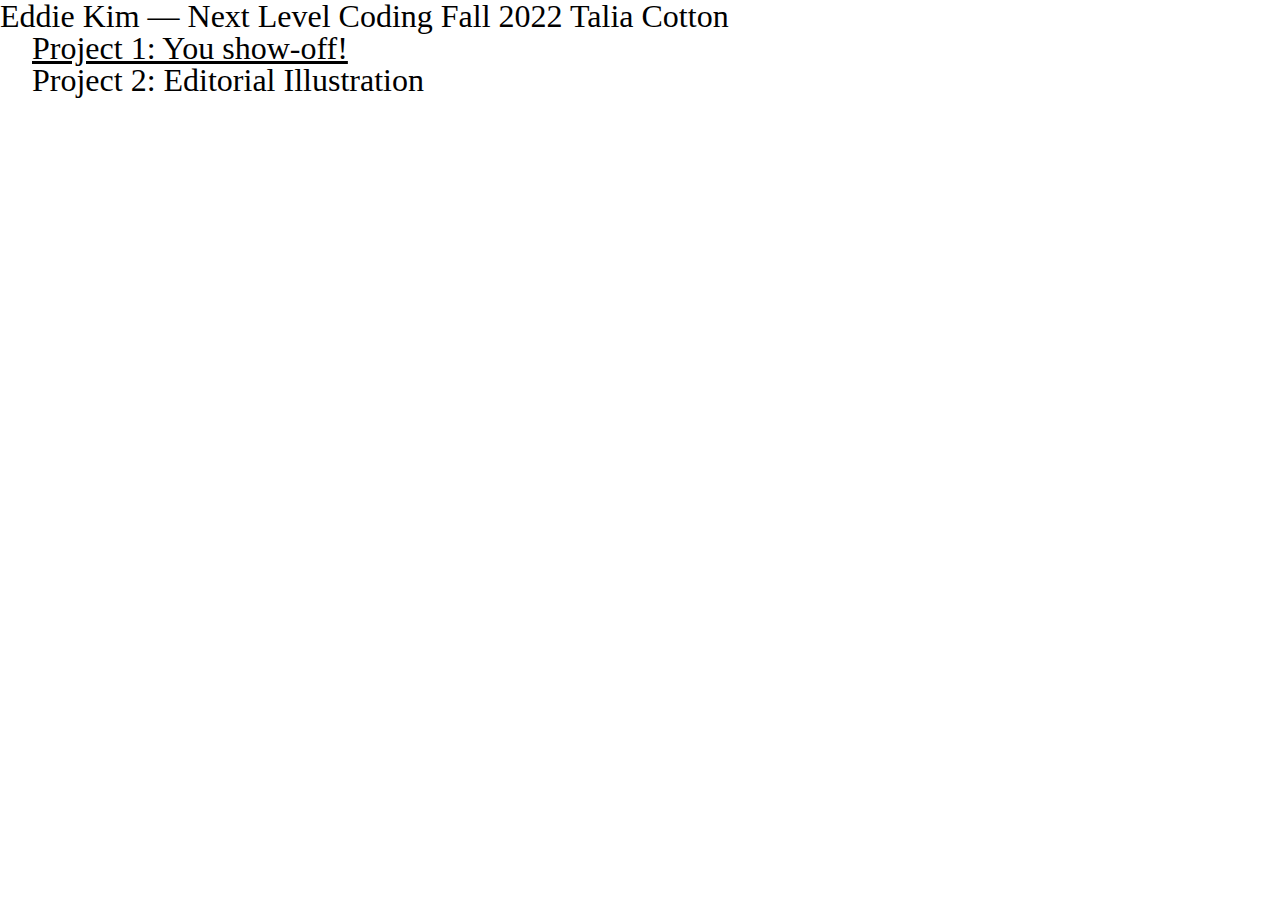
==== home/index.html @ 2954983b "first push" ====
<!DOCTYPE html>
<html lang="en">
  <head>
    <meta charset="UTF-8">
    <meta name="viewport" content="width=device-width, initial-scale=1.0">
    <meta http-equiv="X-UA-Compatible" content="ie=edge">
    <title>Eddie Kim NLC F22</title>
    <link rel="stylesheet" href="styles.css">
    <link rel="icon" href="./favicon.ico" type="image/x-icon">
  </head>
  <body>
    <p>Eddie Kim — Next Level Coding Fall 2022 Talia Cotton</p> 
    <p>&emsp;<a href='https://eddiedohyunkim.github.io/nlc/findeddie/' target="_blank">Project 1: You show-off!<a></p>
    <p>&emsp;Project 2: Editorial Illustration</p> 
	<script src="script.js"></script>
  </body>
</html>
---- home/styles.css ----
/* CSS style reset */
html, body, div, span, applet, object, iframe,
h1, h2, h3, h4, h5, h6, p, blockquote, pre,
a, abbr, acronym, address, big, cite, code,
del, dfn, em, img, ins, kbd, q, s, samp,
small, strike, strong, sub, sup, tt, var,
b, u, i, center,
dl, dt, dd, ol, ul, li,
fieldset, form, label, legend,
table, caption, tbody, tfoot, thead, tr, th, td,
article, aside, canvas, details, embed, 
figure, figcaption, footer, header, hgroup, 
menu, nav, output, ruby, section, summary,
time, mark, audio, video {
	margin: 0;
	padding: 0;
	border: 0;
	font-size: 100%;
	font: inherit;
	vertical-align: baseline;
}
/* HTML5 display-role reset for older browsers */
article, aside, details, figcaption, figure, 
footer, header, hgroup, menu, nav, section {
	display: block;
}
body {
	font-family: Arial Black;
	line-height: 1;
}
@media (hover) and (min-width: 600px) {
	body {
		font-size: 1em;
	}
}
@media (hover) and (min-width: 800px) {
	body {
		font-size: 1.5em;
	}
@media (hover) and (min-width: 1000px) {
	body {
		font-size: 2em;
	}

a{
	color: #000;
}
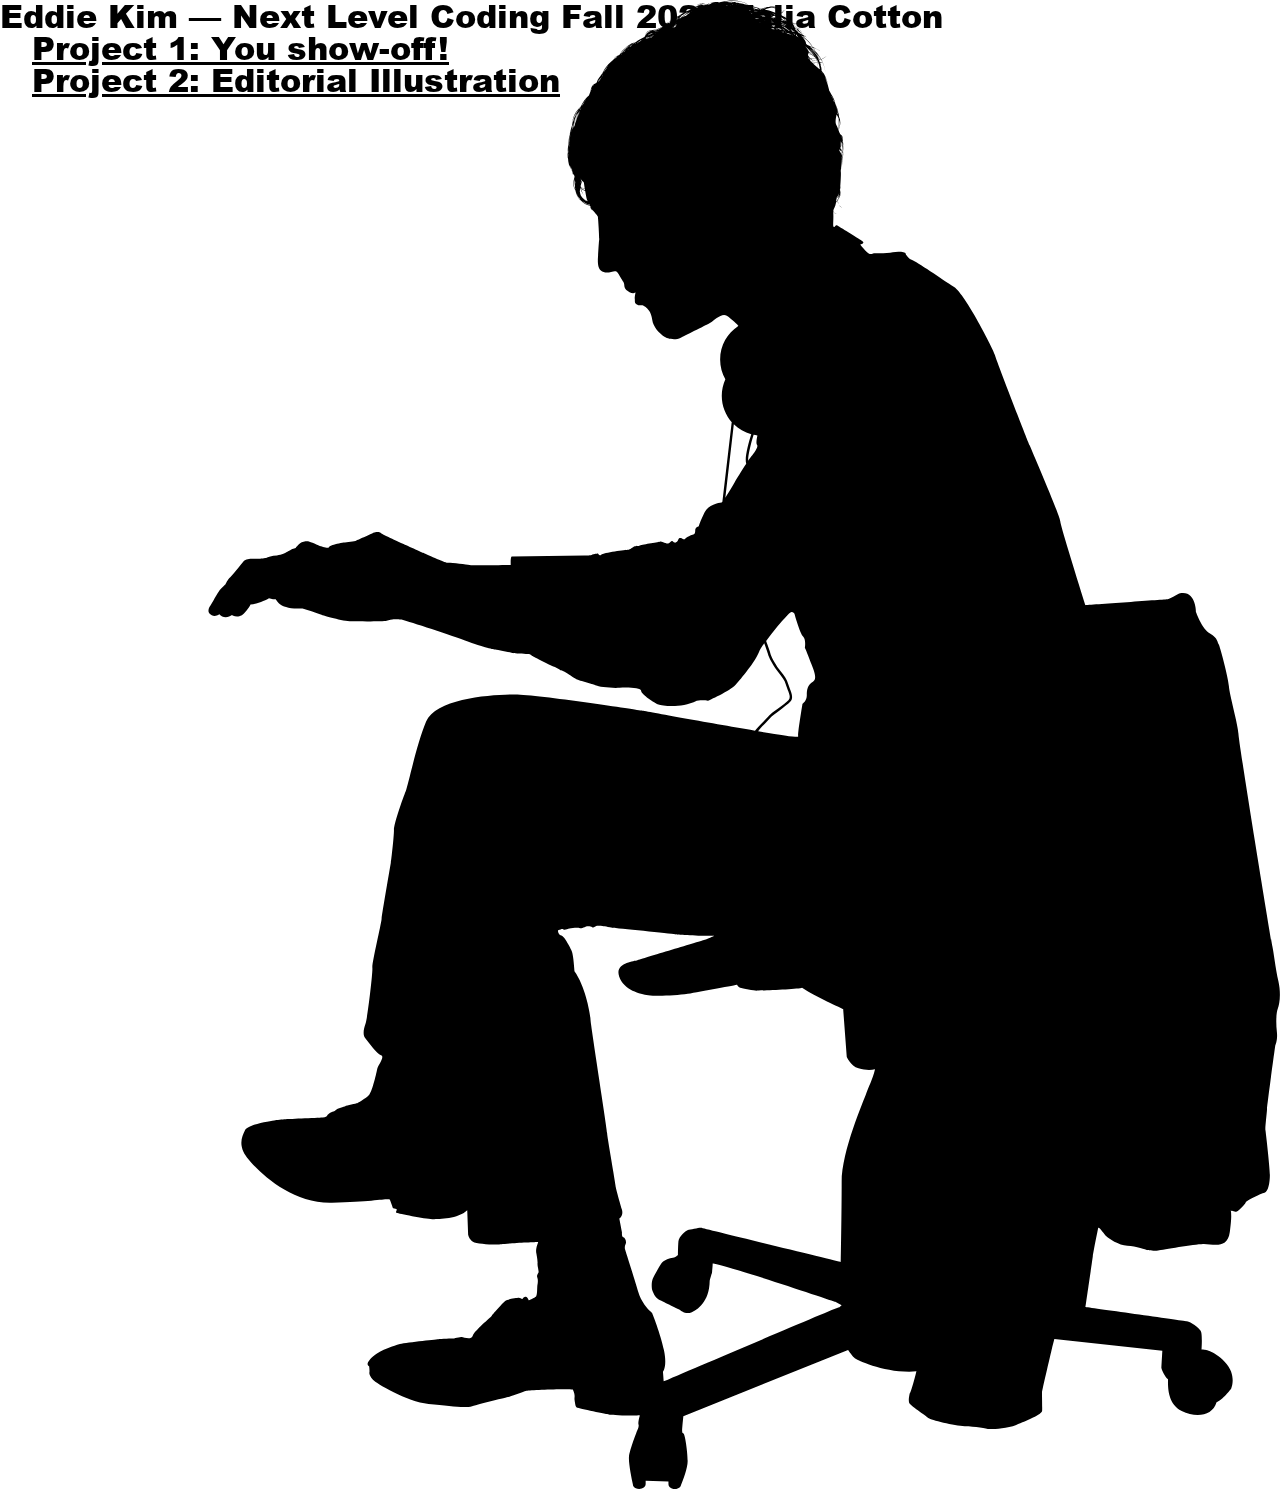
==== commit 2f105ab5: "document-hidden function update" ====
--- a/home/index.html
+++ b/home/index.html
@@ -4,14 +4,16 @@
     <meta charset="UTF-8">
     <meta name="viewport" content="width=device-width, initial-scale=1.0">
     <meta http-equiv="X-UA-Compatible" content="ie=edge">
-    <title>Eddie Kim NLC F22</title>
+    <title>Eddie Kim — NLC F22</title>
     <link rel="stylesheet" href="styles.css">
-    <link rel="icon" href="./favicon.ico" type="image/x-icon">
   </head>
-  <body>
-    <p>Eddie Kim — Next Level Coding Fall 2022 Talia Cotton</p> 
-    <p>&emsp;<a href='https://eddiedohyunkim.github.io/nlc/findeddie/' target="_blank">Project 1: You show-off!<a></p>
-    <p>&emsp;Project 2: Editorial Illustration</p> 
-	<script src="script.js"></script>
+  <body class='change'>
+    <img class='change' src='assets/eddie_color.svg'></img>
+    <div>
+      <p>Eddie Kim — Next Level Coding <wbr>Fall 2022 <wbr>Talia Cotton</p> 
+      <p>&emsp;<a href='https://eddiedohyunkim.github.io/nlc/findeddie/' target='_blank'>Project 1: You show-off!</a></p>
+      <p>&emsp;<a href='https://eddiedohyunkim.github.io/nlc/slow-moving-crisis/' target='_blank'>Project 2: Editorial Illustration</a></p> 
+    </div>
   </body>
+  <script src='script.js'></script>
 </html>--- a/home/styles.css
+++ b/home/styles.css
@@ -24,24 +24,35 @@
 footer, header, hgroup, menu, nav, section {
 	display: block;
 }
+@font-face {
+	font-family: Arial_Black;
+	src: url(assets/arial_black.ttf);
+}
 body {
-	font-family: Arial Black;
+	font-family: Arial_Black;
 	line-height: 1;
+	background-color: white;
+	/*mix-blend-mode: difference;*/
 }
-@media (hover) and (min-width: 600px) {
-	body {
-		font-size: 1em;
-	}
+div{
+	position: fixed;
+	top: 0;
+}
+a{
+	color: #000;
+}
+
+img{
+   filter: brightness(0%);
+}
+
+@media (hover) and (min-width: 400px) {
+	body {font-size: 1em;}
 }
 @media (hover) and (min-width: 800px) {
-	body {
-		font-size: 1.5em;
-	}
+	body {font-size: 1.5em;}
+}
 @media (hover) and (min-width: 1000px) {
-	body {
-		font-size: 2em;
-	}
+	body {font-size: 2em;}
+}
 
-a{
-	color: #000;
-}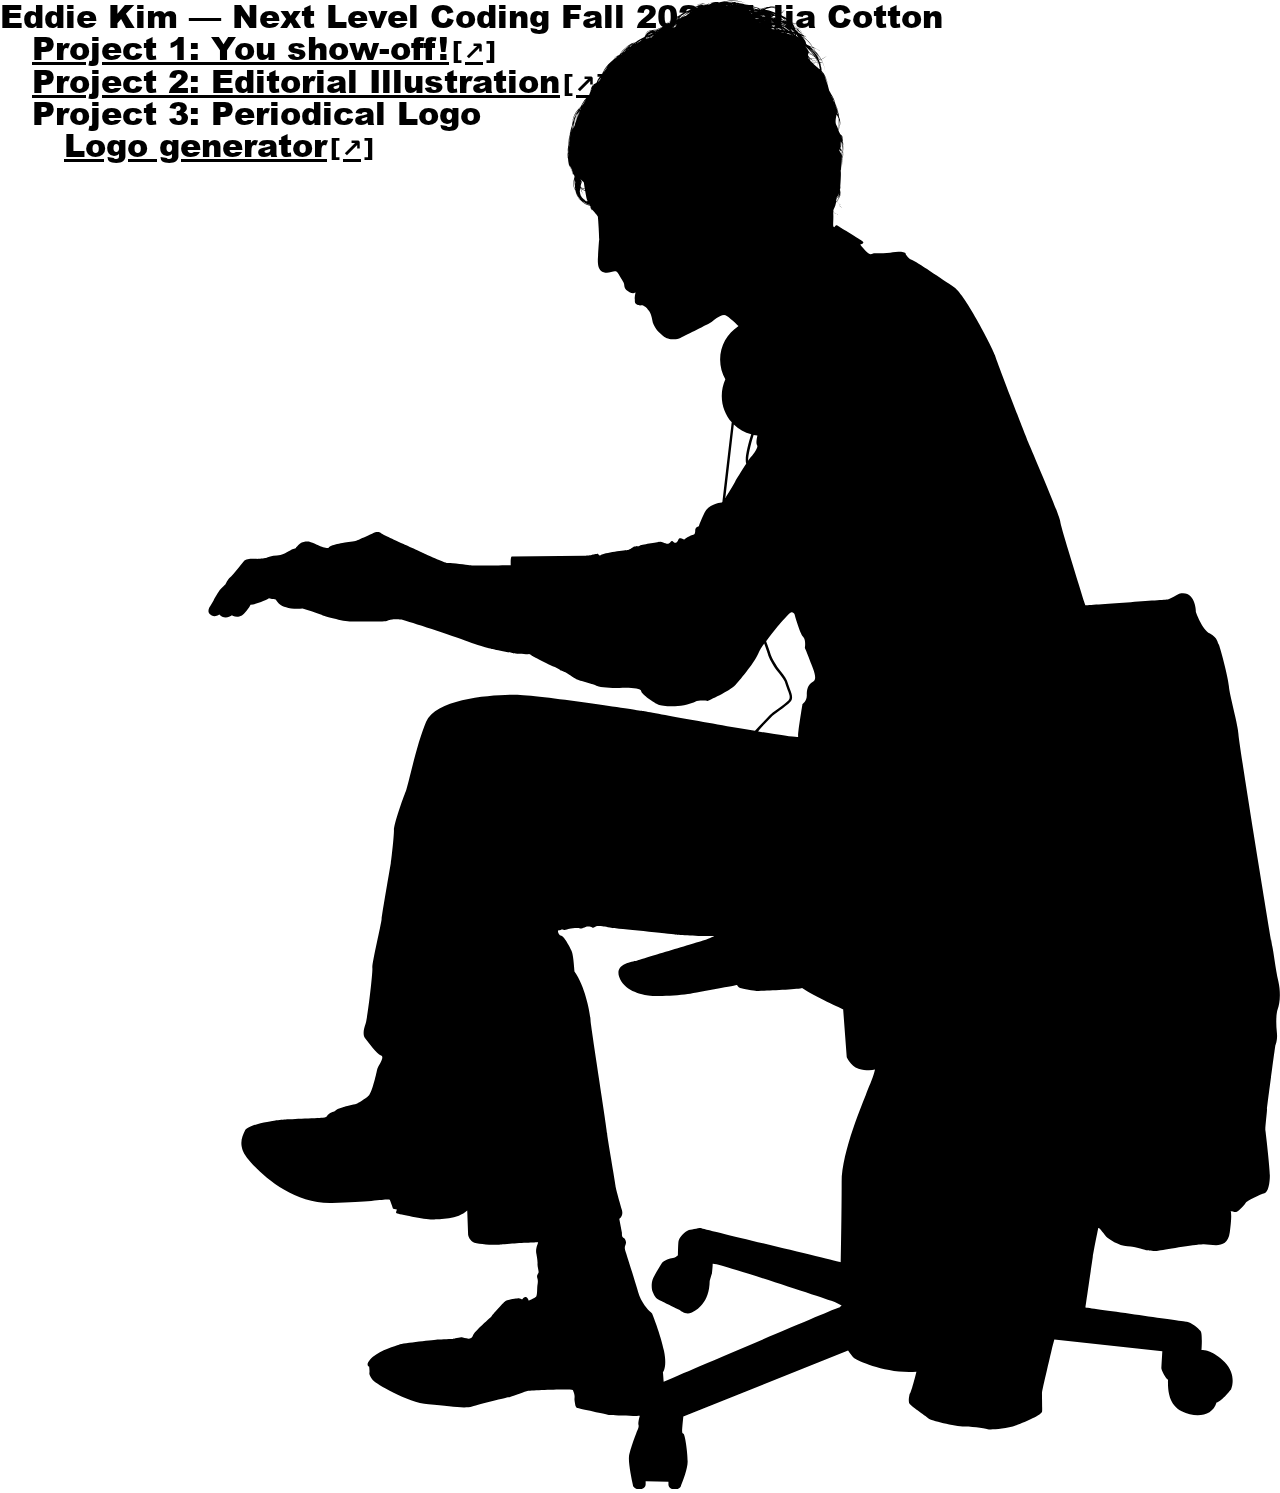
==== commit c9bbd763: "<a> tag link arrow" ====
--- a/home/index.html
+++ b/home/index.html
@@ -8,12 +8,563 @@
     <link rel="stylesheet" href="styles.css">
   </head>
   <body class='change'>
-    <img class='change' src='assets/eddie_color.svg'></img>
+    <?xml version="1.0" encoding="utf-8"?>
+      <svg version="1.1" id="Layer_1" xmlns="http://www.w3.org/2000/svg" xmlns:xlink="http://www.w3.org/1999/xlink" x="0px" y="0px"
+   viewBox="0 0 859.4 1000" style="enable-background:new 0 0 859.4 1000;" xml:space="preserve">
+      <path id='eddie' class='change' d="M561.8,143.7c0.3,0.1,0.6,0.1,1,0.1C562.4,143.8,562.1,143.7,561.8,143.7z M397.5,141.1
+  c0.2,0.1,0.4,0.3,0.6,0.3C397.9,141.3,397.7,141.2,397.5,141.1C397.6,141.1,397.6,141.1,397.5,141.1z M858.3,658.9
+  c-1.9-8.6-3.3-20.4-4.1-23.8s-22.7-137.3-22.7-142.3s-6.1-26.8-6.4-32c-0.3-5.2-6.1-27.4-6.9-28.2c-0.8-0.8-0.3-4.1-5.8-7.2
+  c-5.5-3-9.4-14.4-9.4-14.4s0-15.2-11.3-12.4c-6.4,3.6-8,3.9-8,3.9s-53.6,3.9-55,3.9l0,0c-7.3-23.5-16.8-54-16.8-56.1
+  c0-3.3-18.2-45.6-20.7-51.4s-22.4-57.2-23.2-60.5s-19.9-40.6-27.4-45.6s-25.7-17.4-28.2-18.2s-4.4-3.7-4.4-4.6
+  c0-0.9-5.5-1.4-8.6-0.6c-3.2,0.9-11.8,0.6-12.7,0.6s-1.7,1.4-3.7,0s-5.5-5.8-5.5-5.8s4-0.9,1.1-2.6c-2.9-1.7-15.8-9.8-15.8-9.8
+  s-1.4-1.2-2,0s-1.4,0.9-1.4-0.9c0-1.7,0.3-6.6,0-8.6c0-0.2,0-0.3,0-0.5c0.3,1,1.1,1.5,2.4,1.8c-1.4-0.3-2.2-1-2.3-2.2
+  c0.3-1.2,1.3-2.5,1.8-5.2c0.1-0.2,0.3-0.3,0.4-0.5c0.6,1.4,1.9,2.8,4,4c-2.2-1.3-3.4-2.7-4-4.1c0.1-0.2,0.3-0.4,0.4-0.6
+  c0.5,1.4,1.3,2.3,2.5,2.6c-1.1-0.3-1.9-1.2-2.4-2.7c0.1-0.2,0.2-0.3,0.3-0.5c0.2-0.3,0.4-0.5,0.6-0.8c-0.2,0.4-0.3,0.8-0.6,1.2
+  c0.2-0.4,0.4-0.8,0.6-1.3c1.2-1.6,1.5-3.4,1-5.4c0.2-0.9,0.2-1.9,0.1-2.9c0-0.2,0-0.3,0-0.3s0.6-8.3,0.3-9.8c0-0.2,0-0.7,0-1.2
+  c1.3-2.6,1.7-5.3,1.1-7.9c0.6-1.1,0.7-2.3,0.4-3.4c0-0.1,0-0.1,0-0.2c0,0.5,0.1,0.8,0.1,0.6c0-0.2,0-0.6,0-1.1
+  c0.3-2.4,0.3-4.8-0.2-7.1c0.4-2-0.1-3.6-1.7-4.7c-0.2-0.4-0.5-0.9-0.7-1.3c-0.2-0.5-0.4-1-0.6-1.6c1.6-2.9,1.7-5.9,0.4-8.9
+  c-0.2-3-1-5.8-2.4-8.4c-0.4-2.4-1.4-4.7-2.9-6.8c-0.4-0.8-0.8-1.5-1.3-2.3c0-0.4-0.3-1.4-0.7-2.8c-0.6-4.5-2-8.1-4.4-10.5
+  c0-0.3,0-0.5,0-0.9c0-0.8-0.3-1.7-0.6-2.6c0-0.6-0.1-1.2-0.2-1.8c0.2-0.1,0.4-0.2,0.7-0.4c0.2,0,0.4,0,0.6,0c0,0-0.2-0.1-0.4-0.1
+  s-0.5-0.1-0.9-0.1c-0.1-0.4-0.2-0.8-0.3-1.2c0.2-0.1,0.4-0.2,0.6-0.2c0.1,0,0.2,0.1,0.3,0.1c1.6,2.9,2.6,6.1,3,9.7
+  c-0.4-3.6-1.3-6.8-2.8-9.7c2.7,0.9,5.4,1.1,8.2,0.6c-2.9,0.5-5.6,0.2-8.3-0.8c0-0.1-0.1-0.1-0.1-0.2c1.2-0.6,2.5-1.4,3.9-2.5
+  c-1.4,1.1-2.7,1.9-3.9,2.4c-1-1.9-2.3-3.6-3.8-5.2c-0.1-0.2-0.2-0.4-0.3-0.6c0.2-0.2,0.3-0.4,0.5-0.6c-0.2,0.2-0.3,0.4-0.5,0.6
+  c-0.4-0.7-0.8-1.3-1.2-1.9c3.4,1.5,6,2.9,6,2.9s-2.8-1.6-6.3-3.4c-1.7-2.6-3.5-4.6-5.5-6.2c-0.3-0.4-0.6-0.8-0.9-1.2
+  c2.2,0.8,2.4,1.3,2.1,0.9c-0.2-0.3-1.5-1.1-2.5-1.7c-0.5-1.1-1.1-2.2-1.8-3.2c1.7,1.4,3.1,2.9,4.2,4.5c-1.1-1.7-2.6-3.2-4.4-4.7
+  c-0.2-0.2-0.3-0.5-0.5-0.7c1.2-0.4,2.4-0.9,3.5-1.5c-1.2,0.6-2.4,1.1-3.6,1.5c-0.2-0.2-0.3-0.4-0.5-0.6c0.3-0.1,0.6-0.3,0.9-0.4
+  c-0.3,0.1-0.6,0.3-0.9,0.4c-0.5-0.6-1.1-1.2-1.6-1.8c0.3-0.1,0.6-0.3,1-0.4c-0.3,0.2-0.6,0.3-1,0.4c-0.4-0.4-0.8-0.8-1.2-1.1
+  c4.3-0.8,8.5-0.4,12.5,1.1c-4.1-1.6-8.3-2-12.7-1.3c-1.6-1.4-3.4-2.7-5.5-3.8c-0.6-1.4-1.2-2.7-1.9-3.7c0.9-0.7,1.8-1.6,2.6-2.7
+  c-0.7,1-1.6,1.8-2.5,2.4c0.2-0.4,0.3-0.8,0.2-1.2c0,0.5-0.1,0.9-0.3,1.3L525.4,8c-2.3-3.1-5.4-4.2-9.3-3.3c-1.5,0-3,0.4-4.6,1.2
+  c-1.3-0.4-2.6-0.7-4-1c-1.4-0.6-3-1-4.6-1.4c-4.7-3.4-11.2-4-19.6-2c-0.3-0.1-0.7-0.1-1.4-0.1c-0.5-0.2-1.3-0.2-2.6,0.1
+  c-2.3,0.2-3.7,0.9-4.6,1.6c-0.1,0-0.3-0.1-0.4-0.1s-0.3-0.1-0.4-0.1c-0.9-0.4-1.9-0.6-2.8-0.4c-0.1,0-0.2,0-0.3,0
+  c-3,0.2-2.6,1.3-2.6,1.3l0,0V3.7c0.1-0.9,2.2-1.1,2.6-1.1l0,0c-0.4,0.2-0.7,0.5-1,0.8c-0.5,0.1-1,0.3-1.5,0.6
+  c-1.3,0.3-2.4,0.9-3.3,1.5c-1.1,0.1-2.3,0.4-3,0.7c0.7-0.3,1.9-0.5,2.9-0.6c-0.3,0.3-0.6,0.5-0.9,0.8c-0.9,0.3-1.8,0.6-2.6,0.9
+  c-0.1,0-0.1,0-0.2,0c-0.8,0.3-1.5,0.7-2.2,1.2c-0.9,0.4-1.9,1-2.9,1.9c-2.8,1.4-5.3,3-7.5,5c-1-0.4-2,0.3-3.2,2
+  c-0.2,0.1-0.3,0.3-0.5,0.5c-0.7,0.3-1.6,0.7-2.4,1.1c-0.7,0.3-1.3,0.7-1.9,1c-1.3-0.2-2.4-0.1-3.4,0.3c-2.2,0.1-3.6,1.4-4.2,4
+  c-0.1,0.2-0.2,0.3-0.3,0.5c-0.2,0.1-0.5,0.3-0.7,0.4c-1.7,0.7-3.4,1.8-4.8,2.9c-0.2,0.1-0.5,0.2-0.7,0.4c-0.5,0-1,0.1-1.5,0.3
+  c-0.2,0-0.4,0.1-0.7,0.3c-0.5,0.2-0.9,0.5-1.3,0.7c-0.2,0.1-0.4,0.2-0.6,0.3c-0.6,0.5-1.5,1.1-2.2,1.8c-2,1.6-3.1,2.9-3.9,4.4
+  c0,0,0,0,0,0.1c-0.3,0.2-0.6,0.5-0.9,0.7c-1.7,0.6-2.9,1.6-3.6,3c-0.1,0.1-0.2,0.2-0.4,0.3c-2.1,1.6-4,3.7-5.2,5.6
+  c-0.5,0.6-0.8,1.3-1.1,2c-0.9,1.8-2.1,3-3.1,4.6l-0.1,0.1c-0.5,0.7-0.8,1.4-1.1,2.2c-0.1,0.2-0.2,0.5-0.4,0.8l-0.1,0.1
+  c-2.4,0.9-3.6,2.7-3.8,5.4c-0.3,0.9-0.7,1.9-1.1,2.9c-1.6,1.4-3,3-3.9,4.6c-0.5,0.6-0.8,1.3-1.1,2c-0.2,0.3-0.4,0.6-0.6,1
+  c-3.7,3.3-5.5,7.4-5.7,12.3c0,0.1-0.1,0.3-0.1,0.4c-0.6,1.8-1,3.5-1.2,4.6c-0.1,0.5-0.2,0.6-0.2,0.7s0,0.3,0,0.8
+  c-0.1,0.2-0.1,0.4-0.2,0.6c-0.3,1-0.5,2-0.6,3.7c-0.1,1-0.1,1.7-0.1,2.3c-0.3,1.5-0.5,2.8-0.5,3.8c0,0.3,0,0.7,0.1,1.1
+  c0,0.3-0.1,0.5-0.1,0.8c-0.3,1.4-0.2,2.7,0.2,3.8c0,1.1,0.2,2.1,0.4,3.1c0.1,1,0.4,1.9,0.9,2.6c0.3,0.7,0.7,1.4,1.2,2.1
+  c0,0.3,0.1,0.6,0.2,0.9c0.1,1.3,0.7,2.3,1.7,3.2c-1.2,4-1.1,7.1,0.5,9.3c0.6,3.3,1.9,5.7,3.9,7c1.5,1.8,3.5,2.9,5.9,3.3
+  c0.1,0.1,0.2,0.3,0.3,0.4c0,0.1,0,0.1,0,0.2c-0.1,0.8,0,1.4,0.5,1.8c0.1,0.4,0.3,0.7,0.6,1c-0.3-0.3-0.5-0.6-0.6-1l0,0
+  c0.1,0.2,0.3,0.3,0.4,0.4c0,0.1,0.1,0.1,0.1,0.2l0,0c0,0,0.1,0,0.1,0.1c0,0,0,0,0.1,0c0,0-0.1,0-0.1-0.1c0,0,0,0,0-0.1l0,0
+  c0.1,0.1,0.2,0.1,0.3,0.2c-0.1,0-0.2-0.1-0.3-0.2l0,0c0.1,0.1,0.2,0.2,0.4,0.2c-0.2-0.1-0.3-0.1-0.4-0.2v-0.1c0.1,0,0.2,0.1,0.2,0.1
+  c0,0.1,0.1,0.2,0.2,0.2l0,0l0,0h-0.1h0.1c0.1,0,0.1,0.1,0.2,0.1l0,0l0,0l0,0c0.1,0.1,0.1,0.1,0.2,0.2c0,0,0,0-0.1,0c0,0,0,0,0.1,0
+  c1,1.2,2.9,3.4,3.1,3.9c0.2,0.7,1.1,14.9,0.9,15.6c-0.2,0.7-0.9,12.6-0.9,13.6c0,0.9-0.1,5.4,2,7.1c1.9,1.5,4.3,1.7,6.9,0.9
+  c2.6-0.7,3.5-0.6,4.3,0.4c0.7,0.9,3.3,5.4,3.9,6.3s0.7,2.8,0.7,2.8s0.2,1.7,1.3,2.6c1.1,0.9,3.2,2.2,4.6,2.2c1.5,0,1.7-1.1,1.5,0
+  s-0.6,2.6-0.4,3.9c0.2,1.3-0.4,2.4,1.1,3.5s3,0.7,3.7,0.7s3.2,1.5,3.7,2.4c0,0,2.6,2.2,3.2,7.3c0.6,5,5.1,9.3,8.2,11.5
+  c1.3,0.9,6.7,2.8,11,0.6s17.7-8.7,20.1-10.2s7.4-6.7,10.8-4.5c3.3,2.2,7.6,6.5,7.6,6.5l0.1,0.4c-7.3,4.8-12.2,13-12.2,22.4
+  c0,4.8,1.3,9.4,3.5,13.3c-1.5,3.4-2.4,7.1-2.4,11.1c0,6.8,2.5,13,6.7,17.7c0,0.2-0.1,0.4-0.1,0.6L485,337c-0.2,0.2-0.3,0.3-0.4,0.4
+  s-0.2,0.1-0.3,0.1c0.1-0.1,0.3-0.1,0.3-0.1s-8.6,0.6-11.5,6.7c-3,6.1-3.9,9.3-3.9,9.3s-2.4,0.7-2.4,2.4c0,1.7-0.2,3-1.3,3.2
+  c-1.1,0.2-4.7,1.9-5.4,2.8c-0.7,0.9-2,0-2,0s-2-1.3-2.6,0.4c-0.6,1.7-1.5,2.4-2.6,2.2c-1.1-0.2-1.1-2.2-2.8-0.4
+  c-1.7,1.9-3,0.7-3.5,0.7s-2.6-1.3-3.7-0.9s-13,2-13.4,2.6s-3,0.2-3.7,0.6s-3,2.2-4.1,2.2s-16.7,2-18,3.3s-2.2-0.7-2.2-0.7
+  s-3,0.4-3.9,0.7c-0.9,0.4-3.9,0.6-4.5,0.6s-0.6,0-0.6,0l-48.9,0.6c0,0-0.9-0.4-0.7,5.8c0,0-26,0.4-27.7,0s-13.2-1.7-14.7-1.5
+  s-15.1-6.1-16.4-6.7s-14.3-6.5-14.3-6.5s-12.6-5.6-14.1-6.9s-4.5-0.2-4.5-0.2s-11.2,5.2-12.1,5.4c-0.9,0.2-6.3,1.1-8.4,1.3
+  c-2,0.2-7.1,1.6-7.8,1.8c-1.8,0.4-2.4,1.8-2.4,1.8s-3.5-0.4-5-1.1s-7.4-3.2-8.2-3.3c-0.7-0.2-4.1-0.2-5.8,1.3s-2.8,2.8-2.8,2.8
+  s-0.2,0.6-1.3,0.7c-1.1,0.2-4.1,2-4.8,2.4s-3.3,2-6.7,2.2c-3.3,0.2-6.1,0.9-7.3,1.7c-1.4,0.2-4.8,0.6-6,0.6c-1.1,0-7.3-0.6-8.9,1.5
+  c-1.7,2-7.6,9.7-9.1,10.8c-1.5,1.1-3.2,4.7-3.2,4.7s-2,2.1-3.2,3.2c-1.5,1.4-4.8,7.6-4.8,7.6l-2.4,4.1c0,0-2.2,3-0.2,5
+  c1.2,1.2,3.4,2.5,6.5,0.4c1.5,2.2,4.8,2.2,6.5,1.5c1.1-0.5,1.9-1.1,1.9-1.1s2.9,2.3,6.7,0.2c1.5-0.8,5.1-5.3,5.8-7.2
+  c4.2-0.3,11.3-3.5,12.4-4.3c1.7,0.5,3.9,0.8,4.5,0.8c1,1.5,1.7,2.4,2.9,3.3c1.8,1.4,6.7,3.5,15.1,2.8c9.3,2.8,13.6,4.6,13.6,4.6
+  s13.4,4.1,19.3,4.1c6,0,22.1,0.2,23.6-0.4s3.9-1.1,4.6-1.1s4.3,0,5.4,0.2s29.8,9.3,42.6,14.1c12.8,4.8,20.1,6.1,20.1,6.1
+  s11.3,2,12.3,2.4c0.9,0.4,9.3,0.7,10.2,0.6c0.9-0.2,2.6,1.3,2.6,1.3s14.1,7.3,15.1,7.4c0.9,0.2,3.9,2.2,3.9,2.2s2,0.6,3.2,1.3
+  c1.1,0.7,5.8,3.7,7.4,4.7c1.7,0.9,12.5,3.5,13.4,4.3c0.9,0.7,9.8,1.9,15.6,1.5c5.8-0.4,14.5,0,14.5,2.1s9.1,8.3,11.6,9.1
+  c2.5,0.8,14.9,2.9,25.7-2.5c5.4-0.8,7.5,0,7.5,0s14.9-6.6,18.6-10.8c3.7-4.1,13.3-15.7,15.7-22c0.5-1.4,1.8-3.4,3.5-5.8
+  c1.2,3.2,2.3,6.3,2.5,7.2c0.5,2.4,3.6,7.7,5.7,10.6l1.8,2.3c1.8,2.3,3.9,4.9,4.5,7.6l1.3,3.7c1.1,2.7,2,5,0.6,6.7
+  c-1.3,1.5-4.4,3.7-7.1,5.7c-2.6,1.9-4.9,3.5-5.8,4.6l-3.8,4c-2.5,2.6-4.6,4.7-5.9,6.3c-31-5.2-76.1-13.5-76.1-13.5
+  s-69.6-10.8-85-10.8c-15.3,0-53,2.5-59.7,18.2c-6.6,15.7-12,42.7-13.7,46.8s-7.9,21.5-7.9,26.1s-1.7,19.5-2.1,22s-5.8,33.6-6.2,37.7
+  s-6.6,29.8-6.2,32.7c0.4,2.9-3.3,34.4-4.6,37.7c-1.2,3.3-2.1,7.5,0,9.9s7.5,10.4,10.4,11.2c2.9,0.8-2.1,7-2.5,9.1
+  s-3.3,14.9-5.4,17.4c-2.1,2.5-8.3,5.8-8.3,5.8s-7.2,1.7-7.8,1.9s-5.4,1.5-6.3,2.6c-0.9,1.1-2.6,1.3-2.6,1.3s-2.6,1.1-3.2,2.4
+  c-0.6,1.3-3,1.3-3,1.3s-23.7,1.1-24.6,1.1s-5.4,0.4-7.3,0.7c-1.9,0.4-18.3,2.6-20.3,6.7c-2.1,4.1-4.8,10.4,1.3,18.3
+  c6.2,7.8,28.4,31.2,57.1,30.4s36.4-3,38.8-2.2c1.3,3.4,2.2,6,2.2,6s1.5,0.4,2.2,0.4s-0.2,1.9-0.2,1.9s-0.2,0.7,0.6,0.9
+  c0.7,0.2,19.6,4.3,24.1,4.1s16.8,0,23.1-6l0.6,16.2c0,0,0.6,3.2,3.2,4.9s15.8,2.2,19.2,1.7c3.4-0.6,23.1-1.5,24.6-1.5
+  c0,0.9-2.1,4.5-1.1,8c0,0,0.9,4.5,0.7,6.3c-0.2,1.9,1.1,5.4,0.6,6.3c-0.6,0.9-1.3,2.1-0.7,3.5c0.6,1.5,0.2,3.9,0,5s0,6.5-0.9,7.5
+  c-0.9,0.9-4.9,2.6-4.9,2.6s-0.7-2.2-1.9-2.4c-1.1-0.2-1.9,0.7-2.2,1.3c-0.4,0.6-1.5-0.6-2.6-0.6s-7.6,0.9-9.1,2.1
+  c-1.5,1.1-8.8,9.3-9.1,10.1c-0.4,0.7-11.6,9.9-12.7,13.2c-1.1,3.4-6.3,0.9-7.3,0.9c-0.9,0-6,1.1-6,1.1s-8.4,0.2-9.9,0.4
+  s-23.9,2.4-26.3,3.4c-2.4,0.9-12.1,3.4-17.5,8.2s-3.3,6.3-2.6,6.5c0.2,0.6,0.4,3.7,0.2,4.3s0.4,2.6,2.4,4.9
+  c2,2.2,22.7,14.9,37.3,16.2c14.5,1.3,24.1,3,29.3,1.5c5.2-1.5,23.5-6.2,24.4-6.2s9.5-3.4,12.1-4.1s28-1.5,31.1-0.9
+  c1.7,3.7,1.1,5.2,1.1,6.2c0,0.9,0.7,4.5,0.7,4.5s0.4,1.3,1.1,1.5s20.7,4.5,21.8,4.7c1.1,0.2,17.2,0.9,20,0.4c0,0,0.1,0,0.2,0
+  c0,0.3,0,0.4,0,0.4s-1.3,4.3-0.8,5.8s-0.8,3.8-0.8,3.8s-5.1,13-5.6,17.8c-0.4,4.1,1.8,14.8,2.6,18.5c0,0.2,0.1,0.4,0.1,0.6
+  c0.1,0.3,0.1,0.6,0.1,0.7h0.2c0.7,1.1,2.2,1.9,3.9,1.9c2.4,0,4.3-1.5,4.3-3.3v-2.2l15.3,0.4v1.9c0,1.8,1.9,3.3,4.3,3.3
+  c2.2,0,4-1.3,4.2-2.9c1.1-2.7,4.4-10.9,4.4-16c0-6.2-1.8-18-2.8-18.5s-0.8-0.8-0.9-1.7s0.8-9.9,0.8-9.9l110.6-44.4
+  c0,0,3.1,4.6,4.7,5.6c1.7,1,20.5,10.3,41.2,8.7c-4,15.9-4.5,14.8-4.5,14.8s-1.4,5.3,0,6.9c1.4,1.7,11.9,8.9,12.8,9.8
+  c0.9,0.9,17.4,5.3,24.1,5.3c6.7,0,15.1,1.8,16.3,1.9c1.2,0.1,11.3,0.1,18.3-2.7c7.1-2.8,17.3-7.1,17.4-9.5
+  c0.1-2.4-0.1-10.6-0.1-12.2c0-1.5,6.5-28.7,6.9-30.7l1.4-5.3l72.5,7.9c0,0-0.6,10.8-0.6,11.6s2.3,6.1,4.4,7.5
+  c0,4.2-0.6,16.5,9.2,21.3s20.7,3.3,23.4-5.9c4-1.3,9.8-9,9.8-9s4.2-9.4-4.4-18.2s-15.5-8.1-15.5-8.1s0.8-10.7-0.6-12.7
+  c-1.3-1.9-6.5-5.9-9.2-6.3c-2.7-0.4-68.1-9.6-68.1-9.6s4.3-29.7,4.9-33.9s3.3-17.4,3.6-19.1c0.3-1.7,4.1,4.1,5.5,5.5
+  s8.3,6.1,14.1,6.4c5.8,0.3,13,2.8,13,2.8s5,0.8,7.7,0.3c2.8-0.6,24.3-4.1,30.1-4.4c5.8-0.3,16.3,4.4,18-8s0.6-14.4,0.6-14.4
+  s2.5,0.8,3.6,0.8s5.8-4.7,6.4-6.1c0.6-1.4,10.2-6.1,12.7-6.6c2.5-0.6,3.6-6.9,3.6-11.9s-2.8-29.3-3-30.4c-0.3-1.1,1.1-12.2,1.1-14.1
+  c0-1.9,5.3-41.2,5.5-42.3c0.3-1.1,1.7-4.1,1.1-9.4c-0.6-5.2-0.6-12.2,0.6-15.5C859.1,674.3,860.2,667.4,858.3,658.9z M561.3,135.9
+  c0-0.1,0-0.2,0-0.3l0.1-0.1c0,0,0,0.1,0.1,0.1C561.4,135.7,561.4,135.8,561.3,135.9z M561.3,135.5c0-0.1,0-0.3,0-0.4
+  C561.3,135.2,561.4,135.3,561.3,135.5C561.4,135.5,561.4,135.5,561.3,135.5z M561.6,135.4L561.6,135.4c0-0.1,0.1-0.2,0.2-0.3
+  C561.7,135.3,561.7,135.4,561.6,135.4z M561.8,135.1c-0.1,0.1-0.2,0.2-0.3,0.2c-0.1-0.3-0.1-0.7-0.1-1.1c0-0.1,0-0.2,0-0.3
+  c0-0.2,0.1-0.4,0.1-0.6l0.1-0.1c0.1,0.6,0.2,1.1,0.4,1.5C561.9,134.9,561.9,135,561.8,135.1z M561.4,132.6
+  C561.5,132.6,561.5,132.6,561.4,132.6c0.1,0,0,0.1,0,0.1C561.4,132.7,561.4,132.6,561.4,132.6z M561.6,133.1V133
+  C561.6,133.1,561.6,133.1,561.6,133.1L561.6,133.1z M562.1,134.7c-0.1-0.5-0.3-0.9-0.3-1.5c0.7-0.6,1.3-1.4,1.6-2.3
+  C563.2,132.1,562.8,133.4,562.1,134.7z M562.5,134.3c1-1.8,1.5-3.5,1.4-5.3v-0.1c0.1,1.5-0.1,3-0.8,4.5
+  C563,133.7,562.8,134,562.5,134.3z M563.9,128.3c0,0.1,0.1,0.2,0.1,0.3v0.1C563.9,128.6,563.9,128.4,563.9,128.3z M563.3,133.4
+  c0.6-1.4,0.8-2.8,0.8-4.1C564.3,130.7,564,132.1,563.3,133.4z M564.1,128.1c0-0.2-0.1-0.4-0.2-0.5c0.1-0.6,0.2-1.1,0.3-1.5
+  C564.2,126.8,564.2,127.4,564.1,128.1z M564.6,113.9c0.2-1.7,0.6-4.4,0.6-6.8c0.1-0.1,0.2-0.3,0.3-0.5
+  C566,109.1,565.7,111.5,564.6,113.9z M565,105.1C565,105,565,105,565,105.1c0,0,0.1,0.1,0.1,0.2s0,0.1,0,0.2
+  C565,105.3,565,105.2,565,105.1z M564.7,100.7c0.3,0.4,0.5,0.7,0.7,1.1c0,0.5-0.1,1-0.2,1.5c-0.1-0.7-0.2-1.3-0.5-2
+  C564.8,101.1,564.8,100.9,564.7,100.7z M565.3,104.7c0-0.4,0-0.8,0-1.2c0.1-0.5,0.2-1,0.2-1.6c0.2,0.4,0.4,0.9,0.4,1.3
+  c-0.1,0.7-0.3,1.4-0.5,2.1C565.4,105.2,565.4,104.9,565.3,104.7z M565.5,106.5c-0.1,0.2-0.2,0.3-0.3,0.5c0-0.1,0-0.3,0-0.4
+  c0.1-0.2,0.1-0.3,0.2-0.5C565.4,106.2,565.4,106.4,565.5,106.5z M565.3,106c0,0.1-0.1,0.3-0.1,0.4c0-0.2,0-0.4-0.1-0.6
+  c0-0.1,0-0.2,0.1-0.3C565.2,105.7,565.3,105.9,565.3,106z M565.7,106c0-0.2-0.1-0.4-0.1-0.5c0.2-0.6,0.3-1.3,0.5-1.9
+  C566.1,104.4,566,105.2,565.7,106z M566.1,102.6c-0.1-0.4-0.3-0.8-0.5-1.2c0.1-1.5,0.1-3-0.2-4.5c0-0.1,0.1-0.2,0.1-0.2
+  c0.1,0.2,0.1,0.4,0.2,0.6c0.2,1,0.4,3.5,0.5,4.9C566.1,102.3,566.1,102.4,566.1,102.6z M565.4,96.5c0,0.1-0.1,0.1-0.1,0.2
+  c0-0.2-0.1-0.4-0.1-0.6C565.3,96.2,565.4,96.3,565.4,96.5z M565.1,92.9c0.3,0.7,0.5,1.5,0.7,2.3c0,0.1,0,0.2-0.1,0.3
+  C565.6,94.7,565.4,93.8,565.1,92.9z M566.2,100.8c0-1.3-0.1-3.1-0.5-5c0-0.1,0.1-0.2,0.1-0.3C566.2,97.3,566.4,99,566.2,100.8z
+   M565.9,94.4c-0.3-1-0.6-2.1-1-3.1C565.6,92.2,566,93.2,565.9,94.4z M564.5,98.1c0-1.1,0-3.6,0.1-3.1c0,0.1,0.1,0.2,0.2,0.3
+  c0.2,0.6,0.3,1.2,0.4,1.8c-0.2,0.5-0.4,1-0.7,1.5C564.5,98.5,564.5,98.3,564.5,98.1z M564.4,98.8c0.3-0.5,0.6-1.1,0.8-1.6
+  c0.2,1.3,0.3,2.6,0.2,3.9c-0.3-0.5-0.7-1-1.2-1.6C564.3,99.3,564.3,99.1,564.4,98.8z M563.5,100.2c0.2,0.2,0.4,0.3,0.6,0.7
+  c0.1,0.2,0.3,0.4,0.4,0.4c0.4,0.9,0.6,1.8,0.7,2.7c0,0.1,0,0.1,0,0.2c-0.4-0.9-0.9-1.9-1.5-2.8C563.6,101,563.5,100.7,563.5,100.2
+  C563.5,100.3,563.5,100.2,563.5,100.2z M563.5,100.2L563.5,100.2L563.5,100.2L563.5,100.2z M563.4,129.7L563.4,129.7
+  c-0.2,0.9-0.4,1.6-0.8,2.3c-0.1,0.1-0.1,0.2-0.2,0.3c-0.2,0.3-0.4,0.5-0.7,0.8c0-0.1,0-0.2,0-0.2c0.1-0.2,0.1-0.3,0.2-0.5
+  C562.5,131.7,563,130.7,563.4,129.7z M563.5,80.6c0.6,2.2,0.4,4.3-0.5,6.4c-0.1-0.2-0.2-0.4-0.2-0.6
+  C563.2,84.4,563.4,82.4,563.5,80.6z M563.1,76.6c-0.2-0.8-0.5-1.6-0.8-2.3v-0.1c0-0.3-0.5-1.6-1.2-3.1c0-0.1,0-0.1,0-0.2
+  C562.1,72.7,562.7,74.6,563.1,76.6z M562.6,76.9c-0.2-0.3-0.4-0.7-0.7-1c0-0.2,0.1-0.4,0.1-0.5C562.3,75.8,562.5,76.3,562.6,76.9z
+   M561.7,76.9c0.6,0.9,1,1.8,1.4,2.7c0.1,1.4-0.1,2.9-0.8,4.4c0.6-1.3,0.9-2.5,1-3.7v0.1c0,1.9-0.2,3.9-0.7,6
+  c-0.4-1.1-0.9-2.2-1.3-2.9C560.7,81.9,561.2,79.1,561.7,76.9z M381.4,105.7c-0.2-0.8-0.1-1.6,0-2.6c0,0.2,0.1,0.5,0.1,0.8
+  C381.4,104.5,381.4,105.1,381.4,105.7z M381.7,98.9c0,0.4-0.1,1-0.2,1.6C381.6,100,381.6,99.5,381.7,98.9z M381.7,101.3
+  c0,0.5-0.1,1.1-0.1,1.6c0-0.3,0-0.5-0.1-0.7C381.6,101.8,381.7,101.6,381.7,101.3z M381.7,107.7c0-0.2,0-0.4,0-0.6v0.1
+  C381.7,107.4,381.7,107.5,381.7,107.7z M381.7,105.4C381.7,105.5,381.7,105.5,381.7,105.4s0-0.3,0-0.5c0,0.1,0,0.1,0,0.2
+  C381.7,105.3,381.7,105.3,381.7,105.4z M383.6,87.1L383.6,87.1c-0.1,0.4-0.1,0.9-0.2,1.3c-0.1,0.1-0.1,0.2-0.1,0.3
+  C383.3,88.2,383.4,87.7,383.6,87.1z M382.8,89.8c0-0.1,0-0.1,0.1-0.2c0,0.1,0,0.2,0,0.4c0,0.1,0,0.1-0.1,0.2
+  C382.8,90,382.8,89.9,382.8,89.8z M382.7,91.3L382.7,91.3c0-0.2,0.1-0.3,0.1-0.5c0,0.1,0,0.2,0,0.3c0,0.3-0.1,0.7-0.1,1
+  c0,0.1,0,0.1,0,0.2l0,0c-0.1,0.4-0.1,0.8-0.2,1.1c0-0.4,0.1-0.8,0.1-1.2C382.7,92,382.7,91.6,382.7,91.3z M382.1,94.9
+  c0.1-1.2,0.2-2.1,0.4-2.8c0,0.1,0,0.2,0,0.3c-0.1,0.7-0.1,1.4-0.2,2.3c-0.1,0.3-0.1,0.6-0.2,0.8C382.1,95.3,382.1,95.1,382.1,94.9z
+   M381.8,104.2C381.8,104.2,381.8,104.1,381.8,104.2c0-0.2,0-0.2,0-0.3C381.8,104,381.8,104.1,381.8,104.2z M381.8,102.3
+  c0-0.9,0.1-1.7,0.2-2.7c0-0.1,0-0.1,0-0.2c0-0.2,0-0.4,0-0.6c0.1-0.9,0.2-1.9,0.2-2.8c0.1-0.4,0.2-0.7,0.2-1.1
+  c-0.2,2.1-0.4,4.4-0.5,6.6C381.9,101.9,381.8,102.1,381.8,102.3z M382.2,110.5c0.4,1.1,1,2,1.5,2.5l0.1,0.1v0.1
+  c-0.4-0.3-0.8-0.7-1.1-1.1C382.5,111.6,382.3,111.1,382.2,110.5z M382.9,112.6c0.3,0.3,0.6,0.6,0.9,0.8c0,0.3,0,0.7,0.1,1
+  C383.5,113.8,383.2,113.2,382.9,112.6z M394.5,135.2L394.5,135.2c-1.4-0.5-2.5-1.2-3.4-2c0.9,0.8,2,1.4,3.2,1.7
+  C394.5,135,394.5,135.1,394.5,135.2z M394.4,135.2c-0.4,0-0.8-0.1-1.2-0.3c-0.7-0.4-1.3-0.9-1.8-1.4
+  C392.2,134.2,393.2,134.7,394.4,135.2z M393.9,66.2c-0.4,0.5-0.7,0.8-0.8,1c0,0,0,0.1-0.1,0.1c-0.1,0.1-0.2,0.2-0.3,0.2
+  C393.1,67.1,393.5,66.7,393.9,66.2z M392.4,68.1c0.2-0.1,0.3-0.3,0.6-0.5c0,0.1-0.1,0.2-0.2,0.3c-0.4,0.4-0.8,1.1-1.2,1.9
+  c-0.2,0.3-0.5,0.7-0.9,1.2C391,70.2,391.6,69.2,392.4,68.1z M391,121.4l1,1.2c0,0,0.3,1.8,0.6,4c-0.6-0.1-1-0.2-1.3-0.3
+  c-0.5-0.1-0.9-0.2-1.3-0.6c0-0.4-0.1-0.8-0.1-1.2C390.1,123.6,390.5,122.6,391,121.4z M389.9,123.2c0.1-0.9,0.2-1.8,0.4-2.6l0.4,0.5
+  C390.4,121.8,390.1,122.5,389.9,123.2z M391.2,126.5c0.4,0.1,0.8,0.1,1.4,0.3c0.1,0.3,0.1,0.7,0.2,1c-0.6-0.3-1.2-0.5-1.8-0.9
+  c-0.4-0.3-0.7-0.6-1-0.9l0,0C390.3,126.2,390.7,126.4,391.2,126.5z M390.4,72c0.1-0.1,0.2-0.2,0.2-0.3c0-0.1,0.1-0.1,0.1-0.2
+  c0,0,0,0.1-0.1,0.2C390.6,71.8,390.4,71.9,390.4,72C390.3,72,390.4,72,390.4,72z M390.3,71.1c0,0.1-0.1,0.2-0.1,0.3l-0.1,0.1
+  C390.2,71.4,390.3,71.3,390.3,71.1z M390.2,72.7c-0.1,0.3-0.3,0.7-0.4,1c-0.2,0.2-0.3,0.3-0.5,0.5c0.3-0.4,0.5-0.8,0.7-1.3
+  C390.1,72.8,390.1,72.7,390.2,72.7z M389.8,120.1c-0.1,0.2-0.1,0.5-0.2,0.8c0-0.5,0.1-0.9,0.1-0.9L389.8,120.1z M388.9,128.7
+  c0-0.2,0.1-0.5,0.1-0.8c0,0.5,0,1,0.1,1.5C389.1,129.1,389,128.9,388.9,128.7z M389,129.9L389,129.9c0-0.1-0.1-0.2-0.1-0.2
+  C389,129.7,389,129.8,389,129.9z M385.1,84.7c0.1-0.2,0.1-0.4,0.2-0.7c0.9-3.2,2.2-6.1,3.8-8.6c-0.1,0.3-0.2,0.5-0.3,0.8
+  c-1.4,2.5-2.5,5.3-3.1,8.4c-0.2,0.4-0.4,0.7-0.6,1.1C385,85.3,385.1,85,385.1,84.7z M385,85.7c-0.1,0.2-0.2,0.3-0.3,0.5
+  c0-0.1,0-0.3,0.1-0.4c0.1-0.3,0.2-0.6,0.3-0.9C385,85.1,385,85.4,385,85.7z M389,130c0.2,0.5,0.4,0.9,0.6,1.3c0,0.1,0.1,0.1,0.1,0.2
+  C389.4,130.9,389.2,130.4,389,130L389,130z M389.3,125.7L389.3,125.7C389.3,125.6,389.3,125.6,389.3,125.7L389.3,125.7z M385.4,83.2
+  c0-0.1,0-0.2,0.1-0.4c0.1-0.8,0.2-1.6,0.4-2.4c0.7-2.3,2-4.3,3.7-6.1l0,0C387.7,76.9,386.4,79.9,385.4,83.2z M389.5,124.8
+  c0,0.2-0.1,0.3-0.1,0.5c0,0,0,0,0-0.1c0-0.3,0.1-0.6,0.1-0.9C389.4,124.4,389.4,124.6,389.5,124.8z M384.9,81.9
+  c0.2-1,0.5-1.9,0.8-2.7c-0.1,0.3-0.1,0.5-0.2,0.8L384.9,81.9z M385.2,82c-0.2,0.6-0.4,1.1-0.6,1.7c-0.1,0.2-0.2,0.4-0.2,0.7
+  c0.1-0.4,0.3-0.8,0.4-1.2L385.2,82z M386.4,78.5c0.1-0.2,0.1-0.4,0.1-0.5c0-0.3,0.2-0.6,0.4-1c0.3-0.4,0.7-0.8,1-1.2
+  C387.4,76.6,386.9,77.5,386.4,78.5z M389.9,72c-0.6,0.7-1,1.3-1.5,1.8c0.3-0.5,0.7-0.9,1-1.4C389.6,72.3,389.7,72.2,389.9,72z
+   M389,73c-0.6,0.8-1.1,1.5-1.6,2.4l-0.1,0.1c-0.5,0.7-0.8,1.4-1.1,2.2c-0.8,1.4-1.5,3.6-2,6.2C384.4,79.6,386,76,389,73z
+   M384.2,85.3c0.2-0.5,0.4-1,0.5-1.5c0.2-0.4,0.3-0.9,0.5-1.3c0,0.1,0,0.3-0.1,0.4c-0.2,1-0.4,2.1-0.9,3.6c0-0.3,0-0.6-0.1-0.8
+  C384.2,85.5,384.2,85.4,384.2,85.3z M384.7,86.1c0,0.1,0,0.1,0,0.2l-0.1,0.1C384.6,86.3,384.6,86.2,384.7,86.1z M384.4,115.2
+  c-0.1-0.1-0.1-0.2-0.2-0.3c0-0.2,0-0.4,0-0.6C384.3,114.6,384.4,114.9,384.4,115.2z M383.9,87.4c0.1-0.6,0.2-1.2,0.3-1.8
+  c0,0.3,0,0.5,0.1,0.8c-0.1,0.2-0.2,0.5-0.3,0.7C383.9,87.2,383.9,87.3,383.9,87.4z M384.1,114.4c0-0.3-0.1-0.6-0.1-0.9l0,0
+  c0,0.1,0.1,0.2,0.1,0.3C384.1,114,384.1,114.2,384.1,114.4z M384.2,115c0.1,0.1,0.1,0.2,0.2,0.3c0.1,0.4,0.1,0.7,0.2,1.1
+  c-0.2-0.3-0.4-0.7-0.5-1.1C384.2,115.2,384.2,115.1,384.2,115z M384.4,116.1c0.1,0.2,0.3,0.5,0.5,0.7c0.1,0.2,0.2,0.4,0.3,0.6
+  c0.2,0.3,0.5,0.6,0.7,0.9v0.1C385,117.8,384.6,117,384.4,116.1z M385.6,120.7c-0.1,1.2,0.1,2.5,0.4,3.8c0,1,0.1,2,0.3,2.8
+  C385.2,125.6,385,123.4,385.6,120.7z M386.1,119.9c-0.1,1.5-0.2,2.8-0.1,4.1C385.7,122.6,385.8,121.2,386.1,119.9z M385.9,83.9
+  c0.4-1.7,1-3.3,1.7-4.8c-0.2,0.5-0.4,1.1-0.6,1.6C386.5,82,386.2,83,385.9,83.9z M387.5,80.3c-0.1,0.4-0.3,0.7-0.4,1.1
+  c0.1-0.2,0.1-0.3,0.2-0.5C387.3,80.7,387.4,80.5,387.5,80.3z M386.3,123.7c0,0.1,0,0.1,0,0.2c0-0.8,0-1.6,0.1-2.5
+  c0,0.4,0,0.8,0.1,1.2C386.4,122.9,386.3,123.3,386.3,123.7z M386.4,121.1c0-0.1,0-0.2,0-0.4C386.4,120.8,386.4,120.9,386.4,121.1
+  L386.4,121.1z M386.5,121c0-0.1,0-0.3,0-0.5C386.5,120.7,386.5,120.8,386.5,121L386.5,121z M386.8,128.9c0.6,2,1.5,3.4,1.5,3.4
+  s0.3,0.4,0.8,0.9c0.2,0.4,0.4,0.7,0.7,1C388.3,133.1,387.4,131.3,386.8,128.9z M389.9,131.2c-0.1-0.3-0.2-0.6-0.3-1
+  c0.7,0.3,1.4,0.5,2.3,0.7c0,0,0,0,0,0.1c0,0,0,0,0-0.1c0.3,0.1,0.6,0.1,0.9,0.2c-0.3-0.1-0.6-0.1-0.9-0.2c-0.8-0.2-1.6-0.4-2.3-0.7
+  c-0.3-1.2-0.3-2.6,0-4.1l0.1,0.1c0.3,1.6,1,3.1,2.2,4.7c-1-1.4-1.5-2.9-1.8-4.4c0.2,0.2,0.5,0.5,0.8,0.7c0.6,0.4,1.3,0.7,2,1
+  c0.4,2.2,0.8,4.4,1,5.3c0.1,0.4,0.3,0.9,0.6,1.4C392.4,134.3,390.9,133.1,389.9,131.2z M390.8,134.9c0.1,0.1,0.2,0.2,0.3,0.2
+  C391,135.1,391,135,390.8,134.9C390.9,135,390.8,134.9,390.8,134.9z M391.1,135.2c0.1,0,0.2,0.1,0.3,0.1c1.3,1,2.8,1.9,4.4,2.1
+  c0.1,0.2,0.2,0.3,0.3,0.4C394,137.5,392.4,136.6,391.1,135.2z M396.7,139L396.7,139C396.7,139,396.7,139.1,396.7,139
+  c0.1,0.1,0.1,0.1,0.1,0.1C396.7,139.1,396.7,139.1,396.7,139z M396.7,139.3L396.7,139.3L396.7,139.3L396.7,139.3z M396.7,139
+  L396.7,139L396.7,139L396.7,139z M396.6,139.2L396.6,139.2v0.1V139.2L396.6,139.2z M396.7,139.4c0,0.1,0,0.2,0.1,0.3
+  c0,0,0-0.1-0.1-0.1C396.7,139.5,396.6,139.4,396.7,139.4C396.6,139.3,396.7,139.3,396.7,139.4z M396.5,138.6L396.5,138.6
+  c0,0.2,0,0.3,0.1,0.4c0,0.2,0,0.3,0,0.4C396.5,139.2,396.4,138.9,396.5,138.6L396.5,138.6z M396.4,139.3c0,0.1,0.1,0.3,0.2,0.4
+  c0,0.2,0.1,0.4,0.2,0.6C396.6,140,396.4,139.6,396.4,139.3z M396.7,139.8l0.1,0.1c0,0.1,0,0.2,0,0.3
+  C396.8,140.1,396.7,139.9,396.7,139.8z M396.8,139.8L396.8,139.8c-0.1-0.1-0.1-0.3-0.1-0.4C396.7,139.6,396.8,139.7,396.8,139.8
+  L396.8,139.8L396.8,139.8z M396.9,140.3c0-0.1,0-0.2,0-0.3c0,0.1,0.1,0.1,0.1,0.2l0,0c0,0,0,0.1,0.1,0.2c0,0.1,0.1,0.2,0.1,0.3
+  c-0.1-0.1-0.2-0.1-0.2-0.2C396.9,140.4,396.9,140.3,396.9,140.3z M397,139.7L397,139.7C396.9,139.7,396.9,139.7,397,139.7
+  C396.9,139.7,396.9,139.7,397,139.7z M396.9,139.5L396.9,139.5C397,139.5,397,139.5,396.9,139.5C397,139.5,397,139.6,396.9,139.5
+  C397,139.6,396.9,139.6,396.9,139.5z M396.9,139.6L396.9,139.6L396.9,139.6L396.9,139.6z M397,140L397,140c0,0.1,0,0.1,0.1,0.1
+  C397,140.1,396.9,140,397,140C396.9,140,396.9,140,397,140z M397,139.7c0,0.1,0,0.2,0,0.3l0,0C397,139.9,397,139.9,397,139.7
+  C397,139.8,397,139.7,397,139.7L397,139.7z M397,139.6L397,139.6L397,139.6L397,139.6L397,139.6z M397.1,140L397.1,140
+  c0-0.1,0-0.2,0-0.2l0,0C397.1,139.9,397.1,139.9,397.1,140z M397.1,140.2C397.1,140.2,397.1,140.3,397.1,140.2L397.1,140.2
+  L397.1,140.2z M397,139.7L397,139.7L397,139.7L397,139.7z M396.9,139.5v-0.1C396.9,139.4,396.9,139.4,396.9,139.5
+  C396.9,139.4,396.9,139.4,396.9,139.5z M397.3,140.7L397.3,140.7c-0.1-0.1-0.1-0.2-0.1-0.3l0,0l0,0
+  C397.2,140.5,397.3,140.6,397.3,140.7z M397.2,140.2L397.2,140.2L397.2,140.2L397.2,140.2L397.2,140.2z M397.3,140.1
+  C397.2,140.1,397.2,140.1,397.3,140.1c-0.1-0.1-0.1-0.2-0.1-0.2v0.1C397.2,140,397.2,140.1,397.3,140.1L397.3,140.1z M397.2,140.2
+  C397.2,140.3,397.2,140.3,397.2,140.2C397.2,140.3,397.2,140.3,397.2,140.2C397.2,140.3,397.2,140.2,397.2,140.2L397.2,140.2
+  L397.2,140.2L397.2,140.2z M397.2,140.4C397.2,140.3,397.2,140.3,397.2,140.4C397.2,140.3,397.2,140.3,397.2,140.4
+  C397.2,140.3,397.2,140.3,397.2,140.4z M397.1,140.1L397.1,140.1C397.2,140.1,397.2,140.1,397.1,140.1
+  C397.2,140.1,397.2,140.2,397.1,140.1C397.2,140.2,397.2,140.2,397.1,140.1z M397.1,140.1V140C397.1,140,397.1,140,397.1,140.1
+  C397.2,140.1,397.1,140.1,397.1,140.1z M397,140.5c0.1,0,0.1,0.1,0.2,0.1c0,0.1,0.1,0.1,0.1,0.2C397.2,140.7,397.1,140.6,397,140.5z
+   M397.3,140.7L397.3,140.7L397.3,140.7L397.3,140.7z M397.3,140.6C397.3,140.6,397.3,140.5,397.3,140.6
+  C397.3,140.5,397.3,140.5,397.3,140.6C397.3,140.5,397.3,140.6,397.3,140.6z M397.3,140.4L397.3,140.4L397.3,140.4L397.3,140.4
+  L397.3,140.4L397.3,140.4z M397.3,140.4C397.3,140.3,397.3,140.3,397.3,140.4C397.3,140.3,397.3,140.3,397.3,140.4
+  C397.3,140.3,397.3,140.3,397.3,140.4z M397.3,140.2C397.3,140.1,397.3,140.1,397.3,140.2L397.3,140.2L397.3,140.2L397.3,140.2z
+   M397.3,140.2L397.3,140.2L397.3,140.2L397.3,140.2z M397.3,140.2L397.3,140.2L397.3,140.2L397.3,140.2L397.3,140.2z M397.4,140.9
+  C397.4,140.9,397.4,140.8,397.4,140.9C397.4,140.8,397.4,140.8,397.4,140.9L397.4,140.9L397.4,140.9z M397.4,140.8
+  c0-0.1,0-0.1-0.1-0.2c0.1,0.1,0.1,0.1,0.2,0.2l0,0l0,0l0,0v0.1C397.6,140.8,397.5,140.8,397.4,140.8z M397.3,140.5L397.3,140.5
+  C397.4,140.5,397.4,140.5,397.3,140.5C397.4,140.5,397.3,140.5,397.3,140.5z M397.4,140.3L397.4,140.3l0.1,0.1
+  C397.4,140.4,397.4,140.4,397.4,140.3z M397.5,140.6L397.5,140.6C397.5,140.6,397.4,140.6,397.5,140.6
+  C397.4,140.6,397.5,140.6,397.5,140.6z M397.5,58.7c-0.2,0.4-0.5,1.3-0.8,2.4c0.1-1.1,0.5-2,1-2.8C397.6,58.4,397.6,58.6,397.5,58.7
+  z M397.7,140.8C397.7,140.8,397.7,140.9,397.7,140.8C397.7,140.9,397.7,140.9,397.7,140.8C397.7,140.9,397.7,140.8,397.7,140.8z
+   M397.7,140.9L397.7,140.9c0.1,0.1,0.2,0.2,0.3,0.2c0,0,0,0-0.1,0C397.8,141.1,397.7,141,397.7,140.9z M397.9,141.1L397.9,141.1
+  C398,141.1,398,141.1,397.9,141.1C398,141.1,397.9,141.1,397.9,141.1L397.9,141.1z M397.9,141.1C397.9,141.1,398,141.1,397.9,141.1
+  C398,141.2,398,141.2,397.9,141.1C398,141.2,397.9,141.2,397.9,141.1z M397.8,58.2c0.3-0.5,0.7-0.9,1.2-1.2
+  C398.5,57.4,398.1,57.8,397.8,58.2z M404.6,50.8c-1.2,1.7-2.1,3.2-2.5,3.6c-0.2,0.2-0.5,0.5-0.7,0.7c0.1-0.2,0.2-0.5,0.3-0.7
+  c1.2-1.5,2.3-2.5,3-4.1c0.1-0.1,0.1-0.1,0.2-0.2C404.8,50.3,404.7,50.5,404.6,50.8z M404.9,49c0,0.1-0.1,0.2-0.1,0.2
+  c-0.6,0.8-1.2,1.5-1.6,2.1c0.6-0.9,1.3-1.7,1.9-2.8C405,48.7,404.9,48.9,404.9,49z M405.4,49c-0.1,0.1-0.2,0.3-0.3,0.4
+  c0,0,0,0,0-0.1C405.1,49.3,405.2,49.2,405.4,49c0,0,0-0.1,0.1-0.1C405.4,48.9,405.4,49,405.4,49z M405.6,49.3L405.6,49.3
+  c0.1-0.2,0.1-0.3,0.2-0.4C405.7,49.1,405.7,49.2,405.6,49.3z M407.4,45.5c-0.3,0.5-0.8,1.3-2,2.9c0.3-0.8,0.9-1.9,1.7-2.9
+  c0.2-0.1,0.3-0.3,0.6-0.5C407.6,45.1,407.6,45.3,407.4,45.5z M407.9,44.6c0,0,0,0.1-0.1,0.1c-0.1,0.1-0.2,0.2-0.3,0.2
+  c0.4-0.5,0.7-0.9,1.1-1.4C408.2,44.1,407.9,44.5,407.9,44.6z M413.8,38.6c-0.6,0.4-1.2,0.9-1.8,1.4c0.6-1,1.5-1.7,2.6-2.2
+  C414.4,38.1,414.1,38.3,413.8,38.6z M428.6,27.5c-0.3,0.2-0.5,0.4-0.7,0.5l0,0C428.1,27.9,428.3,27.7,428.6,27.5z M426.3,28.7
+  c-0.1,0.1-0.2,0.1-0.3,0.2l0,0l0,0c-0.2-0.1-0.4-0.1-0.7,0C425.7,28.7,426,28.7,426.3,28.7z M423.9,29.5c-0.1,0.1-0.3,0.2-0.4,0.2
+  h-0.1C423.6,29.7,423.8,29.6,423.9,29.5z M420.3,32.1c0.7-0.5,1.4-1.1,2.3-1.7c0.1-0.1,0.3-0.2,0.5-0.4c0.1,0,0.2-0.1,0.2-0.1
+  c-0.4,0.3-0.6,0.5-0.9,0.8c-1.2,0.9-2.5,2-3.6,3.3c0.1-0.1,0.1-0.2,0.2-0.4C419.3,33.1,419.8,32.6,420.3,32.1z M421.7,32.8
+  L421.7,32.8c-0.1,0.1-0.1,0.1-0.2,0.1L421.7,32.8L421.7,32.8L421.7,32.8z M419.9,33.4c-0.2,0.1-0.3,0.3-0.5,0.4l0,0
+  C419.6,33.6,419.8,33.4,419.9,33.4z M417.5,36.3c-0.1,0.1-0.2,0.2-0.4,0.3c0,0,0,0,0-0.1C417.2,36.4,417.4,36.3,417.5,36.3
+  C417.6,36.2,417.5,36.3,417.5,36.3z M416.6,36.3c0.6-1.1,1.4-2.1,2.7-3.2c-0.1,0.1-0.2,0.3-0.3,0.4c-0.2,0.3-0.2,0.5-0.3,0.7
+  c-0.3,0.4-0.6,0.7-0.9,1.1C417.3,35.6,416.9,36,416.6,36.3z M418.5,35.1c0,0,0,0.1-0.1,0.1c0,0-0.1,0-0.1,0.1l0,0
+  C418.4,35.2,418.4,35.1,418.5,35.1z M418.3,35.7c-0.1,0-0.1,0.1-0.2,0.1l0,0c0.1-0.1,0.1-0.1,0.2-0.2c0.1-0.1,0.1-0.1,0.2-0.2
+  C418.5,35.5,418.4,35.6,418.3,35.7z M419.4,34.5c-0.1,0.1-0.3,0.2-0.4,0.3c-0.1,0-0.2,0.1-0.3,0.2c0.1-0.1,0.1-0.1,0.1-0.2
+  c0.3-0.2,0.6-0.5,0.8-0.7c0.3-0.2,0.6-0.4,0.9-0.7C420.1,33.8,419.7,34.2,419.4,34.5z M421.3,33.6L421.3,33.6L421.3,33.6L421.3,33.6
+  z M420.1,33.2c-0.1,0-0.2,0.1-0.2,0.1c0.6-0.6,1.2-1.1,1.7-1.6c0,0.1-0.1,0.1-0.1,0.2s-0.1,0.1-0.1,0.2
+  C421,32.4,420.6,32.8,420.1,33.2z M421.4,33.5L421.4,33.5C421.4,33.5,421.5,33.4,421.4,33.5c0.2-0.2,0.3-0.3,0.4-0.4
+  c0.1,0,0.1-0.1,0.2-0.1l0,0C421.9,33.1,421.7,33.3,421.4,33.5z M422,32.5C422,32.5,421.9,32.5,422,32.5
+  C421.9,32.5,421.9,32.5,422,32.5c0-0.1,0.2-0.2,0.3-0.3C422.2,32.4,422.1,32.4,422,32.5z M422.6,30.9l0.1-0.1l0.1-0.1
+  C422.8,30.8,422.8,30.9,422.6,30.9c-0.1,0.1-0.2,0.3-0.4,0.4C422.4,31.2,422.5,31.1,422.6,30.9z M423.3,32.2
+  c-0.2,0.1-0.4,0.3-0.6,0.4l0,0l0.1-0.1c0,0,0,0,0.1,0C423,32.4,423.1,32.3,423.3,32.2L423.3,32.2z M422.9,32.1
+  c0.1-0.1,0.1-0.1,0.2-0.2c0.1,0,0.1,0,0.1,0C423.1,31.9,423,32,422.9,32.1z M423.3,31.2c-0.3,0.1-0.6,0.2-0.8,0.3
+  c0.1-0.1,0.3-0.2,0.4-0.3c0.2-0.2,0.4-0.4,0.6-0.7c0.1,0,0.2,0.1,0.3,0.2C423.7,30.9,423.5,31.1,423.3,31.2L423.3,31.2z M423.9,31.2
+  h-0.1c0.1-0.1,0.2-0.2,0.2-0.2v0.1C424,31.1,424,31.2,423.9,31.2z M424.2,31C424.1,31,424.1,30.9,424.2,31c0.2-0.3,0.3-0.4,0.5-0.6
+  C424.5,30.6,424.3,30.8,424.2,31z M423.9,30.6c-0.1-0.1-0.2-0.2-0.3-0.2c0.1-0.1,0.1-0.1,0.2-0.2l0,0c0.4-0.2,0.7-0.3,1-0.4
+  C424.6,30,424.3,30.3,423.9,30.6z M424.4,29.6C424.4,29.6,424.3,29.6,424.4,29.6c0.2-0.2,0.5-0.3,0.8-0.4c0.1,0,0.2,0.1,0.3,0.2
+  l-0.1,0.1l0,0l0,0C425,29.5,424.7,29.5,424.4,29.6z M424.9,30.9c0.3-0.3,0.6-0.5,0.9-0.8l0,0C425.5,30.4,425.2,30.6,424.9,30.9z
+   M425.6,29.3l-0.1-0.1c0.1,0,0.2,0,0.3,0C425.7,29.2,425.7,29.2,425.6,29.3z M425.9,29.7L425.9,29.7c0.2-0.3,0.5-0.5,0.8-0.7
+  c0.1-0.1,0.3-0.1,0.4-0.2h0.1C426.7,29.1,426.3,29.4,425.9,29.7z M427.3,28.6C427.3,28.7,427.3,28.7,427.3,28.6
+  C427.3,28.7,427.3,28.7,427.3,28.6L427.3,28.6L427.3,28.6z M427.5,28.4c-0.1,0.1-0.2,0.1-0.3,0.2c0.1,0,0.1-0.1,0.2-0.1
+  C427.4,28.4,427.5,28.4,427.5,28.4L427.5,28.4z M427.6,29.2c0.3-0.3,0.5-0.5,0.7-0.8c0.1,0,0.2,0.1,0.3,0.1
+  C428.2,28.8,427.9,29,427.6,29.2z M430.3,27.4c-0.5,0.3-1,0.6-1.5,0.9c-0.1,0-0.2-0.1-0.3-0.1c0.5-0.3,1.1-0.7,1.7-1.1
+  c0.2-0.1,0.3-0.2,0.5-0.3C430.6,27.1,430.5,27.2,430.3,27.4z M431.7,26.7c-0.2,0.1-0.3,0.2-0.5,0.3c0.2-0.2,0.4-0.4,0.6-0.5
+  c0.1,0,0.1-0.1,0.2-0.1C431.8,26.5,431.7,26.6,431.7,26.7z M441.4,19.8c-0.1,0.1-0.2,0.2-0.3,0.3H441
+  C441.1,20,441.2,19.9,441.4,19.8z M441,20.5L441,20.5c0,0.1-0.1,0.1-0.1,0.2C440.9,20.6,440.9,20.5,441,20.5z M440.3,20.3
+  c-0.2,0.1-0.4,0.2-0.6,0.4c-0.6-0.2-1.1-0.3-1.6-0.3C438.8,20.3,439.5,20.2,440.3,20.3z M434.7,25.1c0,0.1-0.1,0.2-0.1,0.2
+  c-0.3,0.2-0.7,0.4-0.9,0.6c0-0.1,0.1-0.3,0.1-0.4C434.1,25.3,434.4,25.2,434.7,25.1z M433.8,25.3l0.1-0.1c0.1-0.1,0.3-0.2,0.4-0.2
+  s0.3-0.1,0.4-0.1V25C434.5,25.1,434.2,25.2,433.8,25.3z M435.1,25.2c-0.2,0.2-0.3,0.3-0.5,0.5c0,0-0.1,0-0.1,0.1
+  c0-0.1,0-0.2,0.1-0.2C434.7,25.4,434.9,25.3,435.1,25.2z M435,25.1c-0.1,0.1-0.2,0.1-0.3,0.2c0-0.1,0.1-0.2,0.1-0.2
+  c0.2-0.1,0.3-0.1,0.5-0.2V25C435.1,25,435,25.1,435,25.1z M435.1,24.8L435.1,24.8c-0.1,0.1-0.2,0.1-0.3,0.1v-0.1
+  c0.1,0,0.3-0.1,0.4-0.1C435.2,24.7,435.1,24.8,435.1,24.8z M434.9,23.9L434.9,23.9c0.5-0.6,1.1-1.1,1.8-1.5
+  c-0.5,0.3-0.9,0.7-1.3,1.3C435.2,23.7,435.1,23.8,434.9,23.9z M435.5,24.9c0.2-0.1,0.3-0.2,0.5-0.3c-0.3,0.2-0.5,0.4-0.7,0.5
+  C435.3,25.1,435.4,25,435.5,24.9z M435.9,23.3c-0.1,0-0.2,0.1-0.3,0.2c0.6-0.8,1.5-1.3,2.5-1.4c-0.1,0.1-0.2,0.2-0.3,0.3
+  c0,0,0,0-0.1,0.1C437.1,22.8,436.5,23.1,435.9,23.3z M436.7,22.3c0.2-0.1,0.5-0.3,0.7-0.3C437.2,22.1,436.9,22.2,436.7,22.3z
+   M438.3,22.1c0.1,0,0.2,0,0.3,0c-0.2,0.1-0.3,0.2-0.5,0.2C438.1,22.2,438.2,22.2,438.3,22.1z M437.2,20.7c0.2,0,0.4,0,0.5,0
+  c-0.3,0.1-0.7,0.1-0.9,0.2C436.9,20.8,437.1,20.7,437.2,20.7z M436.7,20.7c-0.2,0.1-0.4,0.3-0.6,0.4c-1.2,0.5-1.8,1.3-2.1,1.8
+  c-0.1,0.2-0.4,0.7-0.8,1.3C433.8,22.1,434.9,20.9,436.7,20.7z M433.7,25.5c0,0.1-0.1,0.3-0.1,0.4c-0.1,0.1-0.2,0.1-0.3,0.2
+  C433.5,25.9,433.6,25.7,433.7,25.5z M433.6,26.1L433.6,26.1L433.6,26.1L433.6,26.1z M434.1,26c-0.2,0-0.3,0.1-0.5,0.1l0,0
+  c0.3-0.2,0.6-0.4,0.9-0.6c0,0.1,0,0.2-0.1,0.2C434.3,25.9,434.2,25.9,434.1,26z M434.8,25.9c-0.1,0-0.2,0-0.3,0
+  c0.1-0.1,0.1-0.1,0.2-0.2c0.4-0.3,0.8-0.6,1.4-1C435.7,25.2,435.2,25.5,434.8,25.9z M437.2,25.3c-0.3,0.2-0.6,0.3-0.9,0.4
+  c0.5-0.4,1.4-1,2.3-1.6C437.9,24.7,437.4,25.2,437.2,25.3z M435.7,25.8L435.7,25.8c-0.1,0-0.2,0-0.3,0.1c0.3-0.2,0.6-0.5,0.8-0.7
+  c0.1-0.1,0.3-0.3,0.5-0.5c0.5-0.3,1.1-0.7,1.8-1.1c0.1,0,0.3-0.1,0.4-0.1s0.1,0,0.2,0C437.4,24.5,435.7,25.8,435.7,25.8z M439.4,21
+  c0,0-0.1,0-0.1-0.1C439.3,20.9,439.4,20.9,439.4,21L439.4,21z M439.6,21c0.2,0,0.3,0.1,0.5,0.2l-0.1,0.1
+  C439.8,21.2,439.7,21.1,439.6,21C439.5,21,439.6,21,439.6,21z M439.9,22.8c-0.1,0-0.2,0-0.3,0.1C439.7,22.8,439.8,22.8,439.9,22.8
+  c0.1-0.1,0.2-0.2,0.3-0.2C440.1,22.7,440,22.8,439.9,22.8z M439.9,20.8c0.2-0.1,0.4-0.3,0.6-0.4c0.1,0,0.2,0,0.3,0.1
+  c-0.1,0.1-0.2,0.3-0.3,0.4l-0.1,0.1C440.2,20.9,440.1,20.8,439.9,20.8z M440.7,21.5c-0.1,0-0.2,0.1-0.3,0.1l0,0
+  c0.1-0.1,0.1-0.1,0.2-0.2c0,0,0,0,0.1,0s0.1,0,0.2,0.1C440.8,21.4,440.8,21.4,440.7,21.5z M442.1,20.8c-0.3,0.2-0.6,0.3-0.8,0.5
+  c-0.1,0-0.1-0.1-0.2-0.1c0.2-0.1,0.4-0.2,0.5-0.3C441.7,20.8,441.9,20.8,442.1,20.8C442,20.7,442.1,20.7,442.1,20.8
+  C442.1,20.7,442.1,20.8,442.1,20.8z M441.4,20.6C441.5,20.6,441.5,20.6,441.4,20.6c0.1-0.1,0.1-0.1,0.1-0.1
+  C441.5,20.6,441.5,20.6,441.4,20.6L441.4,20.6z M442,20.3L442,20.3L442,20.3L442,20.3z M443.2,19.7c-0.3,0.2-0.6,0.3-0.9,0.5
+  c-0.1,0-0.2,0-0.3,0C442.4,20,442.8,19.8,443.2,19.7C443.2,19.6,443.2,19.7,443.2,19.7L443.2,19.7z M443.3,19.7h-0.1
+  c0.1-0.1,0.3-0.2,0.4-0.2C443.5,19.5,443.4,19.6,443.3,19.7z M444.3,18.6c-1,0.4-1.9,1-2.9,1.6c-0.1,0-0.1,0-0.2,0
+  c0.4-0.4,0.9-0.7,1.5-1s1.3-0.6,2-0.9C444.6,18.4,444.5,18.5,444.3,18.6z M460.3,8.6c0.8-0.2,1.5-0.4,2.2-0.5
+  c-1.1,0.3-2.1,0.7-3.1,1.1C459.5,9,459.9,8.8,460.3,8.6z M457.9,9.7l-0.1,0.1c0,0-0.1,0-0.1,0.1C457.8,9.8,457.9,9.7,457.9,9.7z
+   M457.9,10.3c0.3-0.2,0.6-0.4,0.9-0.6c0.9-0.4,1.9-0.6,2.8-0.9c-1.4,0.9-2.9,1.8-4.5,2.9c-0.2,0.1-0.4,0.3-0.6,0.4
+  c-0.2,0.1-0.5,0.2-0.7,0.4c0.6-0.6,1.1-1.1,1.7-1.7C457.5,10.5,457.7,10.4,457.9,10.3z M450.9,16.4c-0.1,0-0.2,0.1-0.2,0.1v-0.1
+  c0.3-0.3,0.6-0.5,0.9-0.8c0.2-0.1,0.4-0.2,0.6-0.3c-0.2,0.2-0.3,0.4-0.5,0.6C451.4,16.1,451.2,16.3,450.9,16.4z M451.4,16.4
+  c-0.1,0.2-0.3,0.4-0.4,0.6h-0.1c0-0.1-0.1-0.2-0.1-0.3c0.1,0,0.2-0.1,0.3-0.1C451.2,16.6,451.3,16.5,451.4,16.4z M450.7,16.2
+  c0.2-0.1,0.3-0.2,0.5-0.3l0,0c-0.2,0.2-0.4,0.3-0.6,0.5C450.6,16.3,450.6,16.3,450.7,16.2C450.6,16.2,450.6,16.2,450.7,16.2z
+   M450.4,15.8L450.4,15.8c0.3-0.3,0.7-0.7,1.2-1.1c-0.3,0.3-0.6,0.6-1,1C450.6,15.8,450.5,15.8,450.4,15.8z M450.6,16.4v0.1
+  c-0.1,0.1-0.2,0.1-0.3,0.2C450.4,16.6,450.5,16.5,450.6,16.4z M452.4,15.2c0.4-0.3,0.9-0.6,1.4-0.9c0.1-0.1,0.1-0.1,0.2-0.2
+  c-0.5,0.4-1.4,1.2-1.9,1.5c-0.1,0-0.1,0.1-0.2,0.1C452.1,15.6,452.2,15.4,452.4,15.2z M451.9,15c-0.1,0.1-0.2,0.1-0.2,0.1
+  c0.5-0.5,1-1,1.5-1.5c0.4-0.3,0.9-0.6,1.3-0.9c0.4-0.3,0.8-0.5,1.2-0.8c-0.1,0.1-0.2,0.2-0.3,0.3C454.6,13.1,453.6,13.9,451.9,15z
+   M454.5,12.7c-0.2,0.1-0.4,0.3-0.6,0.4c0.3-0.2,0.7-0.5,1-0.7l1-0.7C455.4,12,454.9,12.3,454.5,12.7z M456.8,10.5
+  c0.2-0.1,0.3-0.2,0.5-0.2l-1.6,1.1C456.1,11.1,456.4,10.8,456.8,10.5z M447.3,16.1c-0.3,0.2-0.9,0.7-1.5,1.3c1-1.4,2-2,2.8-1.7
+  l-0.1,0.1C448.1,15.8,447.7,15.8,447.3,16.1z M449.4,16.3c-0.3-0.2-0.6-0.4-0.9-0.5l0.1-0.1C448.9,15.9,449.2,16,449.4,16.3
+  L449.4,16.3z M449.7,16.1c-0.3-0.3-0.5-0.5-0.8-0.6c0.4-0.3,0.8-0.7,1.3-1c1.7-1.3,3.5-2.5,5.5-3.5c-0.7,0.6-1.4,1.2-2.1,1.9
+  c-1.2,0.9-2.4,1.8-3.2,2.6c-0.1-0.3-0.1-0.6-0.2-0.9c0.1,0.3,0.1,0.6,0.2,0.9c-0.2,0.2-0.3,0.3-0.5,0.5
+  C449.8,16,449.7,16.1,449.7,16.1z M450.1,16.8c0.2-0.2,0.3-0.3,0.5-0.5v0.1C450.4,16.5,450.3,16.6,450.1,16.8L450.1,16.8z M450.2,17
+  c0.2-0.1,0.4-0.1,0.5-0.2c0,0.1,0.1,0.2,0.1,0.2C450.6,17,450.5,17,450.2,17L450.2,17z M450.4,17.3c0.1,0,0.3,0,0.4,0
+  c0,0.1-0.1,0.1-0.1,0.2C450.6,17.5,450.5,17.4,450.4,17.3z M452,18.5c-0.4-0.2-0.6-0.4-0.9-0.5c-0.1-0.1-0.3-0.3-0.4-0.4
+  c0-0.1,0.1-0.2,0.2-0.3h0.1C451.3,18,451.6,18.4,452,18.5L452,18.5z M452,18.4c-0.3-0.1-0.7-0.5-0.9-1c0.3,0.1,0.6,0.3,1,0.6
+  C452.1,18.1,452,18.3,452,18.4z M451.2,17.1C451.1,17.1,451.1,17.1,451.2,17.1c0.1-0.3,0.2-0.5,0.4-0.8c0.2-0.1,0.4-0.3,0.7-0.4
+  c0.3-0.2,0.7-0.5,1.1-0.9c-0.6,0.8-1,1.7-1.2,2.7C451.7,17.4,451.4,17.2,451.2,17.1z M452.4,18.2c0.1,0.1,0.2,0.1,0.3,0.2
+  c-0.1,0-0.3,0.1-0.4,0.1C452.4,18.4,452.4,18.3,452.4,18.2z M452.7,18.8h-0.1c-0.1,0-0.2-0.1-0.3-0.1c0,0,0,0,0-0.1
+  c0.1,0,0.3,0,0.4,0C452.7,18.7,452.7,18.7,452.7,18.8z M452.8,18.8L452.8,18.8c-0.1-0.1,0-0.1,0-0.2c0,0,0,0,0.1,0
+  C452.8,18.7,452.8,18.7,452.8,18.8z M452.5,17.9c0.2-0.8,0.5-1.5,1-2.2c-0.2,0.5-0.4,1.2-0.5,1.8c-0.1,0.2-0.1,0.3-0.1,0.5
+  C452.7,18,452.6,18,452.5,17.9z M452.9,18.8c0-0.1,0-0.1,0-0.2c0,0,0.1,0,0.1-0.1c0,0,0.1,0,0.1,0.1C453.1,18.7,453,18.7,452.9,18.8
+  z M453.4,18.4C453.4,18.4,453.4,18.3,453.4,18.4c0-0.1,0.1-0.1,0.1-0.1S453.4,18.3,453.4,18.4z M453.6,17.9
+  c-0.2,0.1-0.3,0.2-0.5,0.3c0,0-0.1,0-0.2-0.1c0-0.2,0.1-0.5,0.1-0.7l0,0c0-0.1,0.1-0.2,0.1-0.3c0.1-0.3,0.3-0.6,0.5-0.9
+  C453.6,16.7,453.5,17.3,453.6,17.9z M453.4,16.5c0.2-0.6,0.4-1.1,0.7-1.5c-0.1,0.2-0.2,0.4-0.3,0.7C453.6,16,453.5,16.2,453.4,16.5z
+   M454.2,16.4c-0.1,0.5-0.2,0.9-0.3,1.2c0-0.8,0.2-1.6,0.6-2.3C454.3,15.7,454.2,16,454.2,16.4z M455.1,12.9c0.1-0.1,0.2-0.2,0.4-0.3
+  c0.1-0.1,0.3-0.1,0.4-0.2C455.6,12.6,455.3,12.8,455.1,12.9z M456.2,12.5L456.2,12.5c0.3-0.2,0.6-0.4,1-0.7c0.1,0,0.2-0.1,0.3-0.1
+  C457,12,456.6,12.3,456.2,12.5z M463,8.7c-0.8,0.6-1.7,1.2-2.4,1.8c-0.7,0.2-1.5,0.5-2.7,1.1c0,0-0.1,0-0.1,0.1
+  c-0.1,0-0.2,0-0.3,0.1c1.9-1.3,3.7-2.4,5.4-3.4c0.1,0,0.2,0,0.3-0.1C463.1,8.4,463,8.5,463,8.7z M464,6.7C464,6.8,464,6.8,464,6.7
+  c-0.3,0.1-0.5,0.2-0.7,0.2C463.5,6.9,463.8,6.8,464,6.7z M463.4,8.4c0-0.1,0.1-0.1,0.1-0.2l0.1-0.1c0.1,0,0.1,0,0.2,0
+  C463.7,8.1,463.6,8.2,463.4,8.4z M463.8,7.7C463.8,7.7,463.9,7.7,463.8,7.7c0.2-0.1,0.4-0.2,0.5-0.3l0,0c-0.1,0.1-0.1,0.1-0.2,0.2
+  C464,7.7,463.9,7.7,463.8,7.7z M464.6,7.5c-0.1,0-0.2,0-0.3,0.1c0,0,0.1,0,0.1-0.1c0.1-0.1,0.2-0.2,0.4-0.3c0.1-0.1,0.3-0.1,0.4-0.2
+  h0.1C465,7.2,464.8,7.4,464.6,7.5z M466,6.5h-0.1C465.9,6.6,465.9,6.5,466,6.5L466,6.5L466,6.5z M466.2,5.9
+  c-0.3,0.1-0.5,0.3-0.8,0.4c-0.2,0.1-0.4,0.1-0.6,0.2l0.1-0.1C465.4,6.2,465.9,6.1,466.2,5.9C466.3,5.9,466.3,5.9,466.2,5.9z
+   M465.2,6.2c0.3-0.2,0.6-0.4,0.9-0.6c0.2,0,0.3,0,0.5,0l0,0C466.1,5.8,465.7,6,465.2,6.2z M466.8,5.5c-0.1,0-0.2,0-0.2,0
+  c-0.1,0-0.2,0-0.3,0c0.3-0.2,0.7-0.3,1.1-0.5c-0.1,0.1-0.2,0.2-0.3,0.3C467,5.5,466.9,5.5,466.8,5.5z M468.9,4.6
+  c-0.2,0.1-0.4,0.1-0.5,0.2c-0.4,0.2-0.8,0.4-1.2,0.6c0.1-0.1,0.2-0.2,0.3-0.3C467.9,4.9,468.4,4.7,468.9,4.6L468.9,4.6z M469,4.6
+  L469,4.6L469,4.6L469,4.6z M469.5,3.8c-0.1,0-0.3,0-0.4,0.1c0.2-0.1,0.4-0.2,0.6-0.2C469.6,3.7,469.6,3.8,469.5,3.8z M470,3.8
+  l0.1-0.1c0.4-0.1,0.8-0.1,1.2,0C470.9,3.7,470.4,3.7,470,3.8z M470.4,3.4C470.4,3.3,470.4,3.3,470.4,3.4c0.5-0.3,0.9-0.3,1.3-0.3
+  l0,0c0,0.1-0.1,0.2-0.2,0.3C471.1,3.3,470.7,3.3,470.4,3.4z M472.7,3.6c-0.1,0-0.2,0-0.3,0c-0.1,0-0.2-0.1-0.2-0.1V3.4h-0.1l0,0
+  c-0.2,0-0.3,0-0.4-0.1c0-0.1,0.1-0.2,0.1-0.3V2.9c0.5,0,1,0.1,1.5,0.4C473,3.5,472.8,3.5,472.7,3.6z M473.4,3.4
+  c-0.1-0.1-0.2-0.1-0.3-0.2c-0.5-0.2-0.9-0.3-1.3-0.3h-0.1l0,0c-0.3,0-0.7,0-1,0.1c0.1-0.1,0.2-0.1,0.3-0.2c0.3-0.2,0.7-0.2,1.1-0.2
+  s0.7,0.1,1.1,0.2c0.3,0.1,0.7,0.3,1,0.4C473.9,3.3,473.6,3.4,473.4,3.4z M474.5,3.2l-0.1-0.1c0.1,0,0.2,0,0.3,0.1
+  C474.6,3.2,474.5,3.2,474.5,3.2z M476.9,2.6c-0.3,0.1-0.6,0.3-0.9,0.4c-0.4,0-0.7,0.1-1,0.1c0.8-0.6,2-1.2,4-1.4
+  C478.3,1.9,477.6,2.2,476.9,2.6z M560.4,68.9c-0.2-0.3-0.4-0.6-0.6-0.9c-0.1-0.2-0.2-0.3-0.2-0.5c-0.1-0.5-0.2-1-0.4-1.4
+  C559.7,67,560.1,67.9,560.4,68.9z M558.6,65c0.2,0.5,0.4,1,0.5,1.5c-0.3-0.7-0.6-1.4-0.9-2C558.3,64.6,558.4,64.8,558.6,65z
+   M551.7,48.3c2.1,2.2,3.5,5.3,4.2,9.2c-0.9-2.8-2.1-6.3-2.8-7.4c-0.2-0.3-0.7-0.9-1.4-1.6C551.7,48.4,551.7,48.3,551.7,48.3z
+   M551.1,43.9c-0.2-0.5-0.3-1-0.5-1.5c0.1,0,0.2-0.1,0.3-0.1C551,42.8,551.1,43.4,551.1,43.9z M549.1,42.9c0.2,0,0.4-0.1,0.6-0.1
+  c0.3,1.2,0.6,2.5,0.8,3.7c-0.4-0.3-0.8-0.6-1.3-0.9C549.3,44.7,549.2,43.8,549.1,42.9z M548.8,41.6c-0.1-0.2-0.1-0.4-0.2-0.6
+  c0.1,0,0.2,0,0.3-0.1c0.1,0.2,0.2,0.5,0.3,0.7C549.1,41.6,548.9,41.6,548.8,41.6z M549.3,41.8c0.1,0.2,0.2,0.3,0.2,0.5
+  c0,0.1,0.1,0.2,0.1,0.4c-0.2,0.1-0.4,0.1-0.6,0.1c-0.1-0.3-0.1-0.7-0.2-1C549,41.8,549.2,41.8,549.3,41.8z M548.6,40.9
+  c-0.2-0.4-0.3-0.9-0.5-1.3c0.1,0,0.1,0,0.2,0c0.2,0.4,0.5,0.8,0.7,1.2C548.8,40.8,548.7,40.9,548.6,40.9z M548.4,40.9
+  c-1.5,0.1-2.8-0.3-4-1.3c1.1-0.2,2.2-0.3,3.4-0.1C548,40,548.2,40.4,548.4,40.9z M548.5,39.6L548.5,39.6
+  C548.5,39.6,548.5,39.7,548.5,39.6C548.5,39.7,548.5,39.7,548.5,39.6z M548.5,39.6c-0.1-0.3-0.3-0.6-0.4-0.8c0,0,0,0,0.1,0
+  C548.3,39.1,548.4,39.4,548.5,39.6L548.5,39.6z M548.2,39.5c-0.1,0-0.1,0-0.2,0c-0.2-0.4-0.4-0.7-0.6-1.1c0,0,0.1,0,0.1,0.1
+  C547.8,38.8,548,39.2,548.2,39.5z M547.8,38.4c-0.6-1-1.2-2-2-2.9c0.1,0,0.1,0,0.2-0.1c0.8,1,1.4,2.1,1.9,3.1
+  C547.9,38.5,547.9,38.4,547.8,38.4z M547.3,38.1L547.3,38.1c-0.1-0.2-0.2-0.3-0.3-0.5C547.1,37.8,547.2,37.9,547.3,38.1z
+   M544.1,35.6c0.4,0.1,0.8,0.1,1.1,0c0.3,0.4,0.6,0.8,0.9,1.2c-0.2,0-0.4,0-0.6,0C545.1,36.5,544.6,36.1,544.1,35.6z M545.2,36.8
+  c-0.8-0.1-1.6-0.5-2.4-1.2c0.1-0.1,0.1-0.2,0.2-0.2c0.1,0,0.2-0.1,0.2-0.1c0.1,0.1,0.2,0.1,0.3,0.1
+  C544.1,35.9,544.6,36.4,545.2,36.8z M546.2,36.8c0.2,0.3,0.4,0.6,0.6,0.9c-0.4-0.3-0.8-0.6-1.2-0.9C545.8,36.9,546,36.9,546.2,36.8z
+   M544.5,32.5c0.5,0.4,1,0.8,1.5,1.2c0.3,0.3,0.7,0.6,1,1c-0.1,0.1-0.2,0.1-0.3,0.2C546.1,34.2,545.4,33.5,544.5,32.5z M545.4,34.7
+  c0.2,0.2,0.4,0.5,0.6,0.7c-0.1,0-0.1,0.1-0.2,0.1c-0.7-0.9-1.4-1.7-2.3-2.6C544.3,33.5,544.9,34.1,545.4,34.7z M545.2,35.6
+  c-0.4,0-0.8,0-1.2-0.1c-0.3-0.3-0.7-0.6-1-0.9c-0.5-1.1-1.8-2.8-2.4-3.3c0,0,0-0.1,0.1-0.1C542.4,32.6,544,34.1,545.2,35.6z
+   M542.7,35.7c0.8,0.7,1.6,1.1,2.5,1.2c0.6,0.5,1.2,0.9,1.8,1.3c0.3,0.4,0.5,0.9,0.7,1.3c-1.3-0.3-2.5-0.3-3.6-0.2
+  c-0.6-0.6-1.1-1.3-1.6-2.2C542.6,36.5,542.6,35.9,542.7,35.7z M543.7,39.4c-0.1,0-0.3,0.1-0.4,0.1c-0.2-0.4-0.5-0.9-0.7-1.4l0,0
+  C542.9,38.6,543.3,39,543.7,39.4z M543,39.5c-0.1,0-0.2,0-0.3,0.1c0-0.1,0-0.4-0.1-0.8C542.8,39.1,542.9,39.3,543,39.5z M543.2,39.9
+  c0.2,0.3,0.3,0.5,0.5,0.7c-0.3-0.3-0.5-0.5-0.7-0.6C543.1,39.9,543.1,39.9,543.2,39.9z M543.5,39.8c0.2-0.1,0.3-0.1,0.5-0.2
+  c1.3,1.1,2.8,1.6,4.5,1.4c0.1,0.2,0.1,0.4,0.2,0.6c-1.2-0.1-2.5-0.1-3.9-0.2c-0.1,0-0.1,0-0.2,0C544.2,40.9,543.8,40.4,543.5,39.8z
+   M548.7,41.8c0.1,0.4,0.2,0.7,0.3,1.1c-1.6,0.3-3-0.2-4.1-1.3C546.2,41.7,547.5,41.8,548.7,41.8z M549,42.9c0.2,0.9,0.2,1.7,0.2,2.6
+  c-0.2-0.1-0.4-0.3-0.6-0.4c-0.2-0.1-0.3-0.3-0.5-0.4c-0.1,0-0.1-0.1-0.2-0.2c-0.8-0.7-1.5-1.5-2.2-2.1C546.6,43,547.7,43.2,549,42.9
+  z M549.9,39.7c0,0.1,0,0.1,0.1,0.2C549.9,39.8,549.9,39.7,549.9,39.7c0.1,0.1,0.2,0.1,0.3,0.2c0.1,0.2,0.1,0.4,0.2,0.6
+  c-0.2,0.1-0.3,0.1-0.5,0.2c0-0.1-0.1-0.3-0.1-0.4c-0.1-0.2-0.1-0.4-0.2-0.6C549.7,39.6,549.8,39.7,549.9,39.7z M549.8,39.5
+  c-0.4-0.9-0.8-1.8-1.2-2.7c0.6,0.9,1.1,1.9,1.5,2.8C550,39.6,549.9,39.6,549.8,39.5z M550.7,47.3L550.7,47.3c-0.1,0-0.3-0.2-0.4-0.3
+  C550.4,47.1,550.6,47.2,550.7,47.3z M551.6,41.9c-0.2,0.1-0.4,0.2-0.7,0.3c0-0.1,0-0.2-0.1-0.4C551.2,41.9,551.4,41.9,551.6,41.9z
+   M550.9,42.3c-0.1,0.1-0.2,0.1-0.3,0.1c-0.1-0.2-0.1-0.4-0.2-0.5c0.2,0,0.3,0,0.4,0C550.9,42,550.9,42.1,550.9,42.3z M550.8,41.7
+  c-0.2,0-0.3,0-0.5,0c-0.1-0.4-0.2-0.7-0.3-1c0.1,0,0.3-0.1,0.5-0.2C550.6,40.9,550.7,41.3,550.8,41.7z M550.5,40.4
+  c0-0.2-0.1-0.3-0.1-0.5c0.2,0.1,0.5,0.2,0.7,0.3C550.9,40.3,550.7,40.3,550.5,40.4z M551.4,40.2C551.4,40.2,551.3,40.2,551.4,40.2
+  C551.3,40.1,551.3,40.1,551.4,40.2C551.4,40.1,551.4,40.2,551.4,40.2z M551.3,40.1L551.3,40.1c-0.4-0.1-0.7-0.2-1-0.3
+  c-0.5-1.4-1.2-2.7-2.2-4C549.4,37.1,550.4,38.5,551.3,40.1z M548.5,36.7c0.4,0.9,0.9,1.8,1.3,2.8c-0.1,0-0.1-0.1-0.2-0.1
+  c-0.4-1.1-0.9-2.2-2.9-4.5c0.1-0.1,0.2-0.1,0.2-0.2C547.6,35.4,548.1,36,548.5,36.7z M547.5,34.8c-0.1-0.1-0.2-0.2-0.3-0.3l0.1-0.1
+  C547.4,34.5,547.5,34.6,547.5,34.8z M546.1,32.3c0.4,0.6,0.8,1.3,1.2,2l-0.1,0.1c-0.4-0.4-0.8-0.8-1.2-1.1c-0.7-0.7-1.5-1.4-2.4-2
+  C544.5,31.6,545.3,32,546.1,32.3z M540.7,26.2c0.8,1.3,1.5,2.7,2,4.1C542.2,28.9,541.5,27.5,540.7,26.2c1.9,1.5,3.5,3.3,5.1,5.6
+  c-1.1-0.5-2.3-1.1-3.6-1.6c-0.3-0.3-0.7-0.6-1-0.9c0-1.2-1.1-2.8-2.4-4.4c0.4,0.2,0.8,0.5,1.2,0.8c0.2,0.5,0.4,1,0.5,1.6
+  c-0.1-0.5-0.3-1.1-0.5-1.6c0.1,0,0.1,0.1,0.2,0.1c0.3,0.5,0.6,0.9,0.8,1.4c-0.2-0.5-0.5-0.9-0.8-1.3C540.3,25.9,540.5,26,540.7,26.2
+  z M540.3,25.5c-0.2-0.1-0.3-0.3-0.5-0.4c0,0,0,0,0-0.1c-0.1-0.2-0.2-0.5-0.3-0.7C539.7,24.8,540,25.2,540.3,25.5z M539.4,24.3
+  c0.1,0.2,0.2,0.4,0.3,0.6c-0.1-0.2-0.3-0.5-0.4-0.7C539.3,24.3,539.3,24.3,539.4,24.3z M539.2,24.3c0.2,0.3,0.4,0.6,0.5,0.9
+  c-0.5-0.4-1.1-0.8-1.6-1.1c-0.1-0.1-0.1-0.1-0.2-0.2c0.1,0,0.1,0,0.2,0.1C538.5,24,538.9,24.2,539.2,24.3z M536.3,22.1
+  c-0.4-0.4-0.7-0.8-0.9-1.1c-0.3-0.3-0.6-0.6-1-0.9c0.2,0,0.4-0.1,0.6-0.2c1,0.8,2,1.7,2.8,2.6c0.2,0.2,0.3,0.5,0.5,0.7
+  c-0.2-0.1-0.5-0.2-0.6-0.3C537.6,22.8,536.9,22.2,536.3,22.1z M536.4,25.4c-0.1-0.1-0.2-0.2-0.3-0.3c-0.1-0.1-0.1-0.2-0.2-0.3
+  C536,25,536.2,25.2,536.4,25.4z M535.9,25c-0.5-0.3-0.9-0.7-1.4-1c0-0.1,0-0.2,0-0.3c0-0.2,0-0.4,0-0.7
+  C535,23.6,535.4,24.3,535.9,25z M534.7,23.1L534.7,23.1c0.3,0.3,0.5,0.6,0.6,0.9C535.2,23.6,534.9,23.3,534.7,23.1z M527.3,19.1
+  c0.2,0,0.4-0.1,0.6-0.1c0.3,0.2,0.7,0.5,1,0.7c0,0.2,0.1,0.3,0.1,0.5C528.4,19.8,527.9,19.4,527.3,19.1z M528,21.6
+  c-0.2,0-0.3,0-0.5,0c-0.1-0.1-0.1-0.1-0.2-0.2c0.1,0,0.2,0,0.3,0C527.8,21.5,527.9,21.6,528,21.6z M526.2,20.3
+  c-0.1-0.3-0.2-0.5-0.3-0.7c0.4,0.2,0.9,0.5,1.4,0.8C526.9,20.3,526.6,20.3,526.2,20.3z M526.5,21.7L526.5,21.7L526.5,21.7
+  L526.5,21.7z M520.8,19.2c0.5,0.2,1,0.3,1.4,0.5c-0.3,0-0.6,0-0.9,0C521.1,19.5,520.9,19.3,520.8,19.2z M521.1,20.3L521.1,20.3
+  C521,20.3,521,20.3,521.1,20.3C521,20.3,521.1,20.3,521.1,20.3z M521.6,19.1c0.5,0.1,1,0.1,1.5,0.1c-0.1,0.1-0.3,0.2-0.4,0.3
+  C522.3,19.4,521.9,19.2,521.6,19.1z M520.7,18.7l2.5-0.3c0,0,0.2,0.2,0.5,0.5c-0.1,0.1-0.2,0.1-0.4,0.2
+  C522.5,19,521.6,18.9,520.7,18.7z M509.2,8.8c0.8,0.1,1.6,0.2,2.4,0.3c0.3,0.2,0.5,0.3,0.8,0.5c-0.1,0-0.1,0-0.2-0.1
+  c-0.5-0.2-1.6-0.4-3.1-0.7C509.2,8.9,509.2,8.8,509.2,8.8z M509.2,8C509.2,7.9,509.2,7.9,509.2,8C509.2,7.9,509.2,7.9,509.2,8
+  C509.2,7.9,509.2,7.9,509.2,8z M509.8,8.5c0.1-0.1,0.2-0.1,0.3-0.2c0.2,0.1,0.4,0.2,0.6,0.3C510.4,8.5,510.1,8.5,509.8,8.5z
+   M512.1,9.2c0.6,0.1,1.2,0.2,1.8,0.3c0.2,0.2,0.3,0.4,0.5,0.6c-0.5-0.1-1-0.1-1.4-0.2C512.7,9.6,512.4,9.4,512.1,9.2z M513.5,8.9
+  c0.1,0.1,0.3,0.1,0.4,0.2c-0.1,0-0.2,0-0.3,0C513.6,9,513.6,8.9,513.5,8.9z M525.1,11.9c0.8,0.6,1.5,1.2,2.1,1.9
+  c-0.5-0.2-1-0.4-1.6-0.6c-1.1-1-2.4-2-3.9-2.8c0.3,0,0.6,0.1,0.9,0.1C523.3,11,524.2,11.5,525.1,11.9z M523.3,9.6
+  c0.6-0.3,1.2-0.6,1.7-1l0.1,0.1C524.7,9.1,524.1,9.4,523.3,9.6L523.3,9.6z M531.4,16.5c0,0.1,0.1,0.2,0.1,0.2
+  c-0.2-0.1-0.5-0.3-0.7-0.4h0.1C531.1,16.4,531.3,16.4,531.4,16.5z M531.2,16.2L531.2,16.2C531.2,16.2,531.2,16.3,531.2,16.2
+  C531.2,16.3,531.2,16.3,531.2,16.2z M535.3,19.8c-0.1,0-0.1,0-0.2,0c-0.2-0.1-0.4-0.3-0.6-0.4c0.1,0,0.1,0,0.2-0.1
+  C535,19.5,535.1,19.6,535.3,19.8z M534.9,19.3c0.1,0,0.1-0.1,0.2-0.1c0.2,0.2,0.3,0.3,0.5,0.5c-0.1,0-0.1,0-0.2,0
+  C535.3,19.6,535.1,19.4,534.9,19.3z M535.4,19.8c0.4,0.4,0.8,0.8,1.2,1.2C536.2,20.6,535.7,20.2,535.4,19.8
+  C535.3,19.8,535.3,19.8,535.4,19.8z M535.5,19.8C535.6,19.8,535.6,19.8,535.5,19.8c0.3,0.3,0.6,0.6,0.8,0.9
+  C536.1,20.4,535.8,20,535.5,19.8z M535.2,19.2c0.1,0,0.2-0.1,0.3-0.1c0.2,0.2,0.5,0.3,0.7,0.5c-0.2,0.1-0.4,0.1-0.5,0.1
+  C535.5,19.5,535.4,19.3,535.2,19.2z M535.2,19.1c-0.3-0.3-0.6-0.6-0.9-0.9c0.4,0.3,0.8,0.5,1.2,0.8C535.4,19,535.3,19.1,535.2,19.1z
+   M535.1,19.2c-0.1,0-0.1,0.1-0.2,0.1c-0.5-0.5-1-0.9-1.5-1.3c-0.1-0.1-0.1-0.1-0.2-0.2c0-0.1-0.1-0.2-0.1-0.3h0.1
+  c0.3,0.2,0.6,0.3,0.8,0.5C534.4,18.4,534.8,18.8,535.1,19.2z M533.3,17.9l-0.1-0.1l0,0L533.3,17.9z M533,17.5c0,0,0-0.1-0.1-0.1
+  C533,17.4,533.1,17.4,533,17.5C533.1,17.5,533.1,17.5,533,17.5z M532.9,17.2c0,0,0-0.1-0.1-0.1c0.1,0.1,0.3,0.2,0.4,0.3
+  C533.1,17.3,533,17.2,532.9,17.2z M533.6,21.4v0.1h-0.1c-0.3-0.4-0.7-0.7-1-1.1l0,0C532.9,20.7,533.3,21,533.6,21.4z M531.7,18
+  c0.1,0,0.2-0.1,0.3-0.1c0.1,0.1,0.2,0.1,0.3,0.2c0.1,0.2,0.2,0.4,0.3,0.6C532.4,18.5,532,18.2,531.7,18z M532.5,20.4L532.5,20.4
+  C532.4,20.4,532.4,20.3,532.5,20.4C532.4,20.3,532.4,20.3,532.5,20.4L532.5,20.4z M530,20.4c0.1,0.1,0.2,0.1,0.2,0.1v0.1
+  c-0.1,0-0.1,0-0.2,0C530,20.5,530,20.4,530,20.4z M530,20.7L530,20.7L530,20.7L530,20.7z M529.7,18.7v-0.1h0.1
+  c0.7,0.5,1.5,1.1,2.1,1.7c-0.2,0-0.4,0.1-0.5,0.1C530.6,19,530.1,18.9,529.7,18.7z M525.7,18c-0.3-0.2-0.5-0.3-0.7-0.5
+  c-0.1-0.1-0.1-0.2-0.2-0.3c0.5,0.2,1,0.4,1.4,0.6C526,17.8,525.8,17.9,525.7,18z M525.7,19.4c0.1,0.2,0.2,0.5,0.3,0.7
+  c-0.3-0.3-0.5-0.6-0.8-0.9c0.1,0,0.1,0,0.2,0C525.4,19.3,525.5,19.4,525.7,19.4z M525.1,19.1C525,19.1,525,19.1,525.1,19.1
+  c-0.1,0-0.1,0-0.1-0.1C525,19.1,525,19.1,525.1,19.1z M524.1,16.2c-0.1-0.1-0.2-0.3-0.3-0.4c1.3,0.4,2.5,0.8,3.6,1.4
+  c-0.1,0-0.2,0.1-0.3,0.1C526.3,16.9,525.2,16.5,524.1,16.2z M524.5,17.1c-0.1,0-0.2-0.1-0.2-0.1S524.3,17,524.5,17.1
+  C524.4,17.1,524.4,17.1,524.5,17.1z M523.2,15l-0.1-0.1c0.3,0,0.6,0,0.8-0.1c1.9,0.5,1.3,0.9,3.1,1.4c0.3,0.1,0.5,0.2,0.8,0.3
+  c0.1,0.2,0.1,0.3,0.2,0.5C526.5,16.2,524.9,15.5,523.2,15z M520.2,12.1c2,0.6,3.8,1.2,5.6,1.9l0.1,0.1c-0.4-0.1-0.8-0.1-1.3-0.2
+  c-1.4-0.6-2.7-1-3.9-1.4C520.6,12.4,520.4,12.3,520.2,12.1z M520.6,14.3L520.6,14.3C520.5,14.3,520.5,14.3,520.6,14.3L520.6,14.3z
+   M522.9,12.7c0.8,0.2,1.5,0.4,2.2,0.7c0.1,0.1,0.2,0.2,0.2,0.3C524.6,13.3,523.8,13,522.9,12.7z M528.1,15
+  C528.1,15.1,528.1,15.1,528.1,15c-0.2,0-0.4-0.1-0.7-0.2C527.6,14.9,527.8,15,528.1,15z M527.8,14.3c0,0,0.1,0,0.1,0.1
+  C527.9,14.4,527.9,14.4,527.8,14.3C527.8,14.4,527.8,14.3,527.8,14.3z M529.7,16.7L529.7,16.7c0.8,0.4,1.6,0.8,2.3,1.2
+  c-0.1,0-0.2,0.1-0.3,0.1C531,17.6,530.4,17.1,529.7,16.7z M530.9,19c-0.2-0.2-0.5-0.4-0.7-0.6c0,0,0,0,0.1,0
+  C530.5,18.6,530.7,18.8,530.9,19z M529.8,16.4c-0.3-0.2-0.7-0.3-1-0.5c0-0.1,0-0.1,0-0.2c0.5,0.2,0.9,0.4,1.4,0.6
+  C530,16.4,529.9,16.4,529.8,16.4z M529.3,16.5C529.4,16.5,529.4,16.5,529.3,16.5C529.4,16.5,529.4,16.5,529.3,16.5
+  C529.4,16.5,529.4,16.5,529.3,16.5z M529.4,17.9c-0.1,0-0.2-0.1-0.2-0.1c0-0.1,0-0.2-0.1-0.3c0.1,0,0.1,0.1,0.2,0.1
+  C529.3,17.7,529.4,17.8,529.4,17.9z M528.8,15.9C528.8,15.9,528.7,15.9,528.8,15.9c-0.1-0.1-0.1-0.2-0.2-0.2c0,0,0.1,0,0.1,0.1
+  C528.8,15.8,528.8,15.8,528.8,15.9z M528.7,15.3v-0.1l0,0c0.7,0.3,1.4,0.6,2.1,1c-0.1,0-0.1,0-0.2,0
+  C529.9,15.9,529.3,15.6,528.7,15.3z M528.6,15.3c-0.1,0-0.2-0.1-0.3-0.1c0,0,0-0.1-0.1-0.1c0.1,0,0.2,0,0.3,0.1
+  C528.6,15.2,528.6,15.2,528.6,15.3z M528.4,15.6c0,0.1,0.1,0.1,0.1,0.2c-0.3-0.1-0.6-0.3-0.9-0.4C527.8,15.4,528.1,15.5,528.4,15.6z
+   M528.4,16.9c-0.1,0-0.1,0-0.2,0.1c0-0.1-0.1-0.2-0.1-0.3C528.2,16.8,528.3,16.8,528.4,16.9z M527.1,14.3c-0.3-0.1-0.7-0.3-1-0.4
+  c-0.1-0.1-0.2-0.2-0.3-0.3c0.5,0.2,1,0.4,1.5,0.6c0.1,0.1,0.1,0.1,0.2,0.2C527.4,14.3,527.3,14.3,527.1,14.3z M521.1,15.1
+  c0.8,0.2,1.5,0.4,2.3,0.6c0.1,0.1,0.2,0.2,0.3,0.4c-0.4-0.2-0.9-0.3-1.2-0.4c-0.4-0.2-1-0.3-1.7-0.4C520.9,15.1,521,15.1,521.1,15.1
+  z M527.8,17.4c0.2,0.1,0.3,0.2,0.5,0.3c0,0,0,0.1,0.1,0.1c-0.2-0.1-0.5-0.2-0.7-0.3C527.6,17.4,527.7,17.4,527.8,17.4z M528.3,17.2
+  c0.1,0,0.2-0.1,0.4-0.1c0.2,0.1,0.3,0.2,0.5,0.3c0,0.1,0,0.2,0.1,0.3C528.9,17.6,528.6,17.4,528.3,17.2z M529.3,18.2
+  c0,0.1,0,0.1,0,0.2c0,0,0,0-0.1-0.1s-0.4-0.3-0.7-0.5v-0.1C528.8,17.9,529,18.1,529.3,18.2z M529.3,18.2c0.1,0.1,0.2,0.1,0.3,0.2
+  v0.1h-0.1c-0.1,0-0.1-0.1-0.2-0.2C529.3,18.3,529.3,18.3,529.3,18.2z M529.6,18.6C529.7,18.6,529.7,18.7,529.6,18.6
+  C529.6,18.7,529.6,18.6,529.6,18.6L529.6,18.6z M529.5,18c0-0.1-0.1-0.2-0.1-0.3c0.3,0.2,0.6,0.5,0.8,0.7c0,0,0,0-0.1,0
+  C530,18.3,529.7,18.1,529.5,18z M529.8,18.5C529.7,18.5,529.7,18.5,529.8,18.5C529.7,18.5,529.7,18.5,529.8,18.5
+  C529.7,18.5,529.7,18.5,529.8,18.5z M532,20.3c0.1,0,0.1,0.1,0.1,0.1c-0.2,0-0.4,0-0.6,0.1c0,0,0,0,0-0.1
+  C531.6,20.4,531.8,20.3,532,20.3z M530.1,16.6c0.1,0,0.2-0.1,0.3-0.1c0.5,0.2,0.9,0.5,1.4,0.8c0.1,0.1,0.2,0.3,0.3,0.4l0,0
+  C531.5,17.3,530.8,16.9,530.1,16.6z M531.1,16c-0.2-0.1-0.3-0.3-0.5-0.4h0.1c0.1,0.1,0.2,0.1,0.3,0.2C531.1,15.9,531.1,16,531.1,16
+  L531.1,16z M531.1,16.1c-0.1,0-0.1,0-0.2,0c-0.5-0.2-0.9-0.5-1.4-0.7c0.4,0.1,0.8,0.2,1,0.3C530.7,15.8,530.9,15.9,531.1,16.1z
+   M529.1,14.7c-0.2-0.1-0.5-0.2-0.7-0.4c0-0.1-0.1-0.3-0.1-0.4c0.5,0.3,1,0.7,1.4,1.1C529.5,14.9,529.3,14.8,529.1,14.7z M528.4,14.4
+  c-0.2-0.1-0.5-0.2-0.8-0.3c-0.3-0.4-0.6-0.8-0.9-1.1c0.5,0.3,1,0.6,1.5,1C528.3,14.1,528.3,14.2,528.4,14.4z M526.3,12.6l-0.1-0.1
+  c0.7,0.3,1.3,0.6,1.8,0.7c0.1,0.2,0.1,0.4,0.2,0.6C527.6,13.4,527,13,526.3,12.6z M524.7,13c-1.5-0.5-3-0.9-4.7-1.2
+  c-0.2,0-0.3-0.1-0.5-0.1c-0.4-0.3-0.8-0.6-1.2-0.8c0.7,0,1.5-0.1,2.2-0.3C522.1,11.2,523.5,12,524.7,13z M517.2,11.7
+  c-0.5-0.2-1.1-0.3-1.8-0.4c0,0,0,0,0-0.1c1.3,0.2,2.5,0.4,3.7,0.6c0.2,0.2,0.5,0.3,0.7,0.5C518.7,12.1,517.9,11.9,517.2,11.7z
+   M518.7,13.7c-0.1,0-0.2,0-0.2,0l-0.1-0.1C518.5,13.7,518.6,13.7,518.7,13.7z M518.1,13.8c-0.3,0-0.6,0-0.9,0c-0.2,0-0.4,0-0.6-0.1
+  c-0.1-0.2-0.1-0.3-0.2-0.5c0.4,0.1,0.9,0.2,1.4,0.3C517.9,13.6,518,13.7,518.1,13.8z M516.7,11.1c-0.5-0.1-1-0.2-1.5-0.2
+  c0-0.1-0.1-0.1-0.1-0.2C515.6,10.9,516.1,11,516.7,11.1z M514.5,10.1c-0.1-0.2-0.3-0.4-0.4-0.5c0.4,0.1,0.8,0.1,1.2,0.2
+  c0.3,0.2,0.6,0.3,0.9,0.5C515.7,10.1,515.1,10.1,514.5,10.1z M517.4,10.8c0.2,0.1,0.4,0.3,0.7,0.4c-0.5-0.1-1.1-0.3-1.6-0.4
+  C516.8,10.8,517.1,10.8,517.4,10.8z M516.8,9.9c0.7,0.1,1.4,0.2,2,0.3c-0.5,0-1,0.1-1.4,0.1C517.2,10.1,516.9,10,516.8,9.9z
+   M520.4,9.9L520.4,9.9c-0.9-0.4-1.9-0.8-2.9-1.1c1.2,0.3,2.4,0.6,3.4,1C520.8,9.9,520.6,9.9,520.4,9.9z M518.5,9.7
+  c-0.9-0.1-1.8-0.2-2.8-0.4c-0.6-0.3-1.2-0.6-1.8-0.8C515.6,8.8,517.1,9.2,518.5,9.7z M514.6,10.6c0.1,0,0.2,0.1,0.3,0.1
+  c0,0.1,0.1,0.1,0.1,0.2c-0.2,0-0.4-0.1-0.6-0.1c-0.1-0.1-0.2-0.1-0.3-0.2C514.3,10.6,514.4,10.6,514.6,10.6z M515.3,11.2
+  C515.3,11.3,515.3,11.3,515.3,11.2c0,0-0.1,0-0.2,0c0,0-0.1,0-0.1-0.1C515.1,11.2,515.2,11.2,515.3,11.2z M516.4,13.2
+  c0.1,0.2,0.1,0.3,0.2,0.5c-0.8-0.1-1.6-0.1-2.4-0.1c0-0.3,0.1-0.6,0.2-0.7C515,12.9,515.6,13.1,516.4,13.2z M516.9,14.5v0.1
+  c-0.2,0-0.3,0-0.4,0C516.7,14.5,516.8,14.5,516.9,14.5z M516.9,14.5C517,14.5,517,14.5,516.9,14.5c0.9,0.1,1.7,0.1,2.5,0.3
+  c0.1,0.1,0.1,0.1,0.2,0.2c-0.9-0.1-1.9-0.2-2.7-0.3C517,14.6,516.9,14.5,516.9,14.5z M518.1,18l0.1,0.1c-0.2-0.1-0.4-0.1-0.7-0.2
+  l0.1-0.1C517.8,17.9,517.9,18,518.1,18z M517.2,18.4c0.1-0.1,0.1-0.1,0.2-0.2c0.1,0,0.3,0.1,0.4,0.1c-0.3,0.1-0.5,0.2-0.8,0.2
+  C517.1,18.5,517.1,18.5,517.2,18.4z M519,19c0.1,0.2,0.2,0.5,0.3,0.7c-0.1,0-0.3,0-0.4,0c-0.5-0.2-0.9-0.3-1.4-0.5L519,19z M519,19
+  h0.3c0.3,0.2,0.6,0.5,0.9,0.7c-0.3,0-0.6,0-0.9,0C519.2,19.4,519.1,19.2,519,19z M519.1,17.9c-0.4-0.3-0.7-0.5-1.1-0.8
+  c0.1,0,0.2,0,0.4,0c1.4,0.1,2,0,2.9,0.3C520.7,17.6,519.9,17.7,519.1,17.9z M523.7,19.3c0.1,0,0.3,0,0.4,0c0.3,0.2,0.5,0.5,0.8,0.8
+  c-0.2,0-0.4-0.1-0.6-0.1c-0.4-0.1-0.8-0.2-1.3-0.3C523.3,19.5,523.5,19.4,523.7,19.3z M526.2,21.4C526.3,21.4,526.3,21.4,526.2,21.4
+  C526.3,21.4,526.3,21.4,526.2,21.4c0.1,0.1,0.1,0.2,0.2,0.2c-0.3,0-0.6,0.1-0.8,0.1c-0.4-0.1-0.8-0.2-1.2-0.3
+  C525,21.5,525.6,21.4,526.2,21.4z M527.2,19c-0.4-0.3-0.9-0.6-1.2-0.8c0.2-0.1,0.4-0.2,0.6-0.2c0.2,0.1,0.4,0.2,0.5,0.3
+  c0.2,0.2,0.5,0.4,0.8,0.7C527.6,18.9,527.4,18.9,527.2,19z M529.2,21.5C529.2,21.5,529.2,21.6,529.2,21.5L529.2,21.5H529
+  C529,21.5,529.1,21.5,529.2,21.5z M529.2,22.3c0,0.2,0,0.3,0,0.5c-0.3-0.1-0.5-0.2-0.8-0.2c-0.1-0.1-0.1-0.1-0.2-0.2
+  C528.6,22.3,528.9,22.3,529.2,22.3z M529.2,21.6L529.2,21.6C529.3,21.6,529.3,21.6,529.2,21.6C529.3,21.6,529.3,21.6,529.2,21.6z
+   M529.1,20.3c0-0.2-0.1-0.3-0.1-0.5c0.4,0.3,0.7,0.5,0.9,0.6c0,0.1,0,0.1,0,0.2c-0.1,0-0.3,0-0.4,0
+  C529.4,20.5,529.3,20.4,529.1,20.3z M529.6,22.3c0.2,0.1,0.3,0.2,0.5,0.3c0,0.2,0,0.3,0,0.4c-0.3-0.1-0.5-0.2-0.8-0.2
+  c0-0.2,0-0.3,0-0.5C529.4,22.3,529.5,22.3,529.6,22.3z M530.1,20.7L530.1,20.7L530.1,20.7h0.2l0.1,0.1
+  C530.3,20.8,530.2,20.8,530.1,20.7z M530.3,22.3L530.3,22.3c0.7,0.4,1.3,0.8,1.9,1.2c0.1,0.1,0.1,0.2,0.2,0.3
+  C531.8,23.3,531.1,22.8,530.3,22.3z M531.7,23.6c-0.5-0.2-1-0.4-1.6-0.6c0-0.2,0-0.3,0-0.4C530.6,22.9,531.2,23.3,531.7,23.6z
+   M531.9,21.1c-0.1-0.2-0.2-0.3-0.3-0.5c0.2,0,0.4,0,0.7-0.1c0.3,0.3,0.6,0.6,0.9,0.9c-0.1,0-0.3-0.1-0.3-0.1
+  C532.6,21.3,532.3,21.2,531.9,21.1z M533.7,22.8L533.7,22.8c0,0.2-0.1,0.4-0.1,0.5c-0.4-0.3-0.7-0.5-1.1-0.8
+  C532.9,22.6,533.3,22.7,533.7,22.8z M533.6,18.6c-0.1-0.2-0.1-0.3-0.2-0.4c0.5,0.3,0.9,0.7,1.4,1.1c-0.1,0-0.1,0-0.2,0.1
+  C534.3,19.1,533.9,18.9,533.6,18.6z M534.4,19.5c-0.1,0.1-0.3,0.1-0.4,0.2c-0.1-0.2-0.2-0.4-0.2-0.6
+  C533.9,19.1,534.2,19.3,534.4,19.5z M534.4,19.5c0.2,0.1,0.4,0.3,0.5,0.4c-0.2,0.1-0.4,0.1-0.6,0.2c-0.1-0.1-0.2-0.2-0.4-0.3
+  c0,0,0,0,0-0.1C534.1,19.6,534.2,19.5,534.4,19.5z M538.3,23c0.1,0.1,0.1,0.1,0.2,0.2l0,0C538.4,23.1,538.4,23.1,538.3,23z
+   M539.1,23.6c-0.1-0.1-0.2-0.1-0.3-0.2c-0.3-0.4-0.7-0.8-1-1.2c-0.4-0.5-0.9-1-1.3-1.5c-0.2-0.3-0.4-0.7-0.7-1
+  c0.2-0.1,0.4-0.1,0.6-0.2c0.3,0.2,0.5,0.4,0.7,0.6C537.8,21.2,538.5,22.3,539.1,23.6z M536.8,19.8c-0.1-0.1-0.3-0.2-0.4-0.3
+  c0.1,0,0.1,0,0.2-0.1C536.6,19.6,536.7,19.7,536.8,19.8z M536.5,19.4c-0.1,0-0.1,0-0.2,0.1c-0.2-0.2-0.5-0.4-0.7-0.5
+  c0.1-0.1,0.2-0.1,0.4-0.2C536.1,19,536.3,19.2,536.5,19.4z M536,18.8c-0.1,0.1-0.2,0.1-0.4,0.2c-0.6-0.4-1.2-0.9-1.9-1.3
+  c-0.1-0.1-0.2-0.2-0.3-0.3c0.3-0.1,0.6-0.3,0.9-0.4C534.9,17.6,535.4,18.2,536,18.8z M534.3,17c-0.3,0.1-0.6,0.3-0.9,0.4
+  c-0.2-0.2-0.4-0.4-0.6-0.5c0-0.1-0.1-0.2-0.1-0.3c-0.1-0.2-0.2-0.4-0.3-0.6c0.2-0.1,0.5-0.1,0.7-0.2C533.4,16.2,533.8,16.6,534.3,17
+  z M532.8,15.7c-0.2,0-0.5,0.1-0.7,0.1c-0.3-0.5-0.8-1.1-1.3-1.7C531.5,14.7,532.2,15.2,532.8,15.7z M530.9,15.7
+  c-0.3-0.2-0.6-0.3-0.9-0.5c0,0-0.1,0-0.1-0.1c-0.5-0.4-1.1-0.8-1.7-1.2c-0.1-0.2-0.1-0.4-0.2-0.7h0.1
+  C529.5,13.5,530.2,14.4,530.9,15.7z M528.8,12.8c-0.3-0.1-0.6-0.2-1-0.4v-0.1C528.1,12.5,528.4,12.7,528.8,12.8z M527.6,12.2v0.1
+  c-0.2-0.1-0.5-0.3-0.7-0.5C527.2,12,527.4,12.1,527.6,12.2z M527.5,11.8c-0.6-0.3-1.3-0.7-2-1c-0.2-0.2-0.4-0.3-0.6-0.4
+  c-0.3-0.2-0.9-0.4-1.4-0.7c0.7-0.3,1.3-0.6,1.7-1c0.1,0.1,0.1,0.1,0.2,0.2c-0.1-0.1-0.1-0.1-0.2-0.2c0.1-0.1,0.2-0.3,0.3-0.4
+  C526.2,9.2,526.9,10.4,527.5,11.8z M525.1,8.7C525.1,8.6,525.1,8.6,525.1,8.7c0-0.2,0.2-0.3,0.3-0.4C525.3,8.4,525.2,8.5,525.1,8.7z
+   M525.4,8.1c-0.2,0.1-0.4,0.2-0.5,0.3c-2-1.8-4-2.9-6-3.4C521.4,4.9,523.6,5.9,525.4,8.1z M518.4,5c2.1,0.4,4.3,1.5,6.4,3.4
+  c-0.7,0.4-1.4,0.7-2.1,1c-1.1-0.5-2.4-0.9-3.5-1.4c-1.6-0.7-4.1-1.4-5.8-1.5l0,0C515.2,5.6,516.9,5.1,518.4,5z M514.8,5.1
+  c-0.8,0.3-1.5,0.6-2.4,1c-0.1,0-0.2,0-0.3-0.1C513,5.6,513.9,5.3,514.8,5.1z M511.8,6.2c0.1,0,0.2,0,0.3,0.1c-0.1,0-0.2,0.1-0.2,0.1
+  c-0.1,0-0.2,0-0.4,0C511.5,6.3,511.7,6.3,511.8,6.2z M513.2,8.8c0.1,0.1,0.1,0.1,0.2,0.2c-0.7-0.1-1.4-0.2-2.2-0.3
+  c-0.1-0.1-0.2-0.1-0.3-0.2c-0.2-0.1-0.5-0.2-0.7-0.4c0.1,0,0.2-0.1,0.2-0.2c0.3,0,0.5,0,0.8,0C512,8.2,512.6,8.5,513.2,8.8z
+   M511.3,6.1c-0.2,0.1-0.3,0.2-0.5,0.3c-0.1,0-0.2,0-0.3,0c-0.5-0.3-0.9-0.6-1.4-0.8C509.8,5.7,510.5,5.9,511.3,6.1z M507.9,5.3
+  c0.7,0.3,1.4,0.6,2.1,1c-0.8,0-1.6-0.1-2.4-0.2c-0.8-0.2-1.5-0.5-2.3-0.7c-0.2-0.2-0.5-0.5-0.7-0.7C505.7,4.9,506.8,5.1,507.9,5.3z
+   M503.2,6.1c0.2,0.1,0.3,0.3,0.4,0.4c-0.4,0-0.9,0-1.3-0.1c0,0-0.1-0.1-0.2-0.1c-0.2-0.2-1.2-0.4-2.5-0.7c-0.1,0-0.1-0.1-0.2-0.1
+  C500.7,5.7,502,5.9,503.2,6.1z M499.1,5.3C499,5.2,499,5.1,498.9,5s-0.2-0.2-0.3-0.3c1.4,0.2,2.7,0.5,4,0.8c0.1,0.1,0.2,0.2,0.3,0.3
+  C501.7,5.6,500.4,5.4,499.1,5.3z M503.3,4.6c0.4,0,0.8,0.1,1.1,0.1c0.3,0.2,0.5,0.4,0.8,0.7c-0.3-0.1-0.6-0.1-0.9-0.2
+  C504,5,503.7,4.8,503.3,4.6z M504.3,7.2C504.3,7.3,504.3,7.3,504.3,7.2c-0.4,0.1-0.8,0.1-1.2,0.1C503,7.2,503,7.2,503,7.1
+  C503.4,7.2,503.9,7.2,504.3,7.2z M503.9,8c0.4,0.1,0.8,0.1,1.3,0.2l0,0c-0.5-0.1-1-0.1-1.6-0.2c0,0,0,0,0-0.1
+  C503.7,8,503.8,8,503.9,8z M505.3,9c-0.2,0-0.4,0-0.5,0s-0.2,0-0.4,0.1c-0.1-0.1-0.1-0.2-0.2-0.3C504.6,8.9,504.9,8.9,505.3,9z
+   M504.6,6.6c-0.1-0.1-0.2-0.2-0.2-0.2c0.4,0.1,0.9,0.2,1.3,0.3C505.3,6.7,505,6.6,504.6,6.6z M504.1,6.1C504,6,504,5.9,503.9,5.8
+  c0.7,0.2,1.3,0.3,2,0.5c0.1,0,0.1,0,0.2,0.1s0.1,0.1,0.2,0.2C505.5,6.4,504.8,6.2,504.1,6.1z M506.1,6.4c0.5,0.2,0.9,0.3,1.1,0.4
+  c0.1,0,0.1,0,0.2,0.1c-0.2,0-0.3,0-0.5,0c-0.2-0.1-0.5-0.2-0.7-0.2C506.2,6.5,506.1,6.5,506.1,6.4z M507.2,7.9
+  c0,0.1,0.1,0.1,0.1,0.2c-0.4-0.1-0.8-0.1-1.2-0.2C506.5,7.9,506.8,7.9,507.2,7.9z M507.6,8.6C507.6,8.6,507.7,8.6,507.6,8.6
+  C507.7,8.6,507.6,8.6,507.6,8.6c0.1,0,0.1,0,0.2,0l0,0c-0.5-0.1-1-0.2-1.5-0.3l0,0C506.7,8.4,507.2,8.5,507.6,8.6z M509.5,12.3
+  c0.1,0.1,0.1,0.1,0.2,0.2c-0.7-0.1-1.4-0.1-2.2,0c-0.2-0.1-0.4-0.3-0.5-0.4C507.7,12.1,508.6,12.1,509.5,12.3z M508.2,8.2
+  c-0.3,0-0.6-0.1-0.9-0.1c0-0.1-0.1-0.1-0.1-0.2c0.5,0,1,0,1.5,0C508.5,8,508.4,8.1,508.2,8.2z M505.3,4.4c-0.5-0.1-0.9-0.1-1.4-0.2
+  c-0.1,0-0.1-0.1-0.2-0.1C504.3,4.2,504.8,4.3,505.3,4.4z M503.6,4.1c0.1,0,0.1,0.1,0.2,0.2c-0.6-0.1-1.3-0.2-1.9-0.2
+  c-0.1,0-0.1-0.1-0.2-0.1c-0.1-0.1-0.1-0.1-0.2-0.2C502.2,3.8,502.9,3.9,503.6,4.1z M480,2.5c-0.1,0-0.2,0-0.2,0
+  c0.3-0.1,0.6-0.2,0.9-0.2V2.2c0.1,0,0.2,0,0.3,0C480.7,2.3,480.3,2.4,480,2.5z M481.5,3.4C481.6,3.4,481.6,3.4,481.5,3.4L481.5,3.4
+  C481.6,3.4,481.6,3.4,481.5,3.4z M482,3.4c-0.1,0-0.2,0-0.3,0l0,0C481.8,3.4,481.9,3.4,482,3.4L482,3.4z M482.2,1.5
+  c0.5,0,0.8,0,1,0.1c-0.2,0.1-0.4,0.1-0.7,0.2C482.5,1.7,482.4,1.6,482.2,1.5z M483.4,3.4L483.4,3.4c-0.2,0-0.4,0-0.6,0.1
+  c0.2-0.1,0.3-0.1,0.5-0.2c0.2,0,0.4,0,0.5,0C483.7,3.3,483.6,3.3,483.4,3.4z M485.1,3.2c-0.2,0-0.4,0-0.6,0.1l0,0
+  c0.1,0,0.2,0,0.3-0.1C485,3.2,485,3.2,485.1,3.2L485.1,3.2z M485.7,2.9L485.7,2.9L485.7,2.9L485.7,2.9L485.7,2.9z M487,3.6
+  c0.3-0.1,0.5-0.2,0.8-0.3c0.2,0,0.4,0,0.6,0.1c0,0,0,0,0,0.1C488,3.5,487.5,3.6,487,3.6z M488.6,4L488.6,4L488.6,4L488.6,4z
+   M488.6,3.4h0.1C488.7,3.4,488.7,3.4,488.6,3.4L488.6,3.4z M488.7,4L488.7,4c0.5-0.1,0.9-0.1,1.4-0.2c0,0,0,0,0,0.1
+  C489.6,3.9,489.2,3.9,488.7,4z M490.2,2.8L490.2,2.8L490.2,2.8L490.2,2.8L490.2,2.8z M490.5,3.8C490.5,3.8,490.4,3.8,490.5,3.8
+  c0-0.1,0.1-0.1,0.1-0.1s0.1,0,0.1,0.1C490.6,3.8,490.5,3.8,490.5,3.8z M492.1,2.9c-0.1,0-0.1,0-0.2,0c-0.1-0.1-0.2-0.2-0.3-0.3
+  c0.1,0,0.2,0,0.3,0c0.1,0,0.2,0.1,0.3,0.1C492.1,2.8,492.1,2.9,492.1,2.9z M491.1,1.6c-0.2,0-0.5,0-0.7-0.1c-0.7-0.1-1.4,0-2.1,0
+  c-0.1,0-0.2,0-0.2,0c0.1,0,0.2,0,0.3,0c0.8,0,1.8-0.1,2.8-0.1c0.2,0,0.4,0,0.6,0c0.1,0,0.2,0,0.2,0.1C491.8,1.5,491.5,1.6,491.1,1.6
+  z M492.2,2.9C492.2,2.8,492.2,2.8,492.2,2.9c0-0.1,0.1,0,0.1,0C492.3,2.8,492.2,2.9,492.2,2.9z M492.4,1.5c0.2,0,0.4,0,0.5,0.1
+  c-0.2,0-0.3,0-0.4,0C492.4,1.5,492.4,1.5,492.4,1.5z M492.9,3L492.9,3L492.9,3L492.9,3z M491.9,1.3c-0.2-0.1-0.5-0.1-0.7-0.1
+  c-0.7,0.1-1.7,0.1-2.7,0.1c-0.6,0-1.1,0.1-1.6,0.1s-1,0-1.5,0.1c7.2-1.6,13-1,17.3,1.9c-0.7-0.1-1.4-0.2-2.2-0.3
+  c-0.9-0.4-2.2-0.7-3.8-0.9c-0.1,0-0.2-0.1-0.3-0.1c-0.5-0.2-1.2-0.3-1.9-0.3c-0.2-0.1-0.3-0.1-0.5-0.2s-0.4-0.2-0.7-0.2
+  C492.9,1.4,492.4,1.4,491.9,1.3z M498.1,4.7c0.1,0.1,0.1,0.1,0.2,0.2c-0.2-0.1-0.3-0.2-0.5-0.3C498,4.6,498,4.6,498.1,4.7z
+   M497.7,3.7c-0.1-0.1-0.1-0.2-0.2-0.2c0.2,0.1,0.4,0.2,0.7,0.2C498,3.7,497.9,3.7,497.7,3.7z M497.2,3.4c0.1,0.1,0.1,0.2,0.2,0.3
+  c-0.3,0-0.6,0-0.9,0s-0.5-0.1-0.8-0.1c-0.1,0-0.2-0.1-0.2-0.1C496,3.4,496.6,3.4,497.2,3.4z M494.4,3c0-0.1,0-0.1,0-0.2
+  c0.4,0,0.8,0,1.2,0.1c0.1,0,0.2,0.1,0.3,0.1C495.4,2.9,494.9,2.9,494.4,3z M493.8,2.8l0.1,0.1V2.8h0.1l0,0c0,0.1,0,0.1,0,0.2
+  C494,2.9,493.8,2.8,493.8,2.8C493.7,2.8,493.8,2.8,493.8,2.8z M495,4.9c-0.3-0.2-0.7-0.4-0.9-0.5c0,0-0.1,0-0.1-0.1
+  c0.6,0,1.1-0.1,1.7-0.1c0.2,0,0.5,0.1,0.7,0.1c0.6,0.3,1.1,0.5,1.6,0.8c-0.6,0-1.1-0.1-1.7-0.1C495.8,5,495.4,4.9,495,4.9z
+   M493.7,323.1c-0.5,1-4.1,7.3-6.7,11.2l5.7-49.3c3.2,3.1,7.2,5.4,11.7,6.6c-2,6.3-4.6,16-3.4,19.8
+  C498.1,315.9,494.2,322.2,493.7,323.1z M508.4,299.1c0.9,1.5-3.5,7.1-4.3,7.8c-0.2,0.2-0.8,1.1-1.8,2.5c-0.1-3.6,1.7-11,3.7-17.4
+  c0.8,0.2,1.6,0.3,2.5,0.4c0,0.2-0.2,1.3-0.4,2.2C508,295.6,507.5,297.7,508.4,299.1z M509,15.4c-0.1-0.1-0.2-0.3-0.4-0.6
+  c0.1,0,0.3,0,0.4,0c0.2,0.1,0.4,0.3,0.6,0.4C509.3,15.3,509.1,15.3,509,15.4z M510.1,15c-0.1-0.1-0.2-0.1-0.2-0.2c0.1,0,0.3,0,0.4,0
+  c0,0,0.1,0,0.1,0.1C510.3,15,510.2,15,510.1,15z M508.3,13c-0.1-0.1-0.2-0.1-0.3-0.2c0.8,0,1.5,0,2.2,0.1c0.1,0.1,0.3,0.2,0.4,0.4
+  C509.8,13.1,509.1,13,508.3,13z M508.6,9.5c0.1,0,0.2,0,0.3,0c1.5,0.3,3.1,0.7,4.6,0.9c0.1,0.1,0.2,0.2,0.3,0.2
+  c-1.1-0.1-2.2-0.3-3.3-0.4C509.8,10,509.1,9.7,508.6,9.5z M514.5,11.1l0.1,0.1c-0.8-0.1-1.6-0.1-2.6-0.2c-0.1-0.1-0.3-0.1-0.4-0.2
+  C512.6,10.9,513.6,11,514.5,11.1z M511.6,12.5c0.3,0,0.7,0.1,1,0.1c0.3,0.2,0.5,0.4,0.6,0.5c-0.4-0.1-0.7-0.3-1.1-0.4
+  C511.9,12.7,511.8,12.6,511.6,12.5z M512.9,13.4c0.1,0,0.3,0.1,0.4,0.2l0,0c-0.1,0-0.1,0-0.2,0C513.1,13.5,513,13.4,512.9,13.4z
+   M513.4,17.8c-0.1,0-0.2-0.1-0.2-0.1h0.1C513.4,17.7,513.4,17.8,513.4,17.8C513.5,17.8,513.5,17.8,513.4,17.8z M515.2,17.4
+  c0,0,0.1,0,0.1,0.1c-0.1,0-0.3,0.1-0.4,0.1c-0.2,0-0.4,0.1-0.6,0.1c-0.1,0-0.2-0.1-0.2-0.1C514.4,17.5,514.8,17.5,515.2,17.4z
+   M514,485.5l3.9-4.1c0.7-0.9,3.1-2.6,5.5-4.3c2.9-2.1,5.9-4.3,7.3-5.9c2.1-2.5,0.8-5.6-0.3-8.4l-1.2-3.4c-0.7-3.1-2.9-5.9-4.8-8.3
+  l-1.7-2.2c-2.2-3.1-5-8.1-5.4-9.9c-0.2-1.2-1.7-5.2-2.9-8.5c6.1-8.4,15.7-19.5,16.9-19.5c1.7,0,2.1,1.2,2.1,1.2s3.7,13.3,5.8,15.3
+  c2.1,2.1,1.2,7.5,1.2,7.5s1.7,3.7,3.3,8.3c1.7,4.6,5.8,12.4,2.1,14.5s-4.1,5.4-4.1,9.1s-2.9,5.8-2.9,5.8s-3.3,19.9-2.9,22
+  c0.1,0.7-11.4-1-26.9-3.6C510.4,489.2,512.5,487,514,485.5z M581.7,734c-1.7,5-16.6,39-16.6,59.7s-0.6,53.8-0.6,53.8
+  s-93-22.6-93.7-22.9c-0.8-0.3-7.6,1.3-8.9,1.5c-1.3,0.3-6.1,4.3-6.4,7.6s-0.3,9.1-0.3,9.1s-1.8,1.8-4.3,2c-2.5,0.3-5.6,1.8-6.9,3.8
+  s-5.1,8.4-5.8,10.4c-0.8,2-0.8,5.8-0.3,7.4c0.5,1.5,1.8,4.8,4.1,6.1c2.3,1.3,13.2,6.4,14,6.9s4.3,3.6,8.1,2
+  c3.8-1.5,12.2-6.9,12.4-21.3c0.5-2,1.5-5.1,1.5-5.1s0.5-4.3,0.5-6.4c0-2,82.3,25.7,82.3,25.7l4.3,2.3c0,0-1.3,1.5-2.3,1.5
+  c-0.8,0-87.3,36.8-117.2,49.6c-0.2-3.6-0.5-6.4-0.5-6.4s3-3.3,0.7-14.4c-2.3-11.1-7.9-24.9-7.9-24.9s-0.6-0.9-1.5-1.5
+  s-6.2-6.4-7.9-12.9c-1.8-6.4-8.8-28.4-8.8-28.4s-0.6-1.8,0.3-3.5c0.9-1.8-0.3-4.4-1.5-4.7s-0.9-3.2-0.9-3.2l-1.8-9.4
+  c0,0,2.9-1.8,1.8-5.9c-1.2-4.1-4.4-15.2-4.4-16.7s-5.6-32.8-5.6-35.1s-11.1-72.9-11.1-75.6c0-2.6-2.9-21.7-10.8-32.8
+  c-0.6-8.8-1.2-12-1.8-13.5c-0.6-1.5-5-10.2-7-10.5s-2.9-3.8-1.8-3.8c1.2,0,2.3-0.9,3.2-0.3c0.9,0.6,2.6-0.3,4.1-0.6s5.6-0.9,6.7-0.3
+  c1.2,0.6,5-1.2,5-1.2s2.6-0.3,3.5,0.6c0.9,0.9,1.8-0.6,3.2-0.9c1.5-0.3,4.1,0,5.3,0.3c1.2,0.3,2.6,0.6,5,0.9
+  c2.3,0.3,39.5,3.8,42.2,4.4c2.1,0.5,18.3,1.2,26.3,1.1c-2.4,1.1-5.4,2.5-6.2,2.7c-1.4,0.3-43,13-45.4,13.7s-15.4,1.7-12.3,10.9
+  s14.3,11.9,19.5,12.6c5.1,0.7,18.4,0.3,26.6-1c8.2-1.4,33.1-6.1,33.1-6.1s0.7,1.7,2,2c1.4,0.3,9.9,2,10.9,2s28.7-1,30.7-2
+  c7.9,5.5,27.6,14.3,27.6,14.3l2.4,32.1c0,0,2.4,6.1,7.9,7.8c4.5,1.4,8.5,1.4,11.1,0.6C585.9,724.7,582.9,730.7,581.7,734z"/>
+    </svg>
     <div>
       <p>Eddie Kim — Next Level Coding <wbr>Fall 2022 <wbr>Talia Cotton</p> 
       <p>&emsp;<a href='https://eddiedohyunkim.github.io/nlc/findeddie/' target='_blank'>Project 1: You show-off!</a></p>
-      <p>&emsp;<a href='https://eddiedohyunkim.github.io/nlc/slow-moving-crisis/' target='_blank'>Project 2: Editorial Illustration</a></p> 
+      <p>&emsp;<a href='https://eddiedohyunkim.github.io/nlc/slow-moving-crisis/' target='_blank'>Project 2: Editorial Illustration</a></p>
+      <p>&emsp;Project 3: Periodical Logo</p>
+      <p>&emsp;&emsp;<a href='https://eddiedohyunkim.github.io/nlc/periodical-logo/' target='_blank'>Logo generator</a></p>
+       
+      <p><br><span id='bodyColor'></span> <span id='svgColor'></span></p>
     </div>
+      
   </body>
   <script src='script.js'></script>
 </html>--- a/home/styles.css
+++ b/home/styles.css
@@ -40,12 +40,18 @@
 }
 a{
 	color: #000;
+	/*text-decoration: none;*/
 }
-
-img{
-   filter: brightness(0%);
+#eddie{
+	fill: #000000;
 }
-
+.link{
+	font-family: -apple-system,system-ui,BlinkMacSystemFont,"Segoe UI",Roboto,"Helvetica Neue",Arial,sans-serif;
+	font-size: 0.8em;
+	padding-left: 0.1em;
+	font-weight: 800;
+	
+}
 @media (hover) and (min-width: 400px) {
 	body {font-size: 1em;}
 }
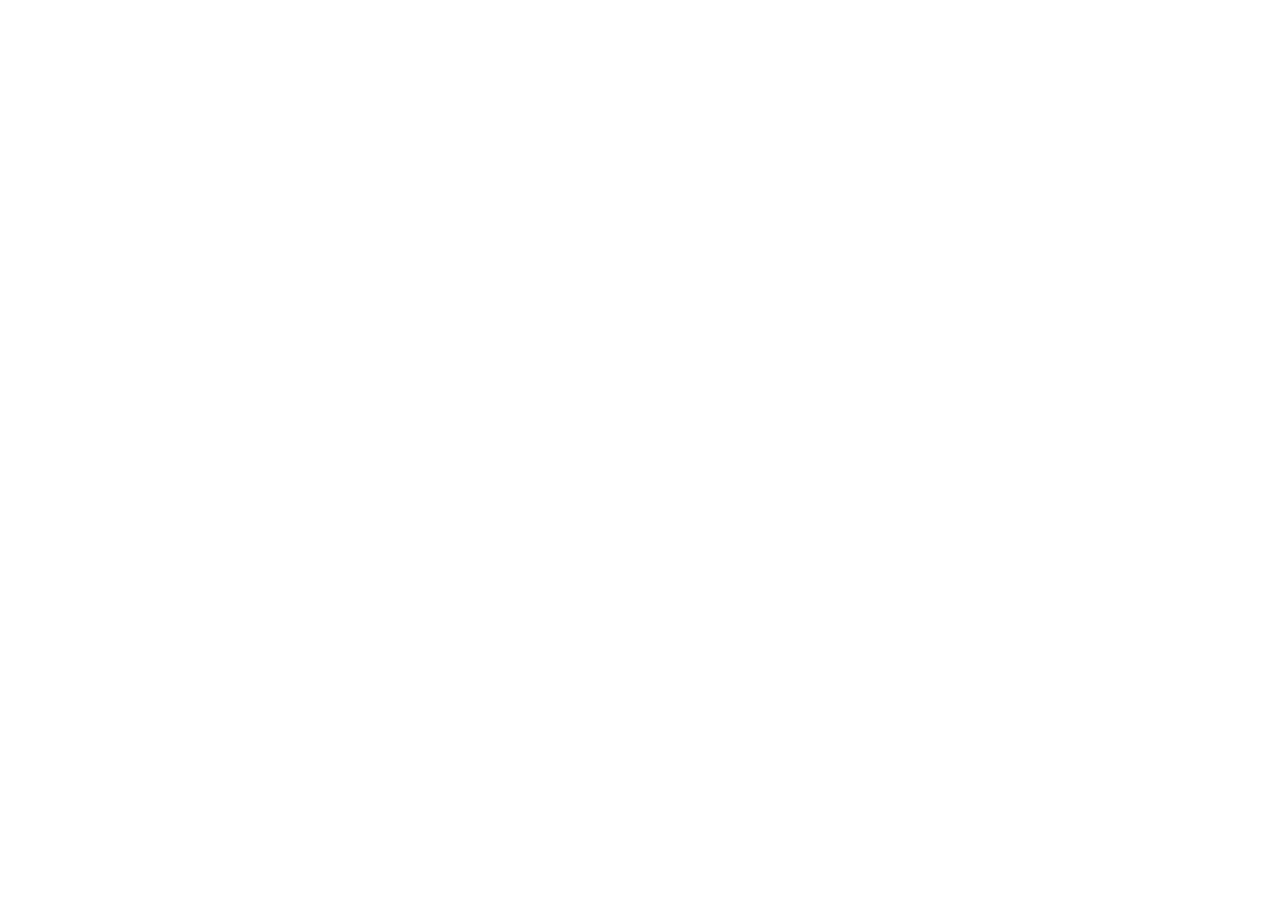
==== commit 080ed010: "version 2 ready" ====
--- a/home/index.html
+++ b/home/index.html
@@ -7,564 +7,18 @@
     <title>Eddie Kim — NLC F22</title>
     <link rel="stylesheet" href="styles.css">
   </head>
-  <body class='change'>
-    <?xml version="1.0" encoding="utf-8"?>
-      <svg version="1.1" id="Layer_1" xmlns="http://www.w3.org/2000/svg" xmlns:xlink="http://www.w3.org/1999/xlink" x="0px" y="0px"
-   viewBox="0 0 859.4 1000" style="enable-background:new 0 0 859.4 1000;" xml:space="preserve">
-      <path id='eddie' class='change' d="M561.8,143.7c0.3,0.1,0.6,0.1,1,0.1C562.4,143.8,562.1,143.7,561.8,143.7z M397.5,141.1
-  c0.2,0.1,0.4,0.3,0.6,0.3C397.9,141.3,397.7,141.2,397.5,141.1C397.6,141.1,397.6,141.1,397.5,141.1z M858.3,658.9
-  c-1.9-8.6-3.3-20.4-4.1-23.8s-22.7-137.3-22.7-142.3s-6.1-26.8-6.4-32c-0.3-5.2-6.1-27.4-6.9-28.2c-0.8-0.8-0.3-4.1-5.8-7.2
-  c-5.5-3-9.4-14.4-9.4-14.4s0-15.2-11.3-12.4c-6.4,3.6-8,3.9-8,3.9s-53.6,3.9-55,3.9l0,0c-7.3-23.5-16.8-54-16.8-56.1
-  c0-3.3-18.2-45.6-20.7-51.4s-22.4-57.2-23.2-60.5s-19.9-40.6-27.4-45.6s-25.7-17.4-28.2-18.2s-4.4-3.7-4.4-4.6
-  c0-0.9-5.5-1.4-8.6-0.6c-3.2,0.9-11.8,0.6-12.7,0.6s-1.7,1.4-3.7,0s-5.5-5.8-5.5-5.8s4-0.9,1.1-2.6c-2.9-1.7-15.8-9.8-15.8-9.8
-  s-1.4-1.2-2,0s-1.4,0.9-1.4-0.9c0-1.7,0.3-6.6,0-8.6c0-0.2,0-0.3,0-0.5c0.3,1,1.1,1.5,2.4,1.8c-1.4-0.3-2.2-1-2.3-2.2
-  c0.3-1.2,1.3-2.5,1.8-5.2c0.1-0.2,0.3-0.3,0.4-0.5c0.6,1.4,1.9,2.8,4,4c-2.2-1.3-3.4-2.7-4-4.1c0.1-0.2,0.3-0.4,0.4-0.6
-  c0.5,1.4,1.3,2.3,2.5,2.6c-1.1-0.3-1.9-1.2-2.4-2.7c0.1-0.2,0.2-0.3,0.3-0.5c0.2-0.3,0.4-0.5,0.6-0.8c-0.2,0.4-0.3,0.8-0.6,1.2
-  c0.2-0.4,0.4-0.8,0.6-1.3c1.2-1.6,1.5-3.4,1-5.4c0.2-0.9,0.2-1.9,0.1-2.9c0-0.2,0-0.3,0-0.3s0.6-8.3,0.3-9.8c0-0.2,0-0.7,0-1.2
-  c1.3-2.6,1.7-5.3,1.1-7.9c0.6-1.1,0.7-2.3,0.4-3.4c0-0.1,0-0.1,0-0.2c0,0.5,0.1,0.8,0.1,0.6c0-0.2,0-0.6,0-1.1
-  c0.3-2.4,0.3-4.8-0.2-7.1c0.4-2-0.1-3.6-1.7-4.7c-0.2-0.4-0.5-0.9-0.7-1.3c-0.2-0.5-0.4-1-0.6-1.6c1.6-2.9,1.7-5.9,0.4-8.9
-  c-0.2-3-1-5.8-2.4-8.4c-0.4-2.4-1.4-4.7-2.9-6.8c-0.4-0.8-0.8-1.5-1.3-2.3c0-0.4-0.3-1.4-0.7-2.8c-0.6-4.5-2-8.1-4.4-10.5
-  c0-0.3,0-0.5,0-0.9c0-0.8-0.3-1.7-0.6-2.6c0-0.6-0.1-1.2-0.2-1.8c0.2-0.1,0.4-0.2,0.7-0.4c0.2,0,0.4,0,0.6,0c0,0-0.2-0.1-0.4-0.1
-  s-0.5-0.1-0.9-0.1c-0.1-0.4-0.2-0.8-0.3-1.2c0.2-0.1,0.4-0.2,0.6-0.2c0.1,0,0.2,0.1,0.3,0.1c1.6,2.9,2.6,6.1,3,9.7
-  c-0.4-3.6-1.3-6.8-2.8-9.7c2.7,0.9,5.4,1.1,8.2,0.6c-2.9,0.5-5.6,0.2-8.3-0.8c0-0.1-0.1-0.1-0.1-0.2c1.2-0.6,2.5-1.4,3.9-2.5
-  c-1.4,1.1-2.7,1.9-3.9,2.4c-1-1.9-2.3-3.6-3.8-5.2c-0.1-0.2-0.2-0.4-0.3-0.6c0.2-0.2,0.3-0.4,0.5-0.6c-0.2,0.2-0.3,0.4-0.5,0.6
-  c-0.4-0.7-0.8-1.3-1.2-1.9c3.4,1.5,6,2.9,6,2.9s-2.8-1.6-6.3-3.4c-1.7-2.6-3.5-4.6-5.5-6.2c-0.3-0.4-0.6-0.8-0.9-1.2
-  c2.2,0.8,2.4,1.3,2.1,0.9c-0.2-0.3-1.5-1.1-2.5-1.7c-0.5-1.1-1.1-2.2-1.8-3.2c1.7,1.4,3.1,2.9,4.2,4.5c-1.1-1.7-2.6-3.2-4.4-4.7
-  c-0.2-0.2-0.3-0.5-0.5-0.7c1.2-0.4,2.4-0.9,3.5-1.5c-1.2,0.6-2.4,1.1-3.6,1.5c-0.2-0.2-0.3-0.4-0.5-0.6c0.3-0.1,0.6-0.3,0.9-0.4
-  c-0.3,0.1-0.6,0.3-0.9,0.4c-0.5-0.6-1.1-1.2-1.6-1.8c0.3-0.1,0.6-0.3,1-0.4c-0.3,0.2-0.6,0.3-1,0.4c-0.4-0.4-0.8-0.8-1.2-1.1
-  c4.3-0.8,8.5-0.4,12.5,1.1c-4.1-1.6-8.3-2-12.7-1.3c-1.6-1.4-3.4-2.7-5.5-3.8c-0.6-1.4-1.2-2.7-1.9-3.7c0.9-0.7,1.8-1.6,2.6-2.7
-  c-0.7,1-1.6,1.8-2.5,2.4c0.2-0.4,0.3-0.8,0.2-1.2c0,0.5-0.1,0.9-0.3,1.3L525.4,8c-2.3-3.1-5.4-4.2-9.3-3.3c-1.5,0-3,0.4-4.6,1.2
-  c-1.3-0.4-2.6-0.7-4-1c-1.4-0.6-3-1-4.6-1.4c-4.7-3.4-11.2-4-19.6-2c-0.3-0.1-0.7-0.1-1.4-0.1c-0.5-0.2-1.3-0.2-2.6,0.1
-  c-2.3,0.2-3.7,0.9-4.6,1.6c-0.1,0-0.3-0.1-0.4-0.1s-0.3-0.1-0.4-0.1c-0.9-0.4-1.9-0.6-2.8-0.4c-0.1,0-0.2,0-0.3,0
-  c-3,0.2-2.6,1.3-2.6,1.3l0,0V3.7c0.1-0.9,2.2-1.1,2.6-1.1l0,0c-0.4,0.2-0.7,0.5-1,0.8c-0.5,0.1-1,0.3-1.5,0.6
-  c-1.3,0.3-2.4,0.9-3.3,1.5c-1.1,0.1-2.3,0.4-3,0.7c0.7-0.3,1.9-0.5,2.9-0.6c-0.3,0.3-0.6,0.5-0.9,0.8c-0.9,0.3-1.8,0.6-2.6,0.9
-  c-0.1,0-0.1,0-0.2,0c-0.8,0.3-1.5,0.7-2.2,1.2c-0.9,0.4-1.9,1-2.9,1.9c-2.8,1.4-5.3,3-7.5,5c-1-0.4-2,0.3-3.2,2
-  c-0.2,0.1-0.3,0.3-0.5,0.5c-0.7,0.3-1.6,0.7-2.4,1.1c-0.7,0.3-1.3,0.7-1.9,1c-1.3-0.2-2.4-0.1-3.4,0.3c-2.2,0.1-3.6,1.4-4.2,4
-  c-0.1,0.2-0.2,0.3-0.3,0.5c-0.2,0.1-0.5,0.3-0.7,0.4c-1.7,0.7-3.4,1.8-4.8,2.9c-0.2,0.1-0.5,0.2-0.7,0.4c-0.5,0-1,0.1-1.5,0.3
-  c-0.2,0-0.4,0.1-0.7,0.3c-0.5,0.2-0.9,0.5-1.3,0.7c-0.2,0.1-0.4,0.2-0.6,0.3c-0.6,0.5-1.5,1.1-2.2,1.8c-2,1.6-3.1,2.9-3.9,4.4
-  c0,0,0,0,0,0.1c-0.3,0.2-0.6,0.5-0.9,0.7c-1.7,0.6-2.9,1.6-3.6,3c-0.1,0.1-0.2,0.2-0.4,0.3c-2.1,1.6-4,3.7-5.2,5.6
-  c-0.5,0.6-0.8,1.3-1.1,2c-0.9,1.8-2.1,3-3.1,4.6l-0.1,0.1c-0.5,0.7-0.8,1.4-1.1,2.2c-0.1,0.2-0.2,0.5-0.4,0.8l-0.1,0.1
-  c-2.4,0.9-3.6,2.7-3.8,5.4c-0.3,0.9-0.7,1.9-1.1,2.9c-1.6,1.4-3,3-3.9,4.6c-0.5,0.6-0.8,1.3-1.1,2c-0.2,0.3-0.4,0.6-0.6,1
-  c-3.7,3.3-5.5,7.4-5.7,12.3c0,0.1-0.1,0.3-0.1,0.4c-0.6,1.8-1,3.5-1.2,4.6c-0.1,0.5-0.2,0.6-0.2,0.7s0,0.3,0,0.8
-  c-0.1,0.2-0.1,0.4-0.2,0.6c-0.3,1-0.5,2-0.6,3.7c-0.1,1-0.1,1.7-0.1,2.3c-0.3,1.5-0.5,2.8-0.5,3.8c0,0.3,0,0.7,0.1,1.1
-  c0,0.3-0.1,0.5-0.1,0.8c-0.3,1.4-0.2,2.7,0.2,3.8c0,1.1,0.2,2.1,0.4,3.1c0.1,1,0.4,1.9,0.9,2.6c0.3,0.7,0.7,1.4,1.2,2.1
-  c0,0.3,0.1,0.6,0.2,0.9c0.1,1.3,0.7,2.3,1.7,3.2c-1.2,4-1.1,7.1,0.5,9.3c0.6,3.3,1.9,5.7,3.9,7c1.5,1.8,3.5,2.9,5.9,3.3
-  c0.1,0.1,0.2,0.3,0.3,0.4c0,0.1,0,0.1,0,0.2c-0.1,0.8,0,1.4,0.5,1.8c0.1,0.4,0.3,0.7,0.6,1c-0.3-0.3-0.5-0.6-0.6-1l0,0
-  c0.1,0.2,0.3,0.3,0.4,0.4c0,0.1,0.1,0.1,0.1,0.2l0,0c0,0,0.1,0,0.1,0.1c0,0,0,0,0.1,0c0,0-0.1,0-0.1-0.1c0,0,0,0,0-0.1l0,0
-  c0.1,0.1,0.2,0.1,0.3,0.2c-0.1,0-0.2-0.1-0.3-0.2l0,0c0.1,0.1,0.2,0.2,0.4,0.2c-0.2-0.1-0.3-0.1-0.4-0.2v-0.1c0.1,0,0.2,0.1,0.2,0.1
-  c0,0.1,0.1,0.2,0.2,0.2l0,0l0,0h-0.1h0.1c0.1,0,0.1,0.1,0.2,0.1l0,0l0,0l0,0c0.1,0.1,0.1,0.1,0.2,0.2c0,0,0,0-0.1,0c0,0,0,0,0.1,0
-  c1,1.2,2.9,3.4,3.1,3.9c0.2,0.7,1.1,14.9,0.9,15.6c-0.2,0.7-0.9,12.6-0.9,13.6c0,0.9-0.1,5.4,2,7.1c1.9,1.5,4.3,1.7,6.9,0.9
-  c2.6-0.7,3.5-0.6,4.3,0.4c0.7,0.9,3.3,5.4,3.9,6.3s0.7,2.8,0.7,2.8s0.2,1.7,1.3,2.6c1.1,0.9,3.2,2.2,4.6,2.2c1.5,0,1.7-1.1,1.5,0
-  s-0.6,2.6-0.4,3.9c0.2,1.3-0.4,2.4,1.1,3.5s3,0.7,3.7,0.7s3.2,1.5,3.7,2.4c0,0,2.6,2.2,3.2,7.3c0.6,5,5.1,9.3,8.2,11.5
-  c1.3,0.9,6.7,2.8,11,0.6s17.7-8.7,20.1-10.2s7.4-6.7,10.8-4.5c3.3,2.2,7.6,6.5,7.6,6.5l0.1,0.4c-7.3,4.8-12.2,13-12.2,22.4
-  c0,4.8,1.3,9.4,3.5,13.3c-1.5,3.4-2.4,7.1-2.4,11.1c0,6.8,2.5,13,6.7,17.7c0,0.2-0.1,0.4-0.1,0.6L485,337c-0.2,0.2-0.3,0.3-0.4,0.4
-  s-0.2,0.1-0.3,0.1c0.1-0.1,0.3-0.1,0.3-0.1s-8.6,0.6-11.5,6.7c-3,6.1-3.9,9.3-3.9,9.3s-2.4,0.7-2.4,2.4c0,1.7-0.2,3-1.3,3.2
-  c-1.1,0.2-4.7,1.9-5.4,2.8c-0.7,0.9-2,0-2,0s-2-1.3-2.6,0.4c-0.6,1.7-1.5,2.4-2.6,2.2c-1.1-0.2-1.1-2.2-2.8-0.4
-  c-1.7,1.9-3,0.7-3.5,0.7s-2.6-1.3-3.7-0.9s-13,2-13.4,2.6s-3,0.2-3.7,0.6s-3,2.2-4.1,2.2s-16.7,2-18,3.3s-2.2-0.7-2.2-0.7
-  s-3,0.4-3.9,0.7c-0.9,0.4-3.9,0.6-4.5,0.6s-0.6,0-0.6,0l-48.9,0.6c0,0-0.9-0.4-0.7,5.8c0,0-26,0.4-27.7,0s-13.2-1.7-14.7-1.5
-  s-15.1-6.1-16.4-6.7s-14.3-6.5-14.3-6.5s-12.6-5.6-14.1-6.9s-4.5-0.2-4.5-0.2s-11.2,5.2-12.1,5.4c-0.9,0.2-6.3,1.1-8.4,1.3
-  c-2,0.2-7.1,1.6-7.8,1.8c-1.8,0.4-2.4,1.8-2.4,1.8s-3.5-0.4-5-1.1s-7.4-3.2-8.2-3.3c-0.7-0.2-4.1-0.2-5.8,1.3s-2.8,2.8-2.8,2.8
-  s-0.2,0.6-1.3,0.7c-1.1,0.2-4.1,2-4.8,2.4s-3.3,2-6.7,2.2c-3.3,0.2-6.1,0.9-7.3,1.7c-1.4,0.2-4.8,0.6-6,0.6c-1.1,0-7.3-0.6-8.9,1.5
-  c-1.7,2-7.6,9.7-9.1,10.8c-1.5,1.1-3.2,4.7-3.2,4.7s-2,2.1-3.2,3.2c-1.5,1.4-4.8,7.6-4.8,7.6l-2.4,4.1c0,0-2.2,3-0.2,5
-  c1.2,1.2,3.4,2.5,6.5,0.4c1.5,2.2,4.8,2.2,6.5,1.5c1.1-0.5,1.9-1.1,1.9-1.1s2.9,2.3,6.7,0.2c1.5-0.8,5.1-5.3,5.8-7.2
-  c4.2-0.3,11.3-3.5,12.4-4.3c1.7,0.5,3.9,0.8,4.5,0.8c1,1.5,1.7,2.4,2.9,3.3c1.8,1.4,6.7,3.5,15.1,2.8c9.3,2.8,13.6,4.6,13.6,4.6
-  s13.4,4.1,19.3,4.1c6,0,22.1,0.2,23.6-0.4s3.9-1.1,4.6-1.1s4.3,0,5.4,0.2s29.8,9.3,42.6,14.1c12.8,4.8,20.1,6.1,20.1,6.1
-  s11.3,2,12.3,2.4c0.9,0.4,9.3,0.7,10.2,0.6c0.9-0.2,2.6,1.3,2.6,1.3s14.1,7.3,15.1,7.4c0.9,0.2,3.9,2.2,3.9,2.2s2,0.6,3.2,1.3
-  c1.1,0.7,5.8,3.7,7.4,4.7c1.7,0.9,12.5,3.5,13.4,4.3c0.9,0.7,9.8,1.9,15.6,1.5c5.8-0.4,14.5,0,14.5,2.1s9.1,8.3,11.6,9.1
-  c2.5,0.8,14.9,2.9,25.7-2.5c5.4-0.8,7.5,0,7.5,0s14.9-6.6,18.6-10.8c3.7-4.1,13.3-15.7,15.7-22c0.5-1.4,1.8-3.4,3.5-5.8
-  c1.2,3.2,2.3,6.3,2.5,7.2c0.5,2.4,3.6,7.7,5.7,10.6l1.8,2.3c1.8,2.3,3.9,4.9,4.5,7.6l1.3,3.7c1.1,2.7,2,5,0.6,6.7
-  c-1.3,1.5-4.4,3.7-7.1,5.7c-2.6,1.9-4.9,3.5-5.8,4.6l-3.8,4c-2.5,2.6-4.6,4.7-5.9,6.3c-31-5.2-76.1-13.5-76.1-13.5
-  s-69.6-10.8-85-10.8c-15.3,0-53,2.5-59.7,18.2c-6.6,15.7-12,42.7-13.7,46.8s-7.9,21.5-7.9,26.1s-1.7,19.5-2.1,22s-5.8,33.6-6.2,37.7
-  s-6.6,29.8-6.2,32.7c0.4,2.9-3.3,34.4-4.6,37.7c-1.2,3.3-2.1,7.5,0,9.9s7.5,10.4,10.4,11.2c2.9,0.8-2.1,7-2.5,9.1
-  s-3.3,14.9-5.4,17.4c-2.1,2.5-8.3,5.8-8.3,5.8s-7.2,1.7-7.8,1.9s-5.4,1.5-6.3,2.6c-0.9,1.1-2.6,1.3-2.6,1.3s-2.6,1.1-3.2,2.4
-  c-0.6,1.3-3,1.3-3,1.3s-23.7,1.1-24.6,1.1s-5.4,0.4-7.3,0.7c-1.9,0.4-18.3,2.6-20.3,6.7c-2.1,4.1-4.8,10.4,1.3,18.3
-  c6.2,7.8,28.4,31.2,57.1,30.4s36.4-3,38.8-2.2c1.3,3.4,2.2,6,2.2,6s1.5,0.4,2.2,0.4s-0.2,1.9-0.2,1.9s-0.2,0.7,0.6,0.9
-  c0.7,0.2,19.6,4.3,24.1,4.1s16.8,0,23.1-6l0.6,16.2c0,0,0.6,3.2,3.2,4.9s15.8,2.2,19.2,1.7c3.4-0.6,23.1-1.5,24.6-1.5
-  c0,0.9-2.1,4.5-1.1,8c0,0,0.9,4.5,0.7,6.3c-0.2,1.9,1.1,5.4,0.6,6.3c-0.6,0.9-1.3,2.1-0.7,3.5c0.6,1.5,0.2,3.9,0,5s0,6.5-0.9,7.5
-  c-0.9,0.9-4.9,2.6-4.9,2.6s-0.7-2.2-1.9-2.4c-1.1-0.2-1.9,0.7-2.2,1.3c-0.4,0.6-1.5-0.6-2.6-0.6s-7.6,0.9-9.1,2.1
-  c-1.5,1.1-8.8,9.3-9.1,10.1c-0.4,0.7-11.6,9.9-12.7,13.2c-1.1,3.4-6.3,0.9-7.3,0.9c-0.9,0-6,1.1-6,1.1s-8.4,0.2-9.9,0.4
-  s-23.9,2.4-26.3,3.4c-2.4,0.9-12.1,3.4-17.5,8.2s-3.3,6.3-2.6,6.5c0.2,0.6,0.4,3.7,0.2,4.3s0.4,2.6,2.4,4.9
-  c2,2.2,22.7,14.9,37.3,16.2c14.5,1.3,24.1,3,29.3,1.5c5.2-1.5,23.5-6.2,24.4-6.2s9.5-3.4,12.1-4.1s28-1.5,31.1-0.9
-  c1.7,3.7,1.1,5.2,1.1,6.2c0,0.9,0.7,4.5,0.7,4.5s0.4,1.3,1.1,1.5s20.7,4.5,21.8,4.7c1.1,0.2,17.2,0.9,20,0.4c0,0,0.1,0,0.2,0
-  c0,0.3,0,0.4,0,0.4s-1.3,4.3-0.8,5.8s-0.8,3.8-0.8,3.8s-5.1,13-5.6,17.8c-0.4,4.1,1.8,14.8,2.6,18.5c0,0.2,0.1,0.4,0.1,0.6
-  c0.1,0.3,0.1,0.6,0.1,0.7h0.2c0.7,1.1,2.2,1.9,3.9,1.9c2.4,0,4.3-1.5,4.3-3.3v-2.2l15.3,0.4v1.9c0,1.8,1.9,3.3,4.3,3.3
-  c2.2,0,4-1.3,4.2-2.9c1.1-2.7,4.4-10.9,4.4-16c0-6.2-1.8-18-2.8-18.5s-0.8-0.8-0.9-1.7s0.8-9.9,0.8-9.9l110.6-44.4
-  c0,0,3.1,4.6,4.7,5.6c1.7,1,20.5,10.3,41.2,8.7c-4,15.9-4.5,14.8-4.5,14.8s-1.4,5.3,0,6.9c1.4,1.7,11.9,8.9,12.8,9.8
-  c0.9,0.9,17.4,5.3,24.1,5.3c6.7,0,15.1,1.8,16.3,1.9c1.2,0.1,11.3,0.1,18.3-2.7c7.1-2.8,17.3-7.1,17.4-9.5
-  c0.1-2.4-0.1-10.6-0.1-12.2c0-1.5,6.5-28.7,6.9-30.7l1.4-5.3l72.5,7.9c0,0-0.6,10.8-0.6,11.6s2.3,6.1,4.4,7.5
-  c0,4.2-0.6,16.5,9.2,21.3s20.7,3.3,23.4-5.9c4-1.3,9.8-9,9.8-9s4.2-9.4-4.4-18.2s-15.5-8.1-15.5-8.1s0.8-10.7-0.6-12.7
-  c-1.3-1.9-6.5-5.9-9.2-6.3c-2.7-0.4-68.1-9.6-68.1-9.6s4.3-29.7,4.9-33.9s3.3-17.4,3.6-19.1c0.3-1.7,4.1,4.1,5.5,5.5
-  s8.3,6.1,14.1,6.4c5.8,0.3,13,2.8,13,2.8s5,0.8,7.7,0.3c2.8-0.6,24.3-4.1,30.1-4.4c5.8-0.3,16.3,4.4,18-8s0.6-14.4,0.6-14.4
-  s2.5,0.8,3.6,0.8s5.8-4.7,6.4-6.1c0.6-1.4,10.2-6.1,12.7-6.6c2.5-0.6,3.6-6.9,3.6-11.9s-2.8-29.3-3-30.4c-0.3-1.1,1.1-12.2,1.1-14.1
-  c0-1.9,5.3-41.2,5.5-42.3c0.3-1.1,1.7-4.1,1.1-9.4c-0.6-5.2-0.6-12.2,0.6-15.5C859.1,674.3,860.2,667.4,858.3,658.9z M561.3,135.9
-  c0-0.1,0-0.2,0-0.3l0.1-0.1c0,0,0,0.1,0.1,0.1C561.4,135.7,561.4,135.8,561.3,135.9z M561.3,135.5c0-0.1,0-0.3,0-0.4
-  C561.3,135.2,561.4,135.3,561.3,135.5C561.4,135.5,561.4,135.5,561.3,135.5z M561.6,135.4L561.6,135.4c0-0.1,0.1-0.2,0.2-0.3
-  C561.7,135.3,561.7,135.4,561.6,135.4z M561.8,135.1c-0.1,0.1-0.2,0.2-0.3,0.2c-0.1-0.3-0.1-0.7-0.1-1.1c0-0.1,0-0.2,0-0.3
-  c0-0.2,0.1-0.4,0.1-0.6l0.1-0.1c0.1,0.6,0.2,1.1,0.4,1.5C561.9,134.9,561.9,135,561.8,135.1z M561.4,132.6
-  C561.5,132.6,561.5,132.6,561.4,132.6c0.1,0,0,0.1,0,0.1C561.4,132.7,561.4,132.6,561.4,132.6z M561.6,133.1V133
-  C561.6,133.1,561.6,133.1,561.6,133.1L561.6,133.1z M562.1,134.7c-0.1-0.5-0.3-0.9-0.3-1.5c0.7-0.6,1.3-1.4,1.6-2.3
-  C563.2,132.1,562.8,133.4,562.1,134.7z M562.5,134.3c1-1.8,1.5-3.5,1.4-5.3v-0.1c0.1,1.5-0.1,3-0.8,4.5
-  C563,133.7,562.8,134,562.5,134.3z M563.9,128.3c0,0.1,0.1,0.2,0.1,0.3v0.1C563.9,128.6,563.9,128.4,563.9,128.3z M563.3,133.4
-  c0.6-1.4,0.8-2.8,0.8-4.1C564.3,130.7,564,132.1,563.3,133.4z M564.1,128.1c0-0.2-0.1-0.4-0.2-0.5c0.1-0.6,0.2-1.1,0.3-1.5
-  C564.2,126.8,564.2,127.4,564.1,128.1z M564.6,113.9c0.2-1.7,0.6-4.4,0.6-6.8c0.1-0.1,0.2-0.3,0.3-0.5
-  C566,109.1,565.7,111.5,564.6,113.9z M565,105.1C565,105,565,105,565,105.1c0,0,0.1,0.1,0.1,0.2s0,0.1,0,0.2
-  C565,105.3,565,105.2,565,105.1z M564.7,100.7c0.3,0.4,0.5,0.7,0.7,1.1c0,0.5-0.1,1-0.2,1.5c-0.1-0.7-0.2-1.3-0.5-2
-  C564.8,101.1,564.8,100.9,564.7,100.7z M565.3,104.7c0-0.4,0-0.8,0-1.2c0.1-0.5,0.2-1,0.2-1.6c0.2,0.4,0.4,0.9,0.4,1.3
-  c-0.1,0.7-0.3,1.4-0.5,2.1C565.4,105.2,565.4,104.9,565.3,104.7z M565.5,106.5c-0.1,0.2-0.2,0.3-0.3,0.5c0-0.1,0-0.3,0-0.4
-  c0.1-0.2,0.1-0.3,0.2-0.5C565.4,106.2,565.4,106.4,565.5,106.5z M565.3,106c0,0.1-0.1,0.3-0.1,0.4c0-0.2,0-0.4-0.1-0.6
-  c0-0.1,0-0.2,0.1-0.3C565.2,105.7,565.3,105.9,565.3,106z M565.7,106c0-0.2-0.1-0.4-0.1-0.5c0.2-0.6,0.3-1.3,0.5-1.9
-  C566.1,104.4,566,105.2,565.7,106z M566.1,102.6c-0.1-0.4-0.3-0.8-0.5-1.2c0.1-1.5,0.1-3-0.2-4.5c0-0.1,0.1-0.2,0.1-0.2
-  c0.1,0.2,0.1,0.4,0.2,0.6c0.2,1,0.4,3.5,0.5,4.9C566.1,102.3,566.1,102.4,566.1,102.6z M565.4,96.5c0,0.1-0.1,0.1-0.1,0.2
-  c0-0.2-0.1-0.4-0.1-0.6C565.3,96.2,565.4,96.3,565.4,96.5z M565.1,92.9c0.3,0.7,0.5,1.5,0.7,2.3c0,0.1,0,0.2-0.1,0.3
-  C565.6,94.7,565.4,93.8,565.1,92.9z M566.2,100.8c0-1.3-0.1-3.1-0.5-5c0-0.1,0.1-0.2,0.1-0.3C566.2,97.3,566.4,99,566.2,100.8z
-   M565.9,94.4c-0.3-1-0.6-2.1-1-3.1C565.6,92.2,566,93.2,565.9,94.4z M564.5,98.1c0-1.1,0-3.6,0.1-3.1c0,0.1,0.1,0.2,0.2,0.3
-  c0.2,0.6,0.3,1.2,0.4,1.8c-0.2,0.5-0.4,1-0.7,1.5C564.5,98.5,564.5,98.3,564.5,98.1z M564.4,98.8c0.3-0.5,0.6-1.1,0.8-1.6
-  c0.2,1.3,0.3,2.6,0.2,3.9c-0.3-0.5-0.7-1-1.2-1.6C564.3,99.3,564.3,99.1,564.4,98.8z M563.5,100.2c0.2,0.2,0.4,0.3,0.6,0.7
-  c0.1,0.2,0.3,0.4,0.4,0.4c0.4,0.9,0.6,1.8,0.7,2.7c0,0.1,0,0.1,0,0.2c-0.4-0.9-0.9-1.9-1.5-2.8C563.6,101,563.5,100.7,563.5,100.2
-  C563.5,100.3,563.5,100.2,563.5,100.2z M563.5,100.2L563.5,100.2L563.5,100.2L563.5,100.2z M563.4,129.7L563.4,129.7
-  c-0.2,0.9-0.4,1.6-0.8,2.3c-0.1,0.1-0.1,0.2-0.2,0.3c-0.2,0.3-0.4,0.5-0.7,0.8c0-0.1,0-0.2,0-0.2c0.1-0.2,0.1-0.3,0.2-0.5
-  C562.5,131.7,563,130.7,563.4,129.7z M563.5,80.6c0.6,2.2,0.4,4.3-0.5,6.4c-0.1-0.2-0.2-0.4-0.2-0.6
-  C563.2,84.4,563.4,82.4,563.5,80.6z M563.1,76.6c-0.2-0.8-0.5-1.6-0.8-2.3v-0.1c0-0.3-0.5-1.6-1.2-3.1c0-0.1,0-0.1,0-0.2
-  C562.1,72.7,562.7,74.6,563.1,76.6z M562.6,76.9c-0.2-0.3-0.4-0.7-0.7-1c0-0.2,0.1-0.4,0.1-0.5C562.3,75.8,562.5,76.3,562.6,76.9z
-   M561.7,76.9c0.6,0.9,1,1.8,1.4,2.7c0.1,1.4-0.1,2.9-0.8,4.4c0.6-1.3,0.9-2.5,1-3.7v0.1c0,1.9-0.2,3.9-0.7,6
-  c-0.4-1.1-0.9-2.2-1.3-2.9C560.7,81.9,561.2,79.1,561.7,76.9z M381.4,105.7c-0.2-0.8-0.1-1.6,0-2.6c0,0.2,0.1,0.5,0.1,0.8
-  C381.4,104.5,381.4,105.1,381.4,105.7z M381.7,98.9c0,0.4-0.1,1-0.2,1.6C381.6,100,381.6,99.5,381.7,98.9z M381.7,101.3
-  c0,0.5-0.1,1.1-0.1,1.6c0-0.3,0-0.5-0.1-0.7C381.6,101.8,381.7,101.6,381.7,101.3z M381.7,107.7c0-0.2,0-0.4,0-0.6v0.1
-  C381.7,107.4,381.7,107.5,381.7,107.7z M381.7,105.4C381.7,105.5,381.7,105.5,381.7,105.4s0-0.3,0-0.5c0,0.1,0,0.1,0,0.2
-  C381.7,105.3,381.7,105.3,381.7,105.4z M383.6,87.1L383.6,87.1c-0.1,0.4-0.1,0.9-0.2,1.3c-0.1,0.1-0.1,0.2-0.1,0.3
-  C383.3,88.2,383.4,87.7,383.6,87.1z M382.8,89.8c0-0.1,0-0.1,0.1-0.2c0,0.1,0,0.2,0,0.4c0,0.1,0,0.1-0.1,0.2
-  C382.8,90,382.8,89.9,382.8,89.8z M382.7,91.3L382.7,91.3c0-0.2,0.1-0.3,0.1-0.5c0,0.1,0,0.2,0,0.3c0,0.3-0.1,0.7-0.1,1
-  c0,0.1,0,0.1,0,0.2l0,0c-0.1,0.4-0.1,0.8-0.2,1.1c0-0.4,0.1-0.8,0.1-1.2C382.7,92,382.7,91.6,382.7,91.3z M382.1,94.9
-  c0.1-1.2,0.2-2.1,0.4-2.8c0,0.1,0,0.2,0,0.3c-0.1,0.7-0.1,1.4-0.2,2.3c-0.1,0.3-0.1,0.6-0.2,0.8C382.1,95.3,382.1,95.1,382.1,94.9z
-   M381.8,104.2C381.8,104.2,381.8,104.1,381.8,104.2c0-0.2,0-0.2,0-0.3C381.8,104,381.8,104.1,381.8,104.2z M381.8,102.3
-  c0-0.9,0.1-1.7,0.2-2.7c0-0.1,0-0.1,0-0.2c0-0.2,0-0.4,0-0.6c0.1-0.9,0.2-1.9,0.2-2.8c0.1-0.4,0.2-0.7,0.2-1.1
-  c-0.2,2.1-0.4,4.4-0.5,6.6C381.9,101.9,381.8,102.1,381.8,102.3z M382.2,110.5c0.4,1.1,1,2,1.5,2.5l0.1,0.1v0.1
-  c-0.4-0.3-0.8-0.7-1.1-1.1C382.5,111.6,382.3,111.1,382.2,110.5z M382.9,112.6c0.3,0.3,0.6,0.6,0.9,0.8c0,0.3,0,0.7,0.1,1
-  C383.5,113.8,383.2,113.2,382.9,112.6z M394.5,135.2L394.5,135.2c-1.4-0.5-2.5-1.2-3.4-2c0.9,0.8,2,1.4,3.2,1.7
-  C394.5,135,394.5,135.1,394.5,135.2z M394.4,135.2c-0.4,0-0.8-0.1-1.2-0.3c-0.7-0.4-1.3-0.9-1.8-1.4
-  C392.2,134.2,393.2,134.7,394.4,135.2z M393.9,66.2c-0.4,0.5-0.7,0.8-0.8,1c0,0,0,0.1-0.1,0.1c-0.1,0.1-0.2,0.2-0.3,0.2
-  C393.1,67.1,393.5,66.7,393.9,66.2z M392.4,68.1c0.2-0.1,0.3-0.3,0.6-0.5c0,0.1-0.1,0.2-0.2,0.3c-0.4,0.4-0.8,1.1-1.2,1.9
-  c-0.2,0.3-0.5,0.7-0.9,1.2C391,70.2,391.6,69.2,392.4,68.1z M391,121.4l1,1.2c0,0,0.3,1.8,0.6,4c-0.6-0.1-1-0.2-1.3-0.3
-  c-0.5-0.1-0.9-0.2-1.3-0.6c0-0.4-0.1-0.8-0.1-1.2C390.1,123.6,390.5,122.6,391,121.4z M389.9,123.2c0.1-0.9,0.2-1.8,0.4-2.6l0.4,0.5
-  C390.4,121.8,390.1,122.5,389.9,123.2z M391.2,126.5c0.4,0.1,0.8,0.1,1.4,0.3c0.1,0.3,0.1,0.7,0.2,1c-0.6-0.3-1.2-0.5-1.8-0.9
-  c-0.4-0.3-0.7-0.6-1-0.9l0,0C390.3,126.2,390.7,126.4,391.2,126.5z M390.4,72c0.1-0.1,0.2-0.2,0.2-0.3c0-0.1,0.1-0.1,0.1-0.2
-  c0,0,0,0.1-0.1,0.2C390.6,71.8,390.4,71.9,390.4,72C390.3,72,390.4,72,390.4,72z M390.3,71.1c0,0.1-0.1,0.2-0.1,0.3l-0.1,0.1
-  C390.2,71.4,390.3,71.3,390.3,71.1z M390.2,72.7c-0.1,0.3-0.3,0.7-0.4,1c-0.2,0.2-0.3,0.3-0.5,0.5c0.3-0.4,0.5-0.8,0.7-1.3
-  C390.1,72.8,390.1,72.7,390.2,72.7z M389.8,120.1c-0.1,0.2-0.1,0.5-0.2,0.8c0-0.5,0.1-0.9,0.1-0.9L389.8,120.1z M388.9,128.7
-  c0-0.2,0.1-0.5,0.1-0.8c0,0.5,0,1,0.1,1.5C389.1,129.1,389,128.9,388.9,128.7z M389,129.9L389,129.9c0-0.1-0.1-0.2-0.1-0.2
-  C389,129.7,389,129.8,389,129.9z M385.1,84.7c0.1-0.2,0.1-0.4,0.2-0.7c0.9-3.2,2.2-6.1,3.8-8.6c-0.1,0.3-0.2,0.5-0.3,0.8
-  c-1.4,2.5-2.5,5.3-3.1,8.4c-0.2,0.4-0.4,0.7-0.6,1.1C385,85.3,385.1,85,385.1,84.7z M385,85.7c-0.1,0.2-0.2,0.3-0.3,0.5
-  c0-0.1,0-0.3,0.1-0.4c0.1-0.3,0.2-0.6,0.3-0.9C385,85.1,385,85.4,385,85.7z M389,130c0.2,0.5,0.4,0.9,0.6,1.3c0,0.1,0.1,0.1,0.1,0.2
-  C389.4,130.9,389.2,130.4,389,130L389,130z M389.3,125.7L389.3,125.7C389.3,125.6,389.3,125.6,389.3,125.7L389.3,125.7z M385.4,83.2
-  c0-0.1,0-0.2,0.1-0.4c0.1-0.8,0.2-1.6,0.4-2.4c0.7-2.3,2-4.3,3.7-6.1l0,0C387.7,76.9,386.4,79.9,385.4,83.2z M389.5,124.8
-  c0,0.2-0.1,0.3-0.1,0.5c0,0,0,0,0-0.1c0-0.3,0.1-0.6,0.1-0.9C389.4,124.4,389.4,124.6,389.5,124.8z M384.9,81.9
-  c0.2-1,0.5-1.9,0.8-2.7c-0.1,0.3-0.1,0.5-0.2,0.8L384.9,81.9z M385.2,82c-0.2,0.6-0.4,1.1-0.6,1.7c-0.1,0.2-0.2,0.4-0.2,0.7
-  c0.1-0.4,0.3-0.8,0.4-1.2L385.2,82z M386.4,78.5c0.1-0.2,0.1-0.4,0.1-0.5c0-0.3,0.2-0.6,0.4-1c0.3-0.4,0.7-0.8,1-1.2
-  C387.4,76.6,386.9,77.5,386.4,78.5z M389.9,72c-0.6,0.7-1,1.3-1.5,1.8c0.3-0.5,0.7-0.9,1-1.4C389.6,72.3,389.7,72.2,389.9,72z
-   M389,73c-0.6,0.8-1.1,1.5-1.6,2.4l-0.1,0.1c-0.5,0.7-0.8,1.4-1.1,2.2c-0.8,1.4-1.5,3.6-2,6.2C384.4,79.6,386,76,389,73z
-   M384.2,85.3c0.2-0.5,0.4-1,0.5-1.5c0.2-0.4,0.3-0.9,0.5-1.3c0,0.1,0,0.3-0.1,0.4c-0.2,1-0.4,2.1-0.9,3.6c0-0.3,0-0.6-0.1-0.8
-  C384.2,85.5,384.2,85.4,384.2,85.3z M384.7,86.1c0,0.1,0,0.1,0,0.2l-0.1,0.1C384.6,86.3,384.6,86.2,384.7,86.1z M384.4,115.2
-  c-0.1-0.1-0.1-0.2-0.2-0.3c0-0.2,0-0.4,0-0.6C384.3,114.6,384.4,114.9,384.4,115.2z M383.9,87.4c0.1-0.6,0.2-1.2,0.3-1.8
-  c0,0.3,0,0.5,0.1,0.8c-0.1,0.2-0.2,0.5-0.3,0.7C383.9,87.2,383.9,87.3,383.9,87.4z M384.1,114.4c0-0.3-0.1-0.6-0.1-0.9l0,0
-  c0,0.1,0.1,0.2,0.1,0.3C384.1,114,384.1,114.2,384.1,114.4z M384.2,115c0.1,0.1,0.1,0.2,0.2,0.3c0.1,0.4,0.1,0.7,0.2,1.1
-  c-0.2-0.3-0.4-0.7-0.5-1.1C384.2,115.2,384.2,115.1,384.2,115z M384.4,116.1c0.1,0.2,0.3,0.5,0.5,0.7c0.1,0.2,0.2,0.4,0.3,0.6
-  c0.2,0.3,0.5,0.6,0.7,0.9v0.1C385,117.8,384.6,117,384.4,116.1z M385.6,120.7c-0.1,1.2,0.1,2.5,0.4,3.8c0,1,0.1,2,0.3,2.8
-  C385.2,125.6,385,123.4,385.6,120.7z M386.1,119.9c-0.1,1.5-0.2,2.8-0.1,4.1C385.7,122.6,385.8,121.2,386.1,119.9z M385.9,83.9
-  c0.4-1.7,1-3.3,1.7-4.8c-0.2,0.5-0.4,1.1-0.6,1.6C386.5,82,386.2,83,385.9,83.9z M387.5,80.3c-0.1,0.4-0.3,0.7-0.4,1.1
-  c0.1-0.2,0.1-0.3,0.2-0.5C387.3,80.7,387.4,80.5,387.5,80.3z M386.3,123.7c0,0.1,0,0.1,0,0.2c0-0.8,0-1.6,0.1-2.5
-  c0,0.4,0,0.8,0.1,1.2C386.4,122.9,386.3,123.3,386.3,123.7z M386.4,121.1c0-0.1,0-0.2,0-0.4C386.4,120.8,386.4,120.9,386.4,121.1
-  L386.4,121.1z M386.5,121c0-0.1,0-0.3,0-0.5C386.5,120.7,386.5,120.8,386.5,121L386.5,121z M386.8,128.9c0.6,2,1.5,3.4,1.5,3.4
-  s0.3,0.4,0.8,0.9c0.2,0.4,0.4,0.7,0.7,1C388.3,133.1,387.4,131.3,386.8,128.9z M389.9,131.2c-0.1-0.3-0.2-0.6-0.3-1
-  c0.7,0.3,1.4,0.5,2.3,0.7c0,0,0,0,0,0.1c0,0,0,0,0-0.1c0.3,0.1,0.6,0.1,0.9,0.2c-0.3-0.1-0.6-0.1-0.9-0.2c-0.8-0.2-1.6-0.4-2.3-0.7
-  c-0.3-1.2-0.3-2.6,0-4.1l0.1,0.1c0.3,1.6,1,3.1,2.2,4.7c-1-1.4-1.5-2.9-1.8-4.4c0.2,0.2,0.5,0.5,0.8,0.7c0.6,0.4,1.3,0.7,2,1
-  c0.4,2.2,0.8,4.4,1,5.3c0.1,0.4,0.3,0.9,0.6,1.4C392.4,134.3,390.9,133.1,389.9,131.2z M390.8,134.9c0.1,0.1,0.2,0.2,0.3,0.2
-  C391,135.1,391,135,390.8,134.9C390.9,135,390.8,134.9,390.8,134.9z M391.1,135.2c0.1,0,0.2,0.1,0.3,0.1c1.3,1,2.8,1.9,4.4,2.1
-  c0.1,0.2,0.2,0.3,0.3,0.4C394,137.5,392.4,136.6,391.1,135.2z M396.7,139L396.7,139C396.7,139,396.7,139.1,396.7,139
-  c0.1,0.1,0.1,0.1,0.1,0.1C396.7,139.1,396.7,139.1,396.7,139z M396.7,139.3L396.7,139.3L396.7,139.3L396.7,139.3z M396.7,139
-  L396.7,139L396.7,139L396.7,139z M396.6,139.2L396.6,139.2v0.1V139.2L396.6,139.2z M396.7,139.4c0,0.1,0,0.2,0.1,0.3
-  c0,0,0-0.1-0.1-0.1C396.7,139.5,396.6,139.4,396.7,139.4C396.6,139.3,396.7,139.3,396.7,139.4z M396.5,138.6L396.5,138.6
-  c0,0.2,0,0.3,0.1,0.4c0,0.2,0,0.3,0,0.4C396.5,139.2,396.4,138.9,396.5,138.6L396.5,138.6z M396.4,139.3c0,0.1,0.1,0.3,0.2,0.4
-  c0,0.2,0.1,0.4,0.2,0.6C396.6,140,396.4,139.6,396.4,139.3z M396.7,139.8l0.1,0.1c0,0.1,0,0.2,0,0.3
-  C396.8,140.1,396.7,139.9,396.7,139.8z M396.8,139.8L396.8,139.8c-0.1-0.1-0.1-0.3-0.1-0.4C396.7,139.6,396.8,139.7,396.8,139.8
-  L396.8,139.8L396.8,139.8z M396.9,140.3c0-0.1,0-0.2,0-0.3c0,0.1,0.1,0.1,0.1,0.2l0,0c0,0,0,0.1,0.1,0.2c0,0.1,0.1,0.2,0.1,0.3
-  c-0.1-0.1-0.2-0.1-0.2-0.2C396.9,140.4,396.9,140.3,396.9,140.3z M397,139.7L397,139.7C396.9,139.7,396.9,139.7,397,139.7
-  C396.9,139.7,396.9,139.7,397,139.7z M396.9,139.5L396.9,139.5C397,139.5,397,139.5,396.9,139.5C397,139.5,397,139.6,396.9,139.5
-  C397,139.6,396.9,139.6,396.9,139.5z M396.9,139.6L396.9,139.6L396.9,139.6L396.9,139.6z M397,140L397,140c0,0.1,0,0.1,0.1,0.1
-  C397,140.1,396.9,140,397,140C396.9,140,396.9,140,397,140z M397,139.7c0,0.1,0,0.2,0,0.3l0,0C397,139.9,397,139.9,397,139.7
-  C397,139.8,397,139.7,397,139.7L397,139.7z M397,139.6L397,139.6L397,139.6L397,139.6L397,139.6z M397.1,140L397.1,140
-  c0-0.1,0-0.2,0-0.2l0,0C397.1,139.9,397.1,139.9,397.1,140z M397.1,140.2C397.1,140.2,397.1,140.3,397.1,140.2L397.1,140.2
-  L397.1,140.2z M397,139.7L397,139.7L397,139.7L397,139.7z M396.9,139.5v-0.1C396.9,139.4,396.9,139.4,396.9,139.5
-  C396.9,139.4,396.9,139.4,396.9,139.5z M397.3,140.7L397.3,140.7c-0.1-0.1-0.1-0.2-0.1-0.3l0,0l0,0
-  C397.2,140.5,397.3,140.6,397.3,140.7z M397.2,140.2L397.2,140.2L397.2,140.2L397.2,140.2L397.2,140.2z M397.3,140.1
-  C397.2,140.1,397.2,140.1,397.3,140.1c-0.1-0.1-0.1-0.2-0.1-0.2v0.1C397.2,140,397.2,140.1,397.3,140.1L397.3,140.1z M397.2,140.2
-  C397.2,140.3,397.2,140.3,397.2,140.2C397.2,140.3,397.2,140.3,397.2,140.2C397.2,140.3,397.2,140.2,397.2,140.2L397.2,140.2
-  L397.2,140.2L397.2,140.2z M397.2,140.4C397.2,140.3,397.2,140.3,397.2,140.4C397.2,140.3,397.2,140.3,397.2,140.4
-  C397.2,140.3,397.2,140.3,397.2,140.4z M397.1,140.1L397.1,140.1C397.2,140.1,397.2,140.1,397.1,140.1
-  C397.2,140.1,397.2,140.2,397.1,140.1C397.2,140.2,397.2,140.2,397.1,140.1z M397.1,140.1V140C397.1,140,397.1,140,397.1,140.1
-  C397.2,140.1,397.1,140.1,397.1,140.1z M397,140.5c0.1,0,0.1,0.1,0.2,0.1c0,0.1,0.1,0.1,0.1,0.2C397.2,140.7,397.1,140.6,397,140.5z
-   M397.3,140.7L397.3,140.7L397.3,140.7L397.3,140.7z M397.3,140.6C397.3,140.6,397.3,140.5,397.3,140.6
-  C397.3,140.5,397.3,140.5,397.3,140.6C397.3,140.5,397.3,140.6,397.3,140.6z M397.3,140.4L397.3,140.4L397.3,140.4L397.3,140.4
-  L397.3,140.4L397.3,140.4z M397.3,140.4C397.3,140.3,397.3,140.3,397.3,140.4C397.3,140.3,397.3,140.3,397.3,140.4
-  C397.3,140.3,397.3,140.3,397.3,140.4z M397.3,140.2C397.3,140.1,397.3,140.1,397.3,140.2L397.3,140.2L397.3,140.2L397.3,140.2z
-   M397.3,140.2L397.3,140.2L397.3,140.2L397.3,140.2z M397.3,140.2L397.3,140.2L397.3,140.2L397.3,140.2L397.3,140.2z M397.4,140.9
-  C397.4,140.9,397.4,140.8,397.4,140.9C397.4,140.8,397.4,140.8,397.4,140.9L397.4,140.9L397.4,140.9z M397.4,140.8
-  c0-0.1,0-0.1-0.1-0.2c0.1,0.1,0.1,0.1,0.2,0.2l0,0l0,0l0,0v0.1C397.6,140.8,397.5,140.8,397.4,140.8z M397.3,140.5L397.3,140.5
-  C397.4,140.5,397.4,140.5,397.3,140.5C397.4,140.5,397.3,140.5,397.3,140.5z M397.4,140.3L397.4,140.3l0.1,0.1
-  C397.4,140.4,397.4,140.4,397.4,140.3z M397.5,140.6L397.5,140.6C397.5,140.6,397.4,140.6,397.5,140.6
-  C397.4,140.6,397.5,140.6,397.5,140.6z M397.5,58.7c-0.2,0.4-0.5,1.3-0.8,2.4c0.1-1.1,0.5-2,1-2.8C397.6,58.4,397.6,58.6,397.5,58.7
-  z M397.7,140.8C397.7,140.8,397.7,140.9,397.7,140.8C397.7,140.9,397.7,140.9,397.7,140.8C397.7,140.9,397.7,140.8,397.7,140.8z
-   M397.7,140.9L397.7,140.9c0.1,0.1,0.2,0.2,0.3,0.2c0,0,0,0-0.1,0C397.8,141.1,397.7,141,397.7,140.9z M397.9,141.1L397.9,141.1
-  C398,141.1,398,141.1,397.9,141.1C398,141.1,397.9,141.1,397.9,141.1L397.9,141.1z M397.9,141.1C397.9,141.1,398,141.1,397.9,141.1
-  C398,141.2,398,141.2,397.9,141.1C398,141.2,397.9,141.2,397.9,141.1z M397.8,58.2c0.3-0.5,0.7-0.9,1.2-1.2
-  C398.5,57.4,398.1,57.8,397.8,58.2z M404.6,50.8c-1.2,1.7-2.1,3.2-2.5,3.6c-0.2,0.2-0.5,0.5-0.7,0.7c0.1-0.2,0.2-0.5,0.3-0.7
-  c1.2-1.5,2.3-2.5,3-4.1c0.1-0.1,0.1-0.1,0.2-0.2C404.8,50.3,404.7,50.5,404.6,50.8z M404.9,49c0,0.1-0.1,0.2-0.1,0.2
-  c-0.6,0.8-1.2,1.5-1.6,2.1c0.6-0.9,1.3-1.7,1.9-2.8C405,48.7,404.9,48.9,404.9,49z M405.4,49c-0.1,0.1-0.2,0.3-0.3,0.4
-  c0,0,0,0,0-0.1C405.1,49.3,405.2,49.2,405.4,49c0,0,0-0.1,0.1-0.1C405.4,48.9,405.4,49,405.4,49z M405.6,49.3L405.6,49.3
-  c0.1-0.2,0.1-0.3,0.2-0.4C405.7,49.1,405.7,49.2,405.6,49.3z M407.4,45.5c-0.3,0.5-0.8,1.3-2,2.9c0.3-0.8,0.9-1.9,1.7-2.9
-  c0.2-0.1,0.3-0.3,0.6-0.5C407.6,45.1,407.6,45.3,407.4,45.5z M407.9,44.6c0,0,0,0.1-0.1,0.1c-0.1,0.1-0.2,0.2-0.3,0.2
-  c0.4-0.5,0.7-0.9,1.1-1.4C408.2,44.1,407.9,44.5,407.9,44.6z M413.8,38.6c-0.6,0.4-1.2,0.9-1.8,1.4c0.6-1,1.5-1.7,2.6-2.2
-  C414.4,38.1,414.1,38.3,413.8,38.6z M428.6,27.5c-0.3,0.2-0.5,0.4-0.7,0.5l0,0C428.1,27.9,428.3,27.7,428.6,27.5z M426.3,28.7
-  c-0.1,0.1-0.2,0.1-0.3,0.2l0,0l0,0c-0.2-0.1-0.4-0.1-0.7,0C425.7,28.7,426,28.7,426.3,28.7z M423.9,29.5c-0.1,0.1-0.3,0.2-0.4,0.2
-  h-0.1C423.6,29.7,423.8,29.6,423.9,29.5z M420.3,32.1c0.7-0.5,1.4-1.1,2.3-1.7c0.1-0.1,0.3-0.2,0.5-0.4c0.1,0,0.2-0.1,0.2-0.1
-  c-0.4,0.3-0.6,0.5-0.9,0.8c-1.2,0.9-2.5,2-3.6,3.3c0.1-0.1,0.1-0.2,0.2-0.4C419.3,33.1,419.8,32.6,420.3,32.1z M421.7,32.8
-  L421.7,32.8c-0.1,0.1-0.1,0.1-0.2,0.1L421.7,32.8L421.7,32.8L421.7,32.8z M419.9,33.4c-0.2,0.1-0.3,0.3-0.5,0.4l0,0
-  C419.6,33.6,419.8,33.4,419.9,33.4z M417.5,36.3c-0.1,0.1-0.2,0.2-0.4,0.3c0,0,0,0,0-0.1C417.2,36.4,417.4,36.3,417.5,36.3
-  C417.6,36.2,417.5,36.3,417.5,36.3z M416.6,36.3c0.6-1.1,1.4-2.1,2.7-3.2c-0.1,0.1-0.2,0.3-0.3,0.4c-0.2,0.3-0.2,0.5-0.3,0.7
-  c-0.3,0.4-0.6,0.7-0.9,1.1C417.3,35.6,416.9,36,416.6,36.3z M418.5,35.1c0,0,0,0.1-0.1,0.1c0,0-0.1,0-0.1,0.1l0,0
-  C418.4,35.2,418.4,35.1,418.5,35.1z M418.3,35.7c-0.1,0-0.1,0.1-0.2,0.1l0,0c0.1-0.1,0.1-0.1,0.2-0.2c0.1-0.1,0.1-0.1,0.2-0.2
-  C418.5,35.5,418.4,35.6,418.3,35.7z M419.4,34.5c-0.1,0.1-0.3,0.2-0.4,0.3c-0.1,0-0.2,0.1-0.3,0.2c0.1-0.1,0.1-0.1,0.1-0.2
-  c0.3-0.2,0.6-0.5,0.8-0.7c0.3-0.2,0.6-0.4,0.9-0.7C420.1,33.8,419.7,34.2,419.4,34.5z M421.3,33.6L421.3,33.6L421.3,33.6L421.3,33.6
-  z M420.1,33.2c-0.1,0-0.2,0.1-0.2,0.1c0.6-0.6,1.2-1.1,1.7-1.6c0,0.1-0.1,0.1-0.1,0.2s-0.1,0.1-0.1,0.2
-  C421,32.4,420.6,32.8,420.1,33.2z M421.4,33.5L421.4,33.5C421.4,33.5,421.5,33.4,421.4,33.5c0.2-0.2,0.3-0.3,0.4-0.4
-  c0.1,0,0.1-0.1,0.2-0.1l0,0C421.9,33.1,421.7,33.3,421.4,33.5z M422,32.5C422,32.5,421.9,32.5,422,32.5
-  C421.9,32.5,421.9,32.5,422,32.5c0-0.1,0.2-0.2,0.3-0.3C422.2,32.4,422.1,32.4,422,32.5z M422.6,30.9l0.1-0.1l0.1-0.1
-  C422.8,30.8,422.8,30.9,422.6,30.9c-0.1,0.1-0.2,0.3-0.4,0.4C422.4,31.2,422.5,31.1,422.6,30.9z M423.3,32.2
-  c-0.2,0.1-0.4,0.3-0.6,0.4l0,0l0.1-0.1c0,0,0,0,0.1,0C423,32.4,423.1,32.3,423.3,32.2L423.3,32.2z M422.9,32.1
-  c0.1-0.1,0.1-0.1,0.2-0.2c0.1,0,0.1,0,0.1,0C423.1,31.9,423,32,422.9,32.1z M423.3,31.2c-0.3,0.1-0.6,0.2-0.8,0.3
-  c0.1-0.1,0.3-0.2,0.4-0.3c0.2-0.2,0.4-0.4,0.6-0.7c0.1,0,0.2,0.1,0.3,0.2C423.7,30.9,423.5,31.1,423.3,31.2L423.3,31.2z M423.9,31.2
-  h-0.1c0.1-0.1,0.2-0.2,0.2-0.2v0.1C424,31.1,424,31.2,423.9,31.2z M424.2,31C424.1,31,424.1,30.9,424.2,31c0.2-0.3,0.3-0.4,0.5-0.6
-  C424.5,30.6,424.3,30.8,424.2,31z M423.9,30.6c-0.1-0.1-0.2-0.2-0.3-0.2c0.1-0.1,0.1-0.1,0.2-0.2l0,0c0.4-0.2,0.7-0.3,1-0.4
-  C424.6,30,424.3,30.3,423.9,30.6z M424.4,29.6C424.4,29.6,424.3,29.6,424.4,29.6c0.2-0.2,0.5-0.3,0.8-0.4c0.1,0,0.2,0.1,0.3,0.2
-  l-0.1,0.1l0,0l0,0C425,29.5,424.7,29.5,424.4,29.6z M424.9,30.9c0.3-0.3,0.6-0.5,0.9-0.8l0,0C425.5,30.4,425.2,30.6,424.9,30.9z
-   M425.6,29.3l-0.1-0.1c0.1,0,0.2,0,0.3,0C425.7,29.2,425.7,29.2,425.6,29.3z M425.9,29.7L425.9,29.7c0.2-0.3,0.5-0.5,0.8-0.7
-  c0.1-0.1,0.3-0.1,0.4-0.2h0.1C426.7,29.1,426.3,29.4,425.9,29.7z M427.3,28.6C427.3,28.7,427.3,28.7,427.3,28.6
-  C427.3,28.7,427.3,28.7,427.3,28.6L427.3,28.6L427.3,28.6z M427.5,28.4c-0.1,0.1-0.2,0.1-0.3,0.2c0.1,0,0.1-0.1,0.2-0.1
-  C427.4,28.4,427.5,28.4,427.5,28.4L427.5,28.4z M427.6,29.2c0.3-0.3,0.5-0.5,0.7-0.8c0.1,0,0.2,0.1,0.3,0.1
-  C428.2,28.8,427.9,29,427.6,29.2z M430.3,27.4c-0.5,0.3-1,0.6-1.5,0.9c-0.1,0-0.2-0.1-0.3-0.1c0.5-0.3,1.1-0.7,1.7-1.1
-  c0.2-0.1,0.3-0.2,0.5-0.3C430.6,27.1,430.5,27.2,430.3,27.4z M431.7,26.7c-0.2,0.1-0.3,0.2-0.5,0.3c0.2-0.2,0.4-0.4,0.6-0.5
-  c0.1,0,0.1-0.1,0.2-0.1C431.8,26.5,431.7,26.6,431.7,26.7z M441.4,19.8c-0.1,0.1-0.2,0.2-0.3,0.3H441
-  C441.1,20,441.2,19.9,441.4,19.8z M441,20.5L441,20.5c0,0.1-0.1,0.1-0.1,0.2C440.9,20.6,440.9,20.5,441,20.5z M440.3,20.3
-  c-0.2,0.1-0.4,0.2-0.6,0.4c-0.6-0.2-1.1-0.3-1.6-0.3C438.8,20.3,439.5,20.2,440.3,20.3z M434.7,25.1c0,0.1-0.1,0.2-0.1,0.2
-  c-0.3,0.2-0.7,0.4-0.9,0.6c0-0.1,0.1-0.3,0.1-0.4C434.1,25.3,434.4,25.2,434.7,25.1z M433.8,25.3l0.1-0.1c0.1-0.1,0.3-0.2,0.4-0.2
-  s0.3-0.1,0.4-0.1V25C434.5,25.1,434.2,25.2,433.8,25.3z M435.1,25.2c-0.2,0.2-0.3,0.3-0.5,0.5c0,0-0.1,0-0.1,0.1
-  c0-0.1,0-0.2,0.1-0.2C434.7,25.4,434.9,25.3,435.1,25.2z M435,25.1c-0.1,0.1-0.2,0.1-0.3,0.2c0-0.1,0.1-0.2,0.1-0.2
-  c0.2-0.1,0.3-0.1,0.5-0.2V25C435.1,25,435,25.1,435,25.1z M435.1,24.8L435.1,24.8c-0.1,0.1-0.2,0.1-0.3,0.1v-0.1
-  c0.1,0,0.3-0.1,0.4-0.1C435.2,24.7,435.1,24.8,435.1,24.8z M434.9,23.9L434.9,23.9c0.5-0.6,1.1-1.1,1.8-1.5
-  c-0.5,0.3-0.9,0.7-1.3,1.3C435.2,23.7,435.1,23.8,434.9,23.9z M435.5,24.9c0.2-0.1,0.3-0.2,0.5-0.3c-0.3,0.2-0.5,0.4-0.7,0.5
-  C435.3,25.1,435.4,25,435.5,24.9z M435.9,23.3c-0.1,0-0.2,0.1-0.3,0.2c0.6-0.8,1.5-1.3,2.5-1.4c-0.1,0.1-0.2,0.2-0.3,0.3
-  c0,0,0,0-0.1,0.1C437.1,22.8,436.5,23.1,435.9,23.3z M436.7,22.3c0.2-0.1,0.5-0.3,0.7-0.3C437.2,22.1,436.9,22.2,436.7,22.3z
-   M438.3,22.1c0.1,0,0.2,0,0.3,0c-0.2,0.1-0.3,0.2-0.5,0.2C438.1,22.2,438.2,22.2,438.3,22.1z M437.2,20.7c0.2,0,0.4,0,0.5,0
-  c-0.3,0.1-0.7,0.1-0.9,0.2C436.9,20.8,437.1,20.7,437.2,20.7z M436.7,20.7c-0.2,0.1-0.4,0.3-0.6,0.4c-1.2,0.5-1.8,1.3-2.1,1.8
-  c-0.1,0.2-0.4,0.7-0.8,1.3C433.8,22.1,434.9,20.9,436.7,20.7z M433.7,25.5c0,0.1-0.1,0.3-0.1,0.4c-0.1,0.1-0.2,0.1-0.3,0.2
-  C433.5,25.9,433.6,25.7,433.7,25.5z M433.6,26.1L433.6,26.1L433.6,26.1L433.6,26.1z M434.1,26c-0.2,0-0.3,0.1-0.5,0.1l0,0
-  c0.3-0.2,0.6-0.4,0.9-0.6c0,0.1,0,0.2-0.1,0.2C434.3,25.9,434.2,25.9,434.1,26z M434.8,25.9c-0.1,0-0.2,0-0.3,0
-  c0.1-0.1,0.1-0.1,0.2-0.2c0.4-0.3,0.8-0.6,1.4-1C435.7,25.2,435.2,25.5,434.8,25.9z M437.2,25.3c-0.3,0.2-0.6,0.3-0.9,0.4
-  c0.5-0.4,1.4-1,2.3-1.6C437.9,24.7,437.4,25.2,437.2,25.3z M435.7,25.8L435.7,25.8c-0.1,0-0.2,0-0.3,0.1c0.3-0.2,0.6-0.5,0.8-0.7
-  c0.1-0.1,0.3-0.3,0.5-0.5c0.5-0.3,1.1-0.7,1.8-1.1c0.1,0,0.3-0.1,0.4-0.1s0.1,0,0.2,0C437.4,24.5,435.7,25.8,435.7,25.8z M439.4,21
-  c0,0-0.1,0-0.1-0.1C439.3,20.9,439.4,20.9,439.4,21L439.4,21z M439.6,21c0.2,0,0.3,0.1,0.5,0.2l-0.1,0.1
-  C439.8,21.2,439.7,21.1,439.6,21C439.5,21,439.6,21,439.6,21z M439.9,22.8c-0.1,0-0.2,0-0.3,0.1C439.7,22.8,439.8,22.8,439.9,22.8
-  c0.1-0.1,0.2-0.2,0.3-0.2C440.1,22.7,440,22.8,439.9,22.8z M439.9,20.8c0.2-0.1,0.4-0.3,0.6-0.4c0.1,0,0.2,0,0.3,0.1
-  c-0.1,0.1-0.2,0.3-0.3,0.4l-0.1,0.1C440.2,20.9,440.1,20.8,439.9,20.8z M440.7,21.5c-0.1,0-0.2,0.1-0.3,0.1l0,0
-  c0.1-0.1,0.1-0.1,0.2-0.2c0,0,0,0,0.1,0s0.1,0,0.2,0.1C440.8,21.4,440.8,21.4,440.7,21.5z M442.1,20.8c-0.3,0.2-0.6,0.3-0.8,0.5
-  c-0.1,0-0.1-0.1-0.2-0.1c0.2-0.1,0.4-0.2,0.5-0.3C441.7,20.8,441.9,20.8,442.1,20.8C442,20.7,442.1,20.7,442.1,20.8
-  C442.1,20.7,442.1,20.8,442.1,20.8z M441.4,20.6C441.5,20.6,441.5,20.6,441.4,20.6c0.1-0.1,0.1-0.1,0.1-0.1
-  C441.5,20.6,441.5,20.6,441.4,20.6L441.4,20.6z M442,20.3L442,20.3L442,20.3L442,20.3z M443.2,19.7c-0.3,0.2-0.6,0.3-0.9,0.5
-  c-0.1,0-0.2,0-0.3,0C442.4,20,442.8,19.8,443.2,19.7C443.2,19.6,443.2,19.7,443.2,19.7L443.2,19.7z M443.3,19.7h-0.1
-  c0.1-0.1,0.3-0.2,0.4-0.2C443.5,19.5,443.4,19.6,443.3,19.7z M444.3,18.6c-1,0.4-1.9,1-2.9,1.6c-0.1,0-0.1,0-0.2,0
-  c0.4-0.4,0.9-0.7,1.5-1s1.3-0.6,2-0.9C444.6,18.4,444.5,18.5,444.3,18.6z M460.3,8.6c0.8-0.2,1.5-0.4,2.2-0.5
-  c-1.1,0.3-2.1,0.7-3.1,1.1C459.5,9,459.9,8.8,460.3,8.6z M457.9,9.7l-0.1,0.1c0,0-0.1,0-0.1,0.1C457.8,9.8,457.9,9.7,457.9,9.7z
-   M457.9,10.3c0.3-0.2,0.6-0.4,0.9-0.6c0.9-0.4,1.9-0.6,2.8-0.9c-1.4,0.9-2.9,1.8-4.5,2.9c-0.2,0.1-0.4,0.3-0.6,0.4
-  c-0.2,0.1-0.5,0.2-0.7,0.4c0.6-0.6,1.1-1.1,1.7-1.7C457.5,10.5,457.7,10.4,457.9,10.3z M450.9,16.4c-0.1,0-0.2,0.1-0.2,0.1v-0.1
-  c0.3-0.3,0.6-0.5,0.9-0.8c0.2-0.1,0.4-0.2,0.6-0.3c-0.2,0.2-0.3,0.4-0.5,0.6C451.4,16.1,451.2,16.3,450.9,16.4z M451.4,16.4
-  c-0.1,0.2-0.3,0.4-0.4,0.6h-0.1c0-0.1-0.1-0.2-0.1-0.3c0.1,0,0.2-0.1,0.3-0.1C451.2,16.6,451.3,16.5,451.4,16.4z M450.7,16.2
-  c0.2-0.1,0.3-0.2,0.5-0.3l0,0c-0.2,0.2-0.4,0.3-0.6,0.5C450.6,16.3,450.6,16.3,450.7,16.2C450.6,16.2,450.6,16.2,450.7,16.2z
-   M450.4,15.8L450.4,15.8c0.3-0.3,0.7-0.7,1.2-1.1c-0.3,0.3-0.6,0.6-1,1C450.6,15.8,450.5,15.8,450.4,15.8z M450.6,16.4v0.1
-  c-0.1,0.1-0.2,0.1-0.3,0.2C450.4,16.6,450.5,16.5,450.6,16.4z M452.4,15.2c0.4-0.3,0.9-0.6,1.4-0.9c0.1-0.1,0.1-0.1,0.2-0.2
-  c-0.5,0.4-1.4,1.2-1.9,1.5c-0.1,0-0.1,0.1-0.2,0.1C452.1,15.6,452.2,15.4,452.4,15.2z M451.9,15c-0.1,0.1-0.2,0.1-0.2,0.1
-  c0.5-0.5,1-1,1.5-1.5c0.4-0.3,0.9-0.6,1.3-0.9c0.4-0.3,0.8-0.5,1.2-0.8c-0.1,0.1-0.2,0.2-0.3,0.3C454.6,13.1,453.6,13.9,451.9,15z
-   M454.5,12.7c-0.2,0.1-0.4,0.3-0.6,0.4c0.3-0.2,0.7-0.5,1-0.7l1-0.7C455.4,12,454.9,12.3,454.5,12.7z M456.8,10.5
-  c0.2-0.1,0.3-0.2,0.5-0.2l-1.6,1.1C456.1,11.1,456.4,10.8,456.8,10.5z M447.3,16.1c-0.3,0.2-0.9,0.7-1.5,1.3c1-1.4,2-2,2.8-1.7
-  l-0.1,0.1C448.1,15.8,447.7,15.8,447.3,16.1z M449.4,16.3c-0.3-0.2-0.6-0.4-0.9-0.5l0.1-0.1C448.9,15.9,449.2,16,449.4,16.3
-  L449.4,16.3z M449.7,16.1c-0.3-0.3-0.5-0.5-0.8-0.6c0.4-0.3,0.8-0.7,1.3-1c1.7-1.3,3.5-2.5,5.5-3.5c-0.7,0.6-1.4,1.2-2.1,1.9
-  c-1.2,0.9-2.4,1.8-3.2,2.6c-0.1-0.3-0.1-0.6-0.2-0.9c0.1,0.3,0.1,0.6,0.2,0.9c-0.2,0.2-0.3,0.3-0.5,0.5
-  C449.8,16,449.7,16.1,449.7,16.1z M450.1,16.8c0.2-0.2,0.3-0.3,0.5-0.5v0.1C450.4,16.5,450.3,16.6,450.1,16.8L450.1,16.8z M450.2,17
-  c0.2-0.1,0.4-0.1,0.5-0.2c0,0.1,0.1,0.2,0.1,0.2C450.6,17,450.5,17,450.2,17L450.2,17z M450.4,17.3c0.1,0,0.3,0,0.4,0
-  c0,0.1-0.1,0.1-0.1,0.2C450.6,17.5,450.5,17.4,450.4,17.3z M452,18.5c-0.4-0.2-0.6-0.4-0.9-0.5c-0.1-0.1-0.3-0.3-0.4-0.4
-  c0-0.1,0.1-0.2,0.2-0.3h0.1C451.3,18,451.6,18.4,452,18.5L452,18.5z M452,18.4c-0.3-0.1-0.7-0.5-0.9-1c0.3,0.1,0.6,0.3,1,0.6
-  C452.1,18.1,452,18.3,452,18.4z M451.2,17.1C451.1,17.1,451.1,17.1,451.2,17.1c0.1-0.3,0.2-0.5,0.4-0.8c0.2-0.1,0.4-0.3,0.7-0.4
-  c0.3-0.2,0.7-0.5,1.1-0.9c-0.6,0.8-1,1.7-1.2,2.7C451.7,17.4,451.4,17.2,451.2,17.1z M452.4,18.2c0.1,0.1,0.2,0.1,0.3,0.2
-  c-0.1,0-0.3,0.1-0.4,0.1C452.4,18.4,452.4,18.3,452.4,18.2z M452.7,18.8h-0.1c-0.1,0-0.2-0.1-0.3-0.1c0,0,0,0,0-0.1
-  c0.1,0,0.3,0,0.4,0C452.7,18.7,452.7,18.7,452.7,18.8z M452.8,18.8L452.8,18.8c-0.1-0.1,0-0.1,0-0.2c0,0,0,0,0.1,0
-  C452.8,18.7,452.8,18.7,452.8,18.8z M452.5,17.9c0.2-0.8,0.5-1.5,1-2.2c-0.2,0.5-0.4,1.2-0.5,1.8c-0.1,0.2-0.1,0.3-0.1,0.5
-  C452.7,18,452.6,18,452.5,17.9z M452.9,18.8c0-0.1,0-0.1,0-0.2c0,0,0.1,0,0.1-0.1c0,0,0.1,0,0.1,0.1C453.1,18.7,453,18.7,452.9,18.8
-  z M453.4,18.4C453.4,18.4,453.4,18.3,453.4,18.4c0-0.1,0.1-0.1,0.1-0.1S453.4,18.3,453.4,18.4z M453.6,17.9
-  c-0.2,0.1-0.3,0.2-0.5,0.3c0,0-0.1,0-0.2-0.1c0-0.2,0.1-0.5,0.1-0.7l0,0c0-0.1,0.1-0.2,0.1-0.3c0.1-0.3,0.3-0.6,0.5-0.9
-  C453.6,16.7,453.5,17.3,453.6,17.9z M453.4,16.5c0.2-0.6,0.4-1.1,0.7-1.5c-0.1,0.2-0.2,0.4-0.3,0.7C453.6,16,453.5,16.2,453.4,16.5z
-   M454.2,16.4c-0.1,0.5-0.2,0.9-0.3,1.2c0-0.8,0.2-1.6,0.6-2.3C454.3,15.7,454.2,16,454.2,16.4z M455.1,12.9c0.1-0.1,0.2-0.2,0.4-0.3
-  c0.1-0.1,0.3-0.1,0.4-0.2C455.6,12.6,455.3,12.8,455.1,12.9z M456.2,12.5L456.2,12.5c0.3-0.2,0.6-0.4,1-0.7c0.1,0,0.2-0.1,0.3-0.1
-  C457,12,456.6,12.3,456.2,12.5z M463,8.7c-0.8,0.6-1.7,1.2-2.4,1.8c-0.7,0.2-1.5,0.5-2.7,1.1c0,0-0.1,0-0.1,0.1
-  c-0.1,0-0.2,0-0.3,0.1c1.9-1.3,3.7-2.4,5.4-3.4c0.1,0,0.2,0,0.3-0.1C463.1,8.4,463,8.5,463,8.7z M464,6.7C464,6.8,464,6.8,464,6.7
-  c-0.3,0.1-0.5,0.2-0.7,0.2C463.5,6.9,463.8,6.8,464,6.7z M463.4,8.4c0-0.1,0.1-0.1,0.1-0.2l0.1-0.1c0.1,0,0.1,0,0.2,0
-  C463.7,8.1,463.6,8.2,463.4,8.4z M463.8,7.7C463.8,7.7,463.9,7.7,463.8,7.7c0.2-0.1,0.4-0.2,0.5-0.3l0,0c-0.1,0.1-0.1,0.1-0.2,0.2
-  C464,7.7,463.9,7.7,463.8,7.7z M464.6,7.5c-0.1,0-0.2,0-0.3,0.1c0,0,0.1,0,0.1-0.1c0.1-0.1,0.2-0.2,0.4-0.3c0.1-0.1,0.3-0.1,0.4-0.2
-  h0.1C465,7.2,464.8,7.4,464.6,7.5z M466,6.5h-0.1C465.9,6.6,465.9,6.5,466,6.5L466,6.5L466,6.5z M466.2,5.9
-  c-0.3,0.1-0.5,0.3-0.8,0.4c-0.2,0.1-0.4,0.1-0.6,0.2l0.1-0.1C465.4,6.2,465.9,6.1,466.2,5.9C466.3,5.9,466.3,5.9,466.2,5.9z
-   M465.2,6.2c0.3-0.2,0.6-0.4,0.9-0.6c0.2,0,0.3,0,0.5,0l0,0C466.1,5.8,465.7,6,465.2,6.2z M466.8,5.5c-0.1,0-0.2,0-0.2,0
-  c-0.1,0-0.2,0-0.3,0c0.3-0.2,0.7-0.3,1.1-0.5c-0.1,0.1-0.2,0.2-0.3,0.3C467,5.5,466.9,5.5,466.8,5.5z M468.9,4.6
-  c-0.2,0.1-0.4,0.1-0.5,0.2c-0.4,0.2-0.8,0.4-1.2,0.6c0.1-0.1,0.2-0.2,0.3-0.3C467.9,4.9,468.4,4.7,468.9,4.6L468.9,4.6z M469,4.6
-  L469,4.6L469,4.6L469,4.6z M469.5,3.8c-0.1,0-0.3,0-0.4,0.1c0.2-0.1,0.4-0.2,0.6-0.2C469.6,3.7,469.6,3.8,469.5,3.8z M470,3.8
-  l0.1-0.1c0.4-0.1,0.8-0.1,1.2,0C470.9,3.7,470.4,3.7,470,3.8z M470.4,3.4C470.4,3.3,470.4,3.3,470.4,3.4c0.5-0.3,0.9-0.3,1.3-0.3
-  l0,0c0,0.1-0.1,0.2-0.2,0.3C471.1,3.3,470.7,3.3,470.4,3.4z M472.7,3.6c-0.1,0-0.2,0-0.3,0c-0.1,0-0.2-0.1-0.2-0.1V3.4h-0.1l0,0
-  c-0.2,0-0.3,0-0.4-0.1c0-0.1,0.1-0.2,0.1-0.3V2.9c0.5,0,1,0.1,1.5,0.4C473,3.5,472.8,3.5,472.7,3.6z M473.4,3.4
-  c-0.1-0.1-0.2-0.1-0.3-0.2c-0.5-0.2-0.9-0.3-1.3-0.3h-0.1l0,0c-0.3,0-0.7,0-1,0.1c0.1-0.1,0.2-0.1,0.3-0.2c0.3-0.2,0.7-0.2,1.1-0.2
-  s0.7,0.1,1.1,0.2c0.3,0.1,0.7,0.3,1,0.4C473.9,3.3,473.6,3.4,473.4,3.4z M474.5,3.2l-0.1-0.1c0.1,0,0.2,0,0.3,0.1
-  C474.6,3.2,474.5,3.2,474.5,3.2z M476.9,2.6c-0.3,0.1-0.6,0.3-0.9,0.4c-0.4,0-0.7,0.1-1,0.1c0.8-0.6,2-1.2,4-1.4
-  C478.3,1.9,477.6,2.2,476.9,2.6z M560.4,68.9c-0.2-0.3-0.4-0.6-0.6-0.9c-0.1-0.2-0.2-0.3-0.2-0.5c-0.1-0.5-0.2-1-0.4-1.4
-  C559.7,67,560.1,67.9,560.4,68.9z M558.6,65c0.2,0.5,0.4,1,0.5,1.5c-0.3-0.7-0.6-1.4-0.9-2C558.3,64.6,558.4,64.8,558.6,65z
-   M551.7,48.3c2.1,2.2,3.5,5.3,4.2,9.2c-0.9-2.8-2.1-6.3-2.8-7.4c-0.2-0.3-0.7-0.9-1.4-1.6C551.7,48.4,551.7,48.3,551.7,48.3z
-   M551.1,43.9c-0.2-0.5-0.3-1-0.5-1.5c0.1,0,0.2-0.1,0.3-0.1C551,42.8,551.1,43.4,551.1,43.9z M549.1,42.9c0.2,0,0.4-0.1,0.6-0.1
-  c0.3,1.2,0.6,2.5,0.8,3.7c-0.4-0.3-0.8-0.6-1.3-0.9C549.3,44.7,549.2,43.8,549.1,42.9z M548.8,41.6c-0.1-0.2-0.1-0.4-0.2-0.6
-  c0.1,0,0.2,0,0.3-0.1c0.1,0.2,0.2,0.5,0.3,0.7C549.1,41.6,548.9,41.6,548.8,41.6z M549.3,41.8c0.1,0.2,0.2,0.3,0.2,0.5
-  c0,0.1,0.1,0.2,0.1,0.4c-0.2,0.1-0.4,0.1-0.6,0.1c-0.1-0.3-0.1-0.7-0.2-1C549,41.8,549.2,41.8,549.3,41.8z M548.6,40.9
-  c-0.2-0.4-0.3-0.9-0.5-1.3c0.1,0,0.1,0,0.2,0c0.2,0.4,0.5,0.8,0.7,1.2C548.8,40.8,548.7,40.9,548.6,40.9z M548.4,40.9
-  c-1.5,0.1-2.8-0.3-4-1.3c1.1-0.2,2.2-0.3,3.4-0.1C548,40,548.2,40.4,548.4,40.9z M548.5,39.6L548.5,39.6
-  C548.5,39.6,548.5,39.7,548.5,39.6C548.5,39.7,548.5,39.7,548.5,39.6z M548.5,39.6c-0.1-0.3-0.3-0.6-0.4-0.8c0,0,0,0,0.1,0
-  C548.3,39.1,548.4,39.4,548.5,39.6L548.5,39.6z M548.2,39.5c-0.1,0-0.1,0-0.2,0c-0.2-0.4-0.4-0.7-0.6-1.1c0,0,0.1,0,0.1,0.1
-  C547.8,38.8,548,39.2,548.2,39.5z M547.8,38.4c-0.6-1-1.2-2-2-2.9c0.1,0,0.1,0,0.2-0.1c0.8,1,1.4,2.1,1.9,3.1
-  C547.9,38.5,547.9,38.4,547.8,38.4z M547.3,38.1L547.3,38.1c-0.1-0.2-0.2-0.3-0.3-0.5C547.1,37.8,547.2,37.9,547.3,38.1z
-   M544.1,35.6c0.4,0.1,0.8,0.1,1.1,0c0.3,0.4,0.6,0.8,0.9,1.2c-0.2,0-0.4,0-0.6,0C545.1,36.5,544.6,36.1,544.1,35.6z M545.2,36.8
-  c-0.8-0.1-1.6-0.5-2.4-1.2c0.1-0.1,0.1-0.2,0.2-0.2c0.1,0,0.2-0.1,0.2-0.1c0.1,0.1,0.2,0.1,0.3,0.1
-  C544.1,35.9,544.6,36.4,545.2,36.8z M546.2,36.8c0.2,0.3,0.4,0.6,0.6,0.9c-0.4-0.3-0.8-0.6-1.2-0.9C545.8,36.9,546,36.9,546.2,36.8z
-   M544.5,32.5c0.5,0.4,1,0.8,1.5,1.2c0.3,0.3,0.7,0.6,1,1c-0.1,0.1-0.2,0.1-0.3,0.2C546.1,34.2,545.4,33.5,544.5,32.5z M545.4,34.7
-  c0.2,0.2,0.4,0.5,0.6,0.7c-0.1,0-0.1,0.1-0.2,0.1c-0.7-0.9-1.4-1.7-2.3-2.6C544.3,33.5,544.9,34.1,545.4,34.7z M545.2,35.6
-  c-0.4,0-0.8,0-1.2-0.1c-0.3-0.3-0.7-0.6-1-0.9c-0.5-1.1-1.8-2.8-2.4-3.3c0,0,0-0.1,0.1-0.1C542.4,32.6,544,34.1,545.2,35.6z
-   M542.7,35.7c0.8,0.7,1.6,1.1,2.5,1.2c0.6,0.5,1.2,0.9,1.8,1.3c0.3,0.4,0.5,0.9,0.7,1.3c-1.3-0.3-2.5-0.3-3.6-0.2
-  c-0.6-0.6-1.1-1.3-1.6-2.2C542.6,36.5,542.6,35.9,542.7,35.7z M543.7,39.4c-0.1,0-0.3,0.1-0.4,0.1c-0.2-0.4-0.5-0.9-0.7-1.4l0,0
-  C542.9,38.6,543.3,39,543.7,39.4z M543,39.5c-0.1,0-0.2,0-0.3,0.1c0-0.1,0-0.4-0.1-0.8C542.8,39.1,542.9,39.3,543,39.5z M543.2,39.9
-  c0.2,0.3,0.3,0.5,0.5,0.7c-0.3-0.3-0.5-0.5-0.7-0.6C543.1,39.9,543.1,39.9,543.2,39.9z M543.5,39.8c0.2-0.1,0.3-0.1,0.5-0.2
-  c1.3,1.1,2.8,1.6,4.5,1.4c0.1,0.2,0.1,0.4,0.2,0.6c-1.2-0.1-2.5-0.1-3.9-0.2c-0.1,0-0.1,0-0.2,0C544.2,40.9,543.8,40.4,543.5,39.8z
-   M548.7,41.8c0.1,0.4,0.2,0.7,0.3,1.1c-1.6,0.3-3-0.2-4.1-1.3C546.2,41.7,547.5,41.8,548.7,41.8z M549,42.9c0.2,0.9,0.2,1.7,0.2,2.6
-  c-0.2-0.1-0.4-0.3-0.6-0.4c-0.2-0.1-0.3-0.3-0.5-0.4c-0.1,0-0.1-0.1-0.2-0.2c-0.8-0.7-1.5-1.5-2.2-2.1C546.6,43,547.7,43.2,549,42.9
-  z M549.9,39.7c0,0.1,0,0.1,0.1,0.2C549.9,39.8,549.9,39.7,549.9,39.7c0.1,0.1,0.2,0.1,0.3,0.2c0.1,0.2,0.1,0.4,0.2,0.6
-  c-0.2,0.1-0.3,0.1-0.5,0.2c0-0.1-0.1-0.3-0.1-0.4c-0.1-0.2-0.1-0.4-0.2-0.6C549.7,39.6,549.8,39.7,549.9,39.7z M549.8,39.5
-  c-0.4-0.9-0.8-1.8-1.2-2.7c0.6,0.9,1.1,1.9,1.5,2.8C550,39.6,549.9,39.6,549.8,39.5z M550.7,47.3L550.7,47.3c-0.1,0-0.3-0.2-0.4-0.3
-  C550.4,47.1,550.6,47.2,550.7,47.3z M551.6,41.9c-0.2,0.1-0.4,0.2-0.7,0.3c0-0.1,0-0.2-0.1-0.4C551.2,41.9,551.4,41.9,551.6,41.9z
-   M550.9,42.3c-0.1,0.1-0.2,0.1-0.3,0.1c-0.1-0.2-0.1-0.4-0.2-0.5c0.2,0,0.3,0,0.4,0C550.9,42,550.9,42.1,550.9,42.3z M550.8,41.7
-  c-0.2,0-0.3,0-0.5,0c-0.1-0.4-0.2-0.7-0.3-1c0.1,0,0.3-0.1,0.5-0.2C550.6,40.9,550.7,41.3,550.8,41.7z M550.5,40.4
-  c0-0.2-0.1-0.3-0.1-0.5c0.2,0.1,0.5,0.2,0.7,0.3C550.9,40.3,550.7,40.3,550.5,40.4z M551.4,40.2C551.4,40.2,551.3,40.2,551.4,40.2
-  C551.3,40.1,551.3,40.1,551.4,40.2C551.4,40.1,551.4,40.2,551.4,40.2z M551.3,40.1L551.3,40.1c-0.4-0.1-0.7-0.2-1-0.3
-  c-0.5-1.4-1.2-2.7-2.2-4C549.4,37.1,550.4,38.5,551.3,40.1z M548.5,36.7c0.4,0.9,0.9,1.8,1.3,2.8c-0.1,0-0.1-0.1-0.2-0.1
-  c-0.4-1.1-0.9-2.2-2.9-4.5c0.1-0.1,0.2-0.1,0.2-0.2C547.6,35.4,548.1,36,548.5,36.7z M547.5,34.8c-0.1-0.1-0.2-0.2-0.3-0.3l0.1-0.1
-  C547.4,34.5,547.5,34.6,547.5,34.8z M546.1,32.3c0.4,0.6,0.8,1.3,1.2,2l-0.1,0.1c-0.4-0.4-0.8-0.8-1.2-1.1c-0.7-0.7-1.5-1.4-2.4-2
-  C544.5,31.6,545.3,32,546.1,32.3z M540.7,26.2c0.8,1.3,1.5,2.7,2,4.1C542.2,28.9,541.5,27.5,540.7,26.2c1.9,1.5,3.5,3.3,5.1,5.6
-  c-1.1-0.5-2.3-1.1-3.6-1.6c-0.3-0.3-0.7-0.6-1-0.9c0-1.2-1.1-2.8-2.4-4.4c0.4,0.2,0.8,0.5,1.2,0.8c0.2,0.5,0.4,1,0.5,1.6
-  c-0.1-0.5-0.3-1.1-0.5-1.6c0.1,0,0.1,0.1,0.2,0.1c0.3,0.5,0.6,0.9,0.8,1.4c-0.2-0.5-0.5-0.9-0.8-1.3C540.3,25.9,540.5,26,540.7,26.2
-  z M540.3,25.5c-0.2-0.1-0.3-0.3-0.5-0.4c0,0,0,0,0-0.1c-0.1-0.2-0.2-0.5-0.3-0.7C539.7,24.8,540,25.2,540.3,25.5z M539.4,24.3
-  c0.1,0.2,0.2,0.4,0.3,0.6c-0.1-0.2-0.3-0.5-0.4-0.7C539.3,24.3,539.3,24.3,539.4,24.3z M539.2,24.3c0.2,0.3,0.4,0.6,0.5,0.9
-  c-0.5-0.4-1.1-0.8-1.6-1.1c-0.1-0.1-0.1-0.1-0.2-0.2c0.1,0,0.1,0,0.2,0.1C538.5,24,538.9,24.2,539.2,24.3z M536.3,22.1
-  c-0.4-0.4-0.7-0.8-0.9-1.1c-0.3-0.3-0.6-0.6-1-0.9c0.2,0,0.4-0.1,0.6-0.2c1,0.8,2,1.7,2.8,2.6c0.2,0.2,0.3,0.5,0.5,0.7
-  c-0.2-0.1-0.5-0.2-0.6-0.3C537.6,22.8,536.9,22.2,536.3,22.1z M536.4,25.4c-0.1-0.1-0.2-0.2-0.3-0.3c-0.1-0.1-0.1-0.2-0.2-0.3
-  C536,25,536.2,25.2,536.4,25.4z M535.9,25c-0.5-0.3-0.9-0.7-1.4-1c0-0.1,0-0.2,0-0.3c0-0.2,0-0.4,0-0.7
-  C535,23.6,535.4,24.3,535.9,25z M534.7,23.1L534.7,23.1c0.3,0.3,0.5,0.6,0.6,0.9C535.2,23.6,534.9,23.3,534.7,23.1z M527.3,19.1
-  c0.2,0,0.4-0.1,0.6-0.1c0.3,0.2,0.7,0.5,1,0.7c0,0.2,0.1,0.3,0.1,0.5C528.4,19.8,527.9,19.4,527.3,19.1z M528,21.6
-  c-0.2,0-0.3,0-0.5,0c-0.1-0.1-0.1-0.1-0.2-0.2c0.1,0,0.2,0,0.3,0C527.8,21.5,527.9,21.6,528,21.6z M526.2,20.3
-  c-0.1-0.3-0.2-0.5-0.3-0.7c0.4,0.2,0.9,0.5,1.4,0.8C526.9,20.3,526.6,20.3,526.2,20.3z M526.5,21.7L526.5,21.7L526.5,21.7
-  L526.5,21.7z M520.8,19.2c0.5,0.2,1,0.3,1.4,0.5c-0.3,0-0.6,0-0.9,0C521.1,19.5,520.9,19.3,520.8,19.2z M521.1,20.3L521.1,20.3
-  C521,20.3,521,20.3,521.1,20.3C521,20.3,521.1,20.3,521.1,20.3z M521.6,19.1c0.5,0.1,1,0.1,1.5,0.1c-0.1,0.1-0.3,0.2-0.4,0.3
-  C522.3,19.4,521.9,19.2,521.6,19.1z M520.7,18.7l2.5-0.3c0,0,0.2,0.2,0.5,0.5c-0.1,0.1-0.2,0.1-0.4,0.2
-  C522.5,19,521.6,18.9,520.7,18.7z M509.2,8.8c0.8,0.1,1.6,0.2,2.4,0.3c0.3,0.2,0.5,0.3,0.8,0.5c-0.1,0-0.1,0-0.2-0.1
-  c-0.5-0.2-1.6-0.4-3.1-0.7C509.2,8.9,509.2,8.8,509.2,8.8z M509.2,8C509.2,7.9,509.2,7.9,509.2,8C509.2,7.9,509.2,7.9,509.2,8
-  C509.2,7.9,509.2,7.9,509.2,8z M509.8,8.5c0.1-0.1,0.2-0.1,0.3-0.2c0.2,0.1,0.4,0.2,0.6,0.3C510.4,8.5,510.1,8.5,509.8,8.5z
-   M512.1,9.2c0.6,0.1,1.2,0.2,1.8,0.3c0.2,0.2,0.3,0.4,0.5,0.6c-0.5-0.1-1-0.1-1.4-0.2C512.7,9.6,512.4,9.4,512.1,9.2z M513.5,8.9
-  c0.1,0.1,0.3,0.1,0.4,0.2c-0.1,0-0.2,0-0.3,0C513.6,9,513.6,8.9,513.5,8.9z M525.1,11.9c0.8,0.6,1.5,1.2,2.1,1.9
-  c-0.5-0.2-1-0.4-1.6-0.6c-1.1-1-2.4-2-3.9-2.8c0.3,0,0.6,0.1,0.9,0.1C523.3,11,524.2,11.5,525.1,11.9z M523.3,9.6
-  c0.6-0.3,1.2-0.6,1.7-1l0.1,0.1C524.7,9.1,524.1,9.4,523.3,9.6L523.3,9.6z M531.4,16.5c0,0.1,0.1,0.2,0.1,0.2
-  c-0.2-0.1-0.5-0.3-0.7-0.4h0.1C531.1,16.4,531.3,16.4,531.4,16.5z M531.2,16.2L531.2,16.2C531.2,16.2,531.2,16.3,531.2,16.2
-  C531.2,16.3,531.2,16.3,531.2,16.2z M535.3,19.8c-0.1,0-0.1,0-0.2,0c-0.2-0.1-0.4-0.3-0.6-0.4c0.1,0,0.1,0,0.2-0.1
-  C535,19.5,535.1,19.6,535.3,19.8z M534.9,19.3c0.1,0,0.1-0.1,0.2-0.1c0.2,0.2,0.3,0.3,0.5,0.5c-0.1,0-0.1,0-0.2,0
-  C535.3,19.6,535.1,19.4,534.9,19.3z M535.4,19.8c0.4,0.4,0.8,0.8,1.2,1.2C536.2,20.6,535.7,20.2,535.4,19.8
-  C535.3,19.8,535.3,19.8,535.4,19.8z M535.5,19.8C535.6,19.8,535.6,19.8,535.5,19.8c0.3,0.3,0.6,0.6,0.8,0.9
-  C536.1,20.4,535.8,20,535.5,19.8z M535.2,19.2c0.1,0,0.2-0.1,0.3-0.1c0.2,0.2,0.5,0.3,0.7,0.5c-0.2,0.1-0.4,0.1-0.5,0.1
-  C535.5,19.5,535.4,19.3,535.2,19.2z M535.2,19.1c-0.3-0.3-0.6-0.6-0.9-0.9c0.4,0.3,0.8,0.5,1.2,0.8C535.4,19,535.3,19.1,535.2,19.1z
-   M535.1,19.2c-0.1,0-0.1,0.1-0.2,0.1c-0.5-0.5-1-0.9-1.5-1.3c-0.1-0.1-0.1-0.1-0.2-0.2c0-0.1-0.1-0.2-0.1-0.3h0.1
-  c0.3,0.2,0.6,0.3,0.8,0.5C534.4,18.4,534.8,18.8,535.1,19.2z M533.3,17.9l-0.1-0.1l0,0L533.3,17.9z M533,17.5c0,0,0-0.1-0.1-0.1
-  C533,17.4,533.1,17.4,533,17.5C533.1,17.5,533.1,17.5,533,17.5z M532.9,17.2c0,0,0-0.1-0.1-0.1c0.1,0.1,0.3,0.2,0.4,0.3
-  C533.1,17.3,533,17.2,532.9,17.2z M533.6,21.4v0.1h-0.1c-0.3-0.4-0.7-0.7-1-1.1l0,0C532.9,20.7,533.3,21,533.6,21.4z M531.7,18
-  c0.1,0,0.2-0.1,0.3-0.1c0.1,0.1,0.2,0.1,0.3,0.2c0.1,0.2,0.2,0.4,0.3,0.6C532.4,18.5,532,18.2,531.7,18z M532.5,20.4L532.5,20.4
-  C532.4,20.4,532.4,20.3,532.5,20.4C532.4,20.3,532.4,20.3,532.5,20.4L532.5,20.4z M530,20.4c0.1,0.1,0.2,0.1,0.2,0.1v0.1
-  c-0.1,0-0.1,0-0.2,0C530,20.5,530,20.4,530,20.4z M530,20.7L530,20.7L530,20.7L530,20.7z M529.7,18.7v-0.1h0.1
-  c0.7,0.5,1.5,1.1,2.1,1.7c-0.2,0-0.4,0.1-0.5,0.1C530.6,19,530.1,18.9,529.7,18.7z M525.7,18c-0.3-0.2-0.5-0.3-0.7-0.5
-  c-0.1-0.1-0.1-0.2-0.2-0.3c0.5,0.2,1,0.4,1.4,0.6C526,17.8,525.8,17.9,525.7,18z M525.7,19.4c0.1,0.2,0.2,0.5,0.3,0.7
-  c-0.3-0.3-0.5-0.6-0.8-0.9c0.1,0,0.1,0,0.2,0C525.4,19.3,525.5,19.4,525.7,19.4z M525.1,19.1C525,19.1,525,19.1,525.1,19.1
-  c-0.1,0-0.1,0-0.1-0.1C525,19.1,525,19.1,525.1,19.1z M524.1,16.2c-0.1-0.1-0.2-0.3-0.3-0.4c1.3,0.4,2.5,0.8,3.6,1.4
-  c-0.1,0-0.2,0.1-0.3,0.1C526.3,16.9,525.2,16.5,524.1,16.2z M524.5,17.1c-0.1,0-0.2-0.1-0.2-0.1S524.3,17,524.5,17.1
-  C524.4,17.1,524.4,17.1,524.5,17.1z M523.2,15l-0.1-0.1c0.3,0,0.6,0,0.8-0.1c1.9,0.5,1.3,0.9,3.1,1.4c0.3,0.1,0.5,0.2,0.8,0.3
-  c0.1,0.2,0.1,0.3,0.2,0.5C526.5,16.2,524.9,15.5,523.2,15z M520.2,12.1c2,0.6,3.8,1.2,5.6,1.9l0.1,0.1c-0.4-0.1-0.8-0.1-1.3-0.2
-  c-1.4-0.6-2.7-1-3.9-1.4C520.6,12.4,520.4,12.3,520.2,12.1z M520.6,14.3L520.6,14.3C520.5,14.3,520.5,14.3,520.6,14.3L520.6,14.3z
-   M522.9,12.7c0.8,0.2,1.5,0.4,2.2,0.7c0.1,0.1,0.2,0.2,0.2,0.3C524.6,13.3,523.8,13,522.9,12.7z M528.1,15
-  C528.1,15.1,528.1,15.1,528.1,15c-0.2,0-0.4-0.1-0.7-0.2C527.6,14.9,527.8,15,528.1,15z M527.8,14.3c0,0,0.1,0,0.1,0.1
-  C527.9,14.4,527.9,14.4,527.8,14.3C527.8,14.4,527.8,14.3,527.8,14.3z M529.7,16.7L529.7,16.7c0.8,0.4,1.6,0.8,2.3,1.2
-  c-0.1,0-0.2,0.1-0.3,0.1C531,17.6,530.4,17.1,529.7,16.7z M530.9,19c-0.2-0.2-0.5-0.4-0.7-0.6c0,0,0,0,0.1,0
-  C530.5,18.6,530.7,18.8,530.9,19z M529.8,16.4c-0.3-0.2-0.7-0.3-1-0.5c0-0.1,0-0.1,0-0.2c0.5,0.2,0.9,0.4,1.4,0.6
-  C530,16.4,529.9,16.4,529.8,16.4z M529.3,16.5C529.4,16.5,529.4,16.5,529.3,16.5C529.4,16.5,529.4,16.5,529.3,16.5
-  C529.4,16.5,529.4,16.5,529.3,16.5z M529.4,17.9c-0.1,0-0.2-0.1-0.2-0.1c0-0.1,0-0.2-0.1-0.3c0.1,0,0.1,0.1,0.2,0.1
-  C529.3,17.7,529.4,17.8,529.4,17.9z M528.8,15.9C528.8,15.9,528.7,15.9,528.8,15.9c-0.1-0.1-0.1-0.2-0.2-0.2c0,0,0.1,0,0.1,0.1
-  C528.8,15.8,528.8,15.8,528.8,15.9z M528.7,15.3v-0.1l0,0c0.7,0.3,1.4,0.6,2.1,1c-0.1,0-0.1,0-0.2,0
-  C529.9,15.9,529.3,15.6,528.7,15.3z M528.6,15.3c-0.1,0-0.2-0.1-0.3-0.1c0,0,0-0.1-0.1-0.1c0.1,0,0.2,0,0.3,0.1
-  C528.6,15.2,528.6,15.2,528.6,15.3z M528.4,15.6c0,0.1,0.1,0.1,0.1,0.2c-0.3-0.1-0.6-0.3-0.9-0.4C527.8,15.4,528.1,15.5,528.4,15.6z
-   M528.4,16.9c-0.1,0-0.1,0-0.2,0.1c0-0.1-0.1-0.2-0.1-0.3C528.2,16.8,528.3,16.8,528.4,16.9z M527.1,14.3c-0.3-0.1-0.7-0.3-1-0.4
-  c-0.1-0.1-0.2-0.2-0.3-0.3c0.5,0.2,1,0.4,1.5,0.6c0.1,0.1,0.1,0.1,0.2,0.2C527.4,14.3,527.3,14.3,527.1,14.3z M521.1,15.1
-  c0.8,0.2,1.5,0.4,2.3,0.6c0.1,0.1,0.2,0.2,0.3,0.4c-0.4-0.2-0.9-0.3-1.2-0.4c-0.4-0.2-1-0.3-1.7-0.4C520.9,15.1,521,15.1,521.1,15.1
-  z M527.8,17.4c0.2,0.1,0.3,0.2,0.5,0.3c0,0,0,0.1,0.1,0.1c-0.2-0.1-0.5-0.2-0.7-0.3C527.6,17.4,527.7,17.4,527.8,17.4z M528.3,17.2
-  c0.1,0,0.2-0.1,0.4-0.1c0.2,0.1,0.3,0.2,0.5,0.3c0,0.1,0,0.2,0.1,0.3C528.9,17.6,528.6,17.4,528.3,17.2z M529.3,18.2
-  c0,0.1,0,0.1,0,0.2c0,0,0,0-0.1-0.1s-0.4-0.3-0.7-0.5v-0.1C528.8,17.9,529,18.1,529.3,18.2z M529.3,18.2c0.1,0.1,0.2,0.1,0.3,0.2
-  v0.1h-0.1c-0.1,0-0.1-0.1-0.2-0.2C529.3,18.3,529.3,18.3,529.3,18.2z M529.6,18.6C529.7,18.6,529.7,18.7,529.6,18.6
-  C529.6,18.7,529.6,18.6,529.6,18.6L529.6,18.6z M529.5,18c0-0.1-0.1-0.2-0.1-0.3c0.3,0.2,0.6,0.5,0.8,0.7c0,0,0,0-0.1,0
-  C530,18.3,529.7,18.1,529.5,18z M529.8,18.5C529.7,18.5,529.7,18.5,529.8,18.5C529.7,18.5,529.7,18.5,529.8,18.5
-  C529.7,18.5,529.7,18.5,529.8,18.5z M532,20.3c0.1,0,0.1,0.1,0.1,0.1c-0.2,0-0.4,0-0.6,0.1c0,0,0,0,0-0.1
-  C531.6,20.4,531.8,20.3,532,20.3z M530.1,16.6c0.1,0,0.2-0.1,0.3-0.1c0.5,0.2,0.9,0.5,1.4,0.8c0.1,0.1,0.2,0.3,0.3,0.4l0,0
-  C531.5,17.3,530.8,16.9,530.1,16.6z M531.1,16c-0.2-0.1-0.3-0.3-0.5-0.4h0.1c0.1,0.1,0.2,0.1,0.3,0.2C531.1,15.9,531.1,16,531.1,16
-  L531.1,16z M531.1,16.1c-0.1,0-0.1,0-0.2,0c-0.5-0.2-0.9-0.5-1.4-0.7c0.4,0.1,0.8,0.2,1,0.3C530.7,15.8,530.9,15.9,531.1,16.1z
-   M529.1,14.7c-0.2-0.1-0.5-0.2-0.7-0.4c0-0.1-0.1-0.3-0.1-0.4c0.5,0.3,1,0.7,1.4,1.1C529.5,14.9,529.3,14.8,529.1,14.7z M528.4,14.4
-  c-0.2-0.1-0.5-0.2-0.8-0.3c-0.3-0.4-0.6-0.8-0.9-1.1c0.5,0.3,1,0.6,1.5,1C528.3,14.1,528.3,14.2,528.4,14.4z M526.3,12.6l-0.1-0.1
-  c0.7,0.3,1.3,0.6,1.8,0.7c0.1,0.2,0.1,0.4,0.2,0.6C527.6,13.4,527,13,526.3,12.6z M524.7,13c-1.5-0.5-3-0.9-4.7-1.2
-  c-0.2,0-0.3-0.1-0.5-0.1c-0.4-0.3-0.8-0.6-1.2-0.8c0.7,0,1.5-0.1,2.2-0.3C522.1,11.2,523.5,12,524.7,13z M517.2,11.7
-  c-0.5-0.2-1.1-0.3-1.8-0.4c0,0,0,0,0-0.1c1.3,0.2,2.5,0.4,3.7,0.6c0.2,0.2,0.5,0.3,0.7,0.5C518.7,12.1,517.9,11.9,517.2,11.7z
-   M518.7,13.7c-0.1,0-0.2,0-0.2,0l-0.1-0.1C518.5,13.7,518.6,13.7,518.7,13.7z M518.1,13.8c-0.3,0-0.6,0-0.9,0c-0.2,0-0.4,0-0.6-0.1
-  c-0.1-0.2-0.1-0.3-0.2-0.5c0.4,0.1,0.9,0.2,1.4,0.3C517.9,13.6,518,13.7,518.1,13.8z M516.7,11.1c-0.5-0.1-1-0.2-1.5-0.2
-  c0-0.1-0.1-0.1-0.1-0.2C515.6,10.9,516.1,11,516.7,11.1z M514.5,10.1c-0.1-0.2-0.3-0.4-0.4-0.5c0.4,0.1,0.8,0.1,1.2,0.2
-  c0.3,0.2,0.6,0.3,0.9,0.5C515.7,10.1,515.1,10.1,514.5,10.1z M517.4,10.8c0.2,0.1,0.4,0.3,0.7,0.4c-0.5-0.1-1.1-0.3-1.6-0.4
-  C516.8,10.8,517.1,10.8,517.4,10.8z M516.8,9.9c0.7,0.1,1.4,0.2,2,0.3c-0.5,0-1,0.1-1.4,0.1C517.2,10.1,516.9,10,516.8,9.9z
-   M520.4,9.9L520.4,9.9c-0.9-0.4-1.9-0.8-2.9-1.1c1.2,0.3,2.4,0.6,3.4,1C520.8,9.9,520.6,9.9,520.4,9.9z M518.5,9.7
-  c-0.9-0.1-1.8-0.2-2.8-0.4c-0.6-0.3-1.2-0.6-1.8-0.8C515.6,8.8,517.1,9.2,518.5,9.7z M514.6,10.6c0.1,0,0.2,0.1,0.3,0.1
-  c0,0.1,0.1,0.1,0.1,0.2c-0.2,0-0.4-0.1-0.6-0.1c-0.1-0.1-0.2-0.1-0.3-0.2C514.3,10.6,514.4,10.6,514.6,10.6z M515.3,11.2
-  C515.3,11.3,515.3,11.3,515.3,11.2c0,0-0.1,0-0.2,0c0,0-0.1,0-0.1-0.1C515.1,11.2,515.2,11.2,515.3,11.2z M516.4,13.2
-  c0.1,0.2,0.1,0.3,0.2,0.5c-0.8-0.1-1.6-0.1-2.4-0.1c0-0.3,0.1-0.6,0.2-0.7C515,12.9,515.6,13.1,516.4,13.2z M516.9,14.5v0.1
-  c-0.2,0-0.3,0-0.4,0C516.7,14.5,516.8,14.5,516.9,14.5z M516.9,14.5C517,14.5,517,14.5,516.9,14.5c0.9,0.1,1.7,0.1,2.5,0.3
-  c0.1,0.1,0.1,0.1,0.2,0.2c-0.9-0.1-1.9-0.2-2.7-0.3C517,14.6,516.9,14.5,516.9,14.5z M518.1,18l0.1,0.1c-0.2-0.1-0.4-0.1-0.7-0.2
-  l0.1-0.1C517.8,17.9,517.9,18,518.1,18z M517.2,18.4c0.1-0.1,0.1-0.1,0.2-0.2c0.1,0,0.3,0.1,0.4,0.1c-0.3,0.1-0.5,0.2-0.8,0.2
-  C517.1,18.5,517.1,18.5,517.2,18.4z M519,19c0.1,0.2,0.2,0.5,0.3,0.7c-0.1,0-0.3,0-0.4,0c-0.5-0.2-0.9-0.3-1.4-0.5L519,19z M519,19
-  h0.3c0.3,0.2,0.6,0.5,0.9,0.7c-0.3,0-0.6,0-0.9,0C519.2,19.4,519.1,19.2,519,19z M519.1,17.9c-0.4-0.3-0.7-0.5-1.1-0.8
-  c0.1,0,0.2,0,0.4,0c1.4,0.1,2,0,2.9,0.3C520.7,17.6,519.9,17.7,519.1,17.9z M523.7,19.3c0.1,0,0.3,0,0.4,0c0.3,0.2,0.5,0.5,0.8,0.8
-  c-0.2,0-0.4-0.1-0.6-0.1c-0.4-0.1-0.8-0.2-1.3-0.3C523.3,19.5,523.5,19.4,523.7,19.3z M526.2,21.4C526.3,21.4,526.3,21.4,526.2,21.4
-  C526.3,21.4,526.3,21.4,526.2,21.4c0.1,0.1,0.1,0.2,0.2,0.2c-0.3,0-0.6,0.1-0.8,0.1c-0.4-0.1-0.8-0.2-1.2-0.3
-  C525,21.5,525.6,21.4,526.2,21.4z M527.2,19c-0.4-0.3-0.9-0.6-1.2-0.8c0.2-0.1,0.4-0.2,0.6-0.2c0.2,0.1,0.4,0.2,0.5,0.3
-  c0.2,0.2,0.5,0.4,0.8,0.7C527.6,18.9,527.4,18.9,527.2,19z M529.2,21.5C529.2,21.5,529.2,21.6,529.2,21.5L529.2,21.5H529
-  C529,21.5,529.1,21.5,529.2,21.5z M529.2,22.3c0,0.2,0,0.3,0,0.5c-0.3-0.1-0.5-0.2-0.8-0.2c-0.1-0.1-0.1-0.1-0.2-0.2
-  C528.6,22.3,528.9,22.3,529.2,22.3z M529.2,21.6L529.2,21.6C529.3,21.6,529.3,21.6,529.2,21.6C529.3,21.6,529.3,21.6,529.2,21.6z
-   M529.1,20.3c0-0.2-0.1-0.3-0.1-0.5c0.4,0.3,0.7,0.5,0.9,0.6c0,0.1,0,0.1,0,0.2c-0.1,0-0.3,0-0.4,0
-  C529.4,20.5,529.3,20.4,529.1,20.3z M529.6,22.3c0.2,0.1,0.3,0.2,0.5,0.3c0,0.2,0,0.3,0,0.4c-0.3-0.1-0.5-0.2-0.8-0.2
-  c0-0.2,0-0.3,0-0.5C529.4,22.3,529.5,22.3,529.6,22.3z M530.1,20.7L530.1,20.7L530.1,20.7h0.2l0.1,0.1
-  C530.3,20.8,530.2,20.8,530.1,20.7z M530.3,22.3L530.3,22.3c0.7,0.4,1.3,0.8,1.9,1.2c0.1,0.1,0.1,0.2,0.2,0.3
-  C531.8,23.3,531.1,22.8,530.3,22.3z M531.7,23.6c-0.5-0.2-1-0.4-1.6-0.6c0-0.2,0-0.3,0-0.4C530.6,22.9,531.2,23.3,531.7,23.6z
-   M531.9,21.1c-0.1-0.2-0.2-0.3-0.3-0.5c0.2,0,0.4,0,0.7-0.1c0.3,0.3,0.6,0.6,0.9,0.9c-0.1,0-0.3-0.1-0.3-0.1
-  C532.6,21.3,532.3,21.2,531.9,21.1z M533.7,22.8L533.7,22.8c0,0.2-0.1,0.4-0.1,0.5c-0.4-0.3-0.7-0.5-1.1-0.8
-  C532.9,22.6,533.3,22.7,533.7,22.8z M533.6,18.6c-0.1-0.2-0.1-0.3-0.2-0.4c0.5,0.3,0.9,0.7,1.4,1.1c-0.1,0-0.1,0-0.2,0.1
-  C534.3,19.1,533.9,18.9,533.6,18.6z M534.4,19.5c-0.1,0.1-0.3,0.1-0.4,0.2c-0.1-0.2-0.2-0.4-0.2-0.6
-  C533.9,19.1,534.2,19.3,534.4,19.5z M534.4,19.5c0.2,0.1,0.4,0.3,0.5,0.4c-0.2,0.1-0.4,0.1-0.6,0.2c-0.1-0.1-0.2-0.2-0.4-0.3
-  c0,0,0,0,0-0.1C534.1,19.6,534.2,19.5,534.4,19.5z M538.3,23c0.1,0.1,0.1,0.1,0.2,0.2l0,0C538.4,23.1,538.4,23.1,538.3,23z
-   M539.1,23.6c-0.1-0.1-0.2-0.1-0.3-0.2c-0.3-0.4-0.7-0.8-1-1.2c-0.4-0.5-0.9-1-1.3-1.5c-0.2-0.3-0.4-0.7-0.7-1
-  c0.2-0.1,0.4-0.1,0.6-0.2c0.3,0.2,0.5,0.4,0.7,0.6C537.8,21.2,538.5,22.3,539.1,23.6z M536.8,19.8c-0.1-0.1-0.3-0.2-0.4-0.3
-  c0.1,0,0.1,0,0.2-0.1C536.6,19.6,536.7,19.7,536.8,19.8z M536.5,19.4c-0.1,0-0.1,0-0.2,0.1c-0.2-0.2-0.5-0.4-0.7-0.5
-  c0.1-0.1,0.2-0.1,0.4-0.2C536.1,19,536.3,19.2,536.5,19.4z M536,18.8c-0.1,0.1-0.2,0.1-0.4,0.2c-0.6-0.4-1.2-0.9-1.9-1.3
-  c-0.1-0.1-0.2-0.2-0.3-0.3c0.3-0.1,0.6-0.3,0.9-0.4C534.9,17.6,535.4,18.2,536,18.8z M534.3,17c-0.3,0.1-0.6,0.3-0.9,0.4
-  c-0.2-0.2-0.4-0.4-0.6-0.5c0-0.1-0.1-0.2-0.1-0.3c-0.1-0.2-0.2-0.4-0.3-0.6c0.2-0.1,0.5-0.1,0.7-0.2C533.4,16.2,533.8,16.6,534.3,17
-  z M532.8,15.7c-0.2,0-0.5,0.1-0.7,0.1c-0.3-0.5-0.8-1.1-1.3-1.7C531.5,14.7,532.2,15.2,532.8,15.7z M530.9,15.7
-  c-0.3-0.2-0.6-0.3-0.9-0.5c0,0-0.1,0-0.1-0.1c-0.5-0.4-1.1-0.8-1.7-1.2c-0.1-0.2-0.1-0.4-0.2-0.7h0.1
-  C529.5,13.5,530.2,14.4,530.9,15.7z M528.8,12.8c-0.3-0.1-0.6-0.2-1-0.4v-0.1C528.1,12.5,528.4,12.7,528.8,12.8z M527.6,12.2v0.1
-  c-0.2-0.1-0.5-0.3-0.7-0.5C527.2,12,527.4,12.1,527.6,12.2z M527.5,11.8c-0.6-0.3-1.3-0.7-2-1c-0.2-0.2-0.4-0.3-0.6-0.4
-  c-0.3-0.2-0.9-0.4-1.4-0.7c0.7-0.3,1.3-0.6,1.7-1c0.1,0.1,0.1,0.1,0.2,0.2c-0.1-0.1-0.1-0.1-0.2-0.2c0.1-0.1,0.2-0.3,0.3-0.4
-  C526.2,9.2,526.9,10.4,527.5,11.8z M525.1,8.7C525.1,8.6,525.1,8.6,525.1,8.7c0-0.2,0.2-0.3,0.3-0.4C525.3,8.4,525.2,8.5,525.1,8.7z
-   M525.4,8.1c-0.2,0.1-0.4,0.2-0.5,0.3c-2-1.8-4-2.9-6-3.4C521.4,4.9,523.6,5.9,525.4,8.1z M518.4,5c2.1,0.4,4.3,1.5,6.4,3.4
-  c-0.7,0.4-1.4,0.7-2.1,1c-1.1-0.5-2.4-0.9-3.5-1.4c-1.6-0.7-4.1-1.4-5.8-1.5l0,0C515.2,5.6,516.9,5.1,518.4,5z M514.8,5.1
-  c-0.8,0.3-1.5,0.6-2.4,1c-0.1,0-0.2,0-0.3-0.1C513,5.6,513.9,5.3,514.8,5.1z M511.8,6.2c0.1,0,0.2,0,0.3,0.1c-0.1,0-0.2,0.1-0.2,0.1
-  c-0.1,0-0.2,0-0.4,0C511.5,6.3,511.7,6.3,511.8,6.2z M513.2,8.8c0.1,0.1,0.1,0.1,0.2,0.2c-0.7-0.1-1.4-0.2-2.2-0.3
-  c-0.1-0.1-0.2-0.1-0.3-0.2c-0.2-0.1-0.5-0.2-0.7-0.4c0.1,0,0.2-0.1,0.2-0.2c0.3,0,0.5,0,0.8,0C512,8.2,512.6,8.5,513.2,8.8z
-   M511.3,6.1c-0.2,0.1-0.3,0.2-0.5,0.3c-0.1,0-0.2,0-0.3,0c-0.5-0.3-0.9-0.6-1.4-0.8C509.8,5.7,510.5,5.9,511.3,6.1z M507.9,5.3
-  c0.7,0.3,1.4,0.6,2.1,1c-0.8,0-1.6-0.1-2.4-0.2c-0.8-0.2-1.5-0.5-2.3-0.7c-0.2-0.2-0.5-0.5-0.7-0.7C505.7,4.9,506.8,5.1,507.9,5.3z
-   M503.2,6.1c0.2,0.1,0.3,0.3,0.4,0.4c-0.4,0-0.9,0-1.3-0.1c0,0-0.1-0.1-0.2-0.1c-0.2-0.2-1.2-0.4-2.5-0.7c-0.1,0-0.1-0.1-0.2-0.1
-  C500.7,5.7,502,5.9,503.2,6.1z M499.1,5.3C499,5.2,499,5.1,498.9,5s-0.2-0.2-0.3-0.3c1.4,0.2,2.7,0.5,4,0.8c0.1,0.1,0.2,0.2,0.3,0.3
-  C501.7,5.6,500.4,5.4,499.1,5.3z M503.3,4.6c0.4,0,0.8,0.1,1.1,0.1c0.3,0.2,0.5,0.4,0.8,0.7c-0.3-0.1-0.6-0.1-0.9-0.2
-  C504,5,503.7,4.8,503.3,4.6z M504.3,7.2C504.3,7.3,504.3,7.3,504.3,7.2c-0.4,0.1-0.8,0.1-1.2,0.1C503,7.2,503,7.2,503,7.1
-  C503.4,7.2,503.9,7.2,504.3,7.2z M503.9,8c0.4,0.1,0.8,0.1,1.3,0.2l0,0c-0.5-0.1-1-0.1-1.6-0.2c0,0,0,0,0-0.1
-  C503.7,8,503.8,8,503.9,8z M505.3,9c-0.2,0-0.4,0-0.5,0s-0.2,0-0.4,0.1c-0.1-0.1-0.1-0.2-0.2-0.3C504.6,8.9,504.9,8.9,505.3,9z
-   M504.6,6.6c-0.1-0.1-0.2-0.2-0.2-0.2c0.4,0.1,0.9,0.2,1.3,0.3C505.3,6.7,505,6.6,504.6,6.6z M504.1,6.1C504,6,504,5.9,503.9,5.8
-  c0.7,0.2,1.3,0.3,2,0.5c0.1,0,0.1,0,0.2,0.1s0.1,0.1,0.2,0.2C505.5,6.4,504.8,6.2,504.1,6.1z M506.1,6.4c0.5,0.2,0.9,0.3,1.1,0.4
-  c0.1,0,0.1,0,0.2,0.1c-0.2,0-0.3,0-0.5,0c-0.2-0.1-0.5-0.2-0.7-0.2C506.2,6.5,506.1,6.5,506.1,6.4z M507.2,7.9
-  c0,0.1,0.1,0.1,0.1,0.2c-0.4-0.1-0.8-0.1-1.2-0.2C506.5,7.9,506.8,7.9,507.2,7.9z M507.6,8.6C507.6,8.6,507.7,8.6,507.6,8.6
-  C507.7,8.6,507.6,8.6,507.6,8.6c0.1,0,0.1,0,0.2,0l0,0c-0.5-0.1-1-0.2-1.5-0.3l0,0C506.7,8.4,507.2,8.5,507.6,8.6z M509.5,12.3
-  c0.1,0.1,0.1,0.1,0.2,0.2c-0.7-0.1-1.4-0.1-2.2,0c-0.2-0.1-0.4-0.3-0.5-0.4C507.7,12.1,508.6,12.1,509.5,12.3z M508.2,8.2
-  c-0.3,0-0.6-0.1-0.9-0.1c0-0.1-0.1-0.1-0.1-0.2c0.5,0,1,0,1.5,0C508.5,8,508.4,8.1,508.2,8.2z M505.3,4.4c-0.5-0.1-0.9-0.1-1.4-0.2
-  c-0.1,0-0.1-0.1-0.2-0.1C504.3,4.2,504.8,4.3,505.3,4.4z M503.6,4.1c0.1,0,0.1,0.1,0.2,0.2c-0.6-0.1-1.3-0.2-1.9-0.2
-  c-0.1,0-0.1-0.1-0.2-0.1c-0.1-0.1-0.1-0.1-0.2-0.2C502.2,3.8,502.9,3.9,503.6,4.1z M480,2.5c-0.1,0-0.2,0-0.2,0
-  c0.3-0.1,0.6-0.2,0.9-0.2V2.2c0.1,0,0.2,0,0.3,0C480.7,2.3,480.3,2.4,480,2.5z M481.5,3.4C481.6,3.4,481.6,3.4,481.5,3.4L481.5,3.4
-  C481.6,3.4,481.6,3.4,481.5,3.4z M482,3.4c-0.1,0-0.2,0-0.3,0l0,0C481.8,3.4,481.9,3.4,482,3.4L482,3.4z M482.2,1.5
-  c0.5,0,0.8,0,1,0.1c-0.2,0.1-0.4,0.1-0.7,0.2C482.5,1.7,482.4,1.6,482.2,1.5z M483.4,3.4L483.4,3.4c-0.2,0-0.4,0-0.6,0.1
-  c0.2-0.1,0.3-0.1,0.5-0.2c0.2,0,0.4,0,0.5,0C483.7,3.3,483.6,3.3,483.4,3.4z M485.1,3.2c-0.2,0-0.4,0-0.6,0.1l0,0
-  c0.1,0,0.2,0,0.3-0.1C485,3.2,485,3.2,485.1,3.2L485.1,3.2z M485.7,2.9L485.7,2.9L485.7,2.9L485.7,2.9L485.7,2.9z M487,3.6
-  c0.3-0.1,0.5-0.2,0.8-0.3c0.2,0,0.4,0,0.6,0.1c0,0,0,0,0,0.1C488,3.5,487.5,3.6,487,3.6z M488.6,4L488.6,4L488.6,4L488.6,4z
-   M488.6,3.4h0.1C488.7,3.4,488.7,3.4,488.6,3.4L488.6,3.4z M488.7,4L488.7,4c0.5-0.1,0.9-0.1,1.4-0.2c0,0,0,0,0,0.1
-  C489.6,3.9,489.2,3.9,488.7,4z M490.2,2.8L490.2,2.8L490.2,2.8L490.2,2.8L490.2,2.8z M490.5,3.8C490.5,3.8,490.4,3.8,490.5,3.8
-  c0-0.1,0.1-0.1,0.1-0.1s0.1,0,0.1,0.1C490.6,3.8,490.5,3.8,490.5,3.8z M492.1,2.9c-0.1,0-0.1,0-0.2,0c-0.1-0.1-0.2-0.2-0.3-0.3
-  c0.1,0,0.2,0,0.3,0c0.1,0,0.2,0.1,0.3,0.1C492.1,2.8,492.1,2.9,492.1,2.9z M491.1,1.6c-0.2,0-0.5,0-0.7-0.1c-0.7-0.1-1.4,0-2.1,0
-  c-0.1,0-0.2,0-0.2,0c0.1,0,0.2,0,0.3,0c0.8,0,1.8-0.1,2.8-0.1c0.2,0,0.4,0,0.6,0c0.1,0,0.2,0,0.2,0.1C491.8,1.5,491.5,1.6,491.1,1.6
-  z M492.2,2.9C492.2,2.8,492.2,2.8,492.2,2.9c0-0.1,0.1,0,0.1,0C492.3,2.8,492.2,2.9,492.2,2.9z M492.4,1.5c0.2,0,0.4,0,0.5,0.1
-  c-0.2,0-0.3,0-0.4,0C492.4,1.5,492.4,1.5,492.4,1.5z M492.9,3L492.9,3L492.9,3L492.9,3z M491.9,1.3c-0.2-0.1-0.5-0.1-0.7-0.1
-  c-0.7,0.1-1.7,0.1-2.7,0.1c-0.6,0-1.1,0.1-1.6,0.1s-1,0-1.5,0.1c7.2-1.6,13-1,17.3,1.9c-0.7-0.1-1.4-0.2-2.2-0.3
-  c-0.9-0.4-2.2-0.7-3.8-0.9c-0.1,0-0.2-0.1-0.3-0.1c-0.5-0.2-1.2-0.3-1.9-0.3c-0.2-0.1-0.3-0.1-0.5-0.2s-0.4-0.2-0.7-0.2
-  C492.9,1.4,492.4,1.4,491.9,1.3z M498.1,4.7c0.1,0.1,0.1,0.1,0.2,0.2c-0.2-0.1-0.3-0.2-0.5-0.3C498,4.6,498,4.6,498.1,4.7z
-   M497.7,3.7c-0.1-0.1-0.1-0.2-0.2-0.2c0.2,0.1,0.4,0.2,0.7,0.2C498,3.7,497.9,3.7,497.7,3.7z M497.2,3.4c0.1,0.1,0.1,0.2,0.2,0.3
-  c-0.3,0-0.6,0-0.9,0s-0.5-0.1-0.8-0.1c-0.1,0-0.2-0.1-0.2-0.1C496,3.4,496.6,3.4,497.2,3.4z M494.4,3c0-0.1,0-0.1,0-0.2
-  c0.4,0,0.8,0,1.2,0.1c0.1,0,0.2,0.1,0.3,0.1C495.4,2.9,494.9,2.9,494.4,3z M493.8,2.8l0.1,0.1V2.8h0.1l0,0c0,0.1,0,0.1,0,0.2
-  C494,2.9,493.8,2.8,493.8,2.8C493.7,2.8,493.8,2.8,493.8,2.8z M495,4.9c-0.3-0.2-0.7-0.4-0.9-0.5c0,0-0.1,0-0.1-0.1
-  c0.6,0,1.1-0.1,1.7-0.1c0.2,0,0.5,0.1,0.7,0.1c0.6,0.3,1.1,0.5,1.6,0.8c-0.6,0-1.1-0.1-1.7-0.1C495.8,5,495.4,4.9,495,4.9z
-   M493.7,323.1c-0.5,1-4.1,7.3-6.7,11.2l5.7-49.3c3.2,3.1,7.2,5.4,11.7,6.6c-2,6.3-4.6,16-3.4,19.8
-  C498.1,315.9,494.2,322.2,493.7,323.1z M508.4,299.1c0.9,1.5-3.5,7.1-4.3,7.8c-0.2,0.2-0.8,1.1-1.8,2.5c-0.1-3.6,1.7-11,3.7-17.4
-  c0.8,0.2,1.6,0.3,2.5,0.4c0,0.2-0.2,1.3-0.4,2.2C508,295.6,507.5,297.7,508.4,299.1z M509,15.4c-0.1-0.1-0.2-0.3-0.4-0.6
-  c0.1,0,0.3,0,0.4,0c0.2,0.1,0.4,0.3,0.6,0.4C509.3,15.3,509.1,15.3,509,15.4z M510.1,15c-0.1-0.1-0.2-0.1-0.2-0.2c0.1,0,0.3,0,0.4,0
-  c0,0,0.1,0,0.1,0.1C510.3,15,510.2,15,510.1,15z M508.3,13c-0.1-0.1-0.2-0.1-0.3-0.2c0.8,0,1.5,0,2.2,0.1c0.1,0.1,0.3,0.2,0.4,0.4
-  C509.8,13.1,509.1,13,508.3,13z M508.6,9.5c0.1,0,0.2,0,0.3,0c1.5,0.3,3.1,0.7,4.6,0.9c0.1,0.1,0.2,0.2,0.3,0.2
-  c-1.1-0.1-2.2-0.3-3.3-0.4C509.8,10,509.1,9.7,508.6,9.5z M514.5,11.1l0.1,0.1c-0.8-0.1-1.6-0.1-2.6-0.2c-0.1-0.1-0.3-0.1-0.4-0.2
-  C512.6,10.9,513.6,11,514.5,11.1z M511.6,12.5c0.3,0,0.7,0.1,1,0.1c0.3,0.2,0.5,0.4,0.6,0.5c-0.4-0.1-0.7-0.3-1.1-0.4
-  C511.9,12.7,511.8,12.6,511.6,12.5z M512.9,13.4c0.1,0,0.3,0.1,0.4,0.2l0,0c-0.1,0-0.1,0-0.2,0C513.1,13.5,513,13.4,512.9,13.4z
-   M513.4,17.8c-0.1,0-0.2-0.1-0.2-0.1h0.1C513.4,17.7,513.4,17.8,513.4,17.8C513.5,17.8,513.5,17.8,513.4,17.8z M515.2,17.4
-  c0,0,0.1,0,0.1,0.1c-0.1,0-0.3,0.1-0.4,0.1c-0.2,0-0.4,0.1-0.6,0.1c-0.1,0-0.2-0.1-0.2-0.1C514.4,17.5,514.8,17.5,515.2,17.4z
-   M514,485.5l3.9-4.1c0.7-0.9,3.1-2.6,5.5-4.3c2.9-2.1,5.9-4.3,7.3-5.9c2.1-2.5,0.8-5.6-0.3-8.4l-1.2-3.4c-0.7-3.1-2.9-5.9-4.8-8.3
-  l-1.7-2.2c-2.2-3.1-5-8.1-5.4-9.9c-0.2-1.2-1.7-5.2-2.9-8.5c6.1-8.4,15.7-19.5,16.9-19.5c1.7,0,2.1,1.2,2.1,1.2s3.7,13.3,5.8,15.3
-  c2.1,2.1,1.2,7.5,1.2,7.5s1.7,3.7,3.3,8.3c1.7,4.6,5.8,12.4,2.1,14.5s-4.1,5.4-4.1,9.1s-2.9,5.8-2.9,5.8s-3.3,19.9-2.9,22
-  c0.1,0.7-11.4-1-26.9-3.6C510.4,489.2,512.5,487,514,485.5z M581.7,734c-1.7,5-16.6,39-16.6,59.7s-0.6,53.8-0.6,53.8
-  s-93-22.6-93.7-22.9c-0.8-0.3-7.6,1.3-8.9,1.5c-1.3,0.3-6.1,4.3-6.4,7.6s-0.3,9.1-0.3,9.1s-1.8,1.8-4.3,2c-2.5,0.3-5.6,1.8-6.9,3.8
-  s-5.1,8.4-5.8,10.4c-0.8,2-0.8,5.8-0.3,7.4c0.5,1.5,1.8,4.8,4.1,6.1c2.3,1.3,13.2,6.4,14,6.9s4.3,3.6,8.1,2
-  c3.8-1.5,12.2-6.9,12.4-21.3c0.5-2,1.5-5.1,1.5-5.1s0.5-4.3,0.5-6.4c0-2,82.3,25.7,82.3,25.7l4.3,2.3c0,0-1.3,1.5-2.3,1.5
-  c-0.8,0-87.3,36.8-117.2,49.6c-0.2-3.6-0.5-6.4-0.5-6.4s3-3.3,0.7-14.4c-2.3-11.1-7.9-24.9-7.9-24.9s-0.6-0.9-1.5-1.5
-  s-6.2-6.4-7.9-12.9c-1.8-6.4-8.8-28.4-8.8-28.4s-0.6-1.8,0.3-3.5c0.9-1.8-0.3-4.4-1.5-4.7s-0.9-3.2-0.9-3.2l-1.8-9.4
-  c0,0,2.9-1.8,1.8-5.9c-1.2-4.1-4.4-15.2-4.4-16.7s-5.6-32.8-5.6-35.1s-11.1-72.9-11.1-75.6c0-2.6-2.9-21.7-10.8-32.8
-  c-0.6-8.8-1.2-12-1.8-13.5c-0.6-1.5-5-10.2-7-10.5s-2.9-3.8-1.8-3.8c1.2,0,2.3-0.9,3.2-0.3c0.9,0.6,2.6-0.3,4.1-0.6s5.6-0.9,6.7-0.3
-  c1.2,0.6,5-1.2,5-1.2s2.6-0.3,3.5,0.6c0.9,0.9,1.8-0.6,3.2-0.9c1.5-0.3,4.1,0,5.3,0.3c1.2,0.3,2.6,0.6,5,0.9
-  c2.3,0.3,39.5,3.8,42.2,4.4c2.1,0.5,18.3,1.2,26.3,1.1c-2.4,1.1-5.4,2.5-6.2,2.7c-1.4,0.3-43,13-45.4,13.7s-15.4,1.7-12.3,10.9
-  s14.3,11.9,19.5,12.6c5.1,0.7,18.4,0.3,26.6-1c8.2-1.4,33.1-6.1,33.1-6.1s0.7,1.7,2,2c1.4,0.3,9.9,2,10.9,2s28.7-1,30.7-2
-  c7.9,5.5,27.6,14.3,27.6,14.3l2.4,32.1c0,0,2.4,6.1,7.9,7.8c4.5,1.4,8.5,1.4,11.1,0.6C585.9,724.7,582.9,730.7,581.7,734z"/>
-    </svg>
-    <div>
-      <p>Eddie Kim — Next Level Coding <wbr>Fall 2022 <wbr>Talia Cotton</p> 
-      <p>&emsp;<a href='https://eddiedohyunkim.github.io/nlc/findeddie/' target='_blank'>Project 1: You show-off!</a></p>
-      <p>&emsp;<a href='https://eddiedohyunkim.github.io/nlc/slow-moving-crisis/' target='_blank'>Project 2: Editorial Illustration</a></p>
-      <p>&emsp;Project 3: Periodical Logo</p>
-      <p>&emsp;&emsp;<a href='https://eddiedohyunkim.github.io/nlc/periodical-logo/' target='_blank'>Logo generator</a></p>
-       
-      <p><br><span id='bodyColor'></span> <span id='svgColor'></span></p>
+  <body>
+    <div id='textCont'>
+      <div id='titleCont0'></div>
+      <div id='titleCont1'></div>
+      <div id='projCont0'></div>
+      <div id='projCont1'></div>
+      <div id='projCont2'></div>
+      <div id='projCont3'></div>
+      <div id='projCont4'></div>
+      <div id='projCont5'></div>
+      <div id='projCont6'></div>
     </div>
-      
   </body>
   <script src='script.js'></script>
 </html>--- a/home/styles.css
+++ b/home/styles.css
@@ -1,10 +1,8 @@
-/* CSS style reset */
 html, body, div, span, applet, object, iframe,
 h1, h2, h3, h4, h5, h6, p, blockquote, pre,
 a, abbr, acronym, address, big, cite, code,
 del, dfn, em, img, ins, kbd, q, s, samp,
-small, strike, strong, sub, sup, tt, var,
-b, u, i, center,
+small, strike, strong, sub, sup, tt, var, center,
 dl, dt, dd, ol, ul, li,
 fieldset, form, label, legend,
 table, caption, tbody, tfoot, thead, tr, th, td,
@@ -30,8 +28,8 @@
 }
 body {
 	font-family: Arial_Black;
-	line-height: 1;
-	background-color: white;
+	line-height: 1.05;
+	/*background-color: white;*/
 	/*mix-blend-mode: difference;*/
 }
 div{
